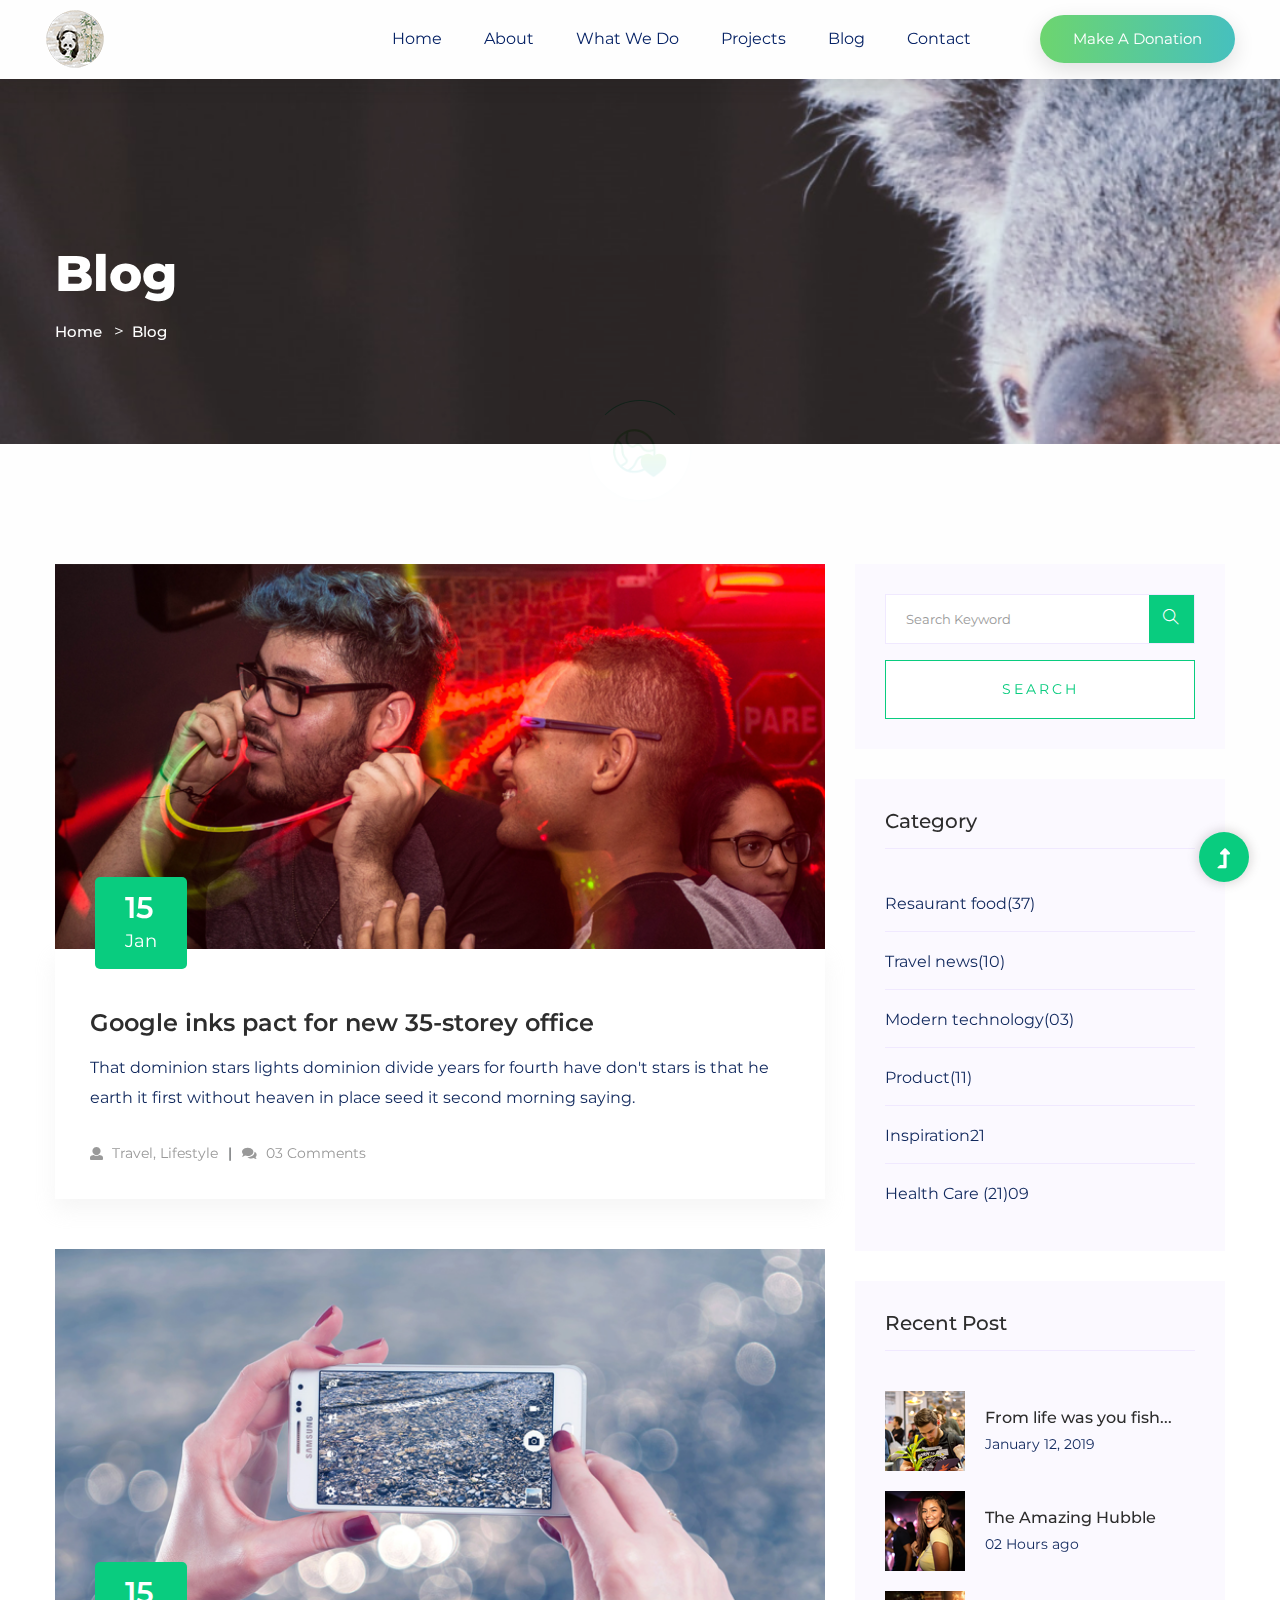
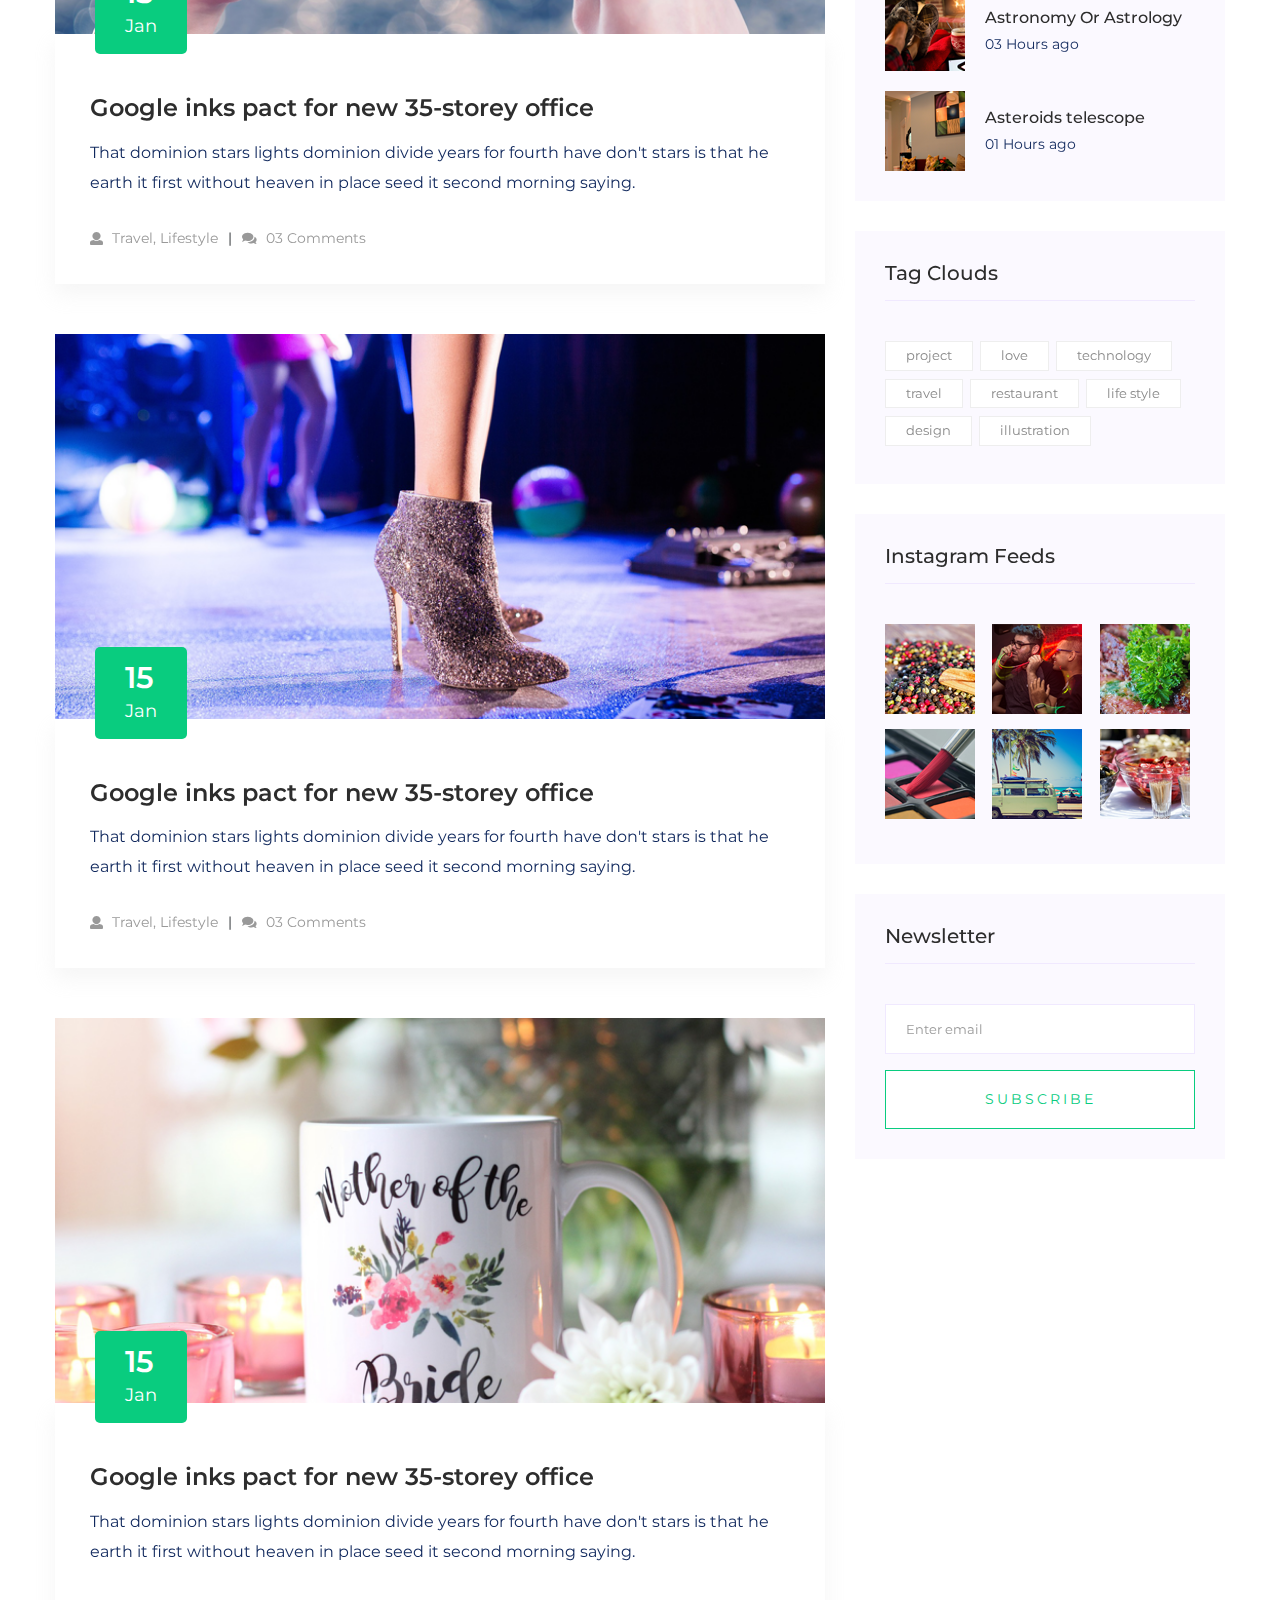
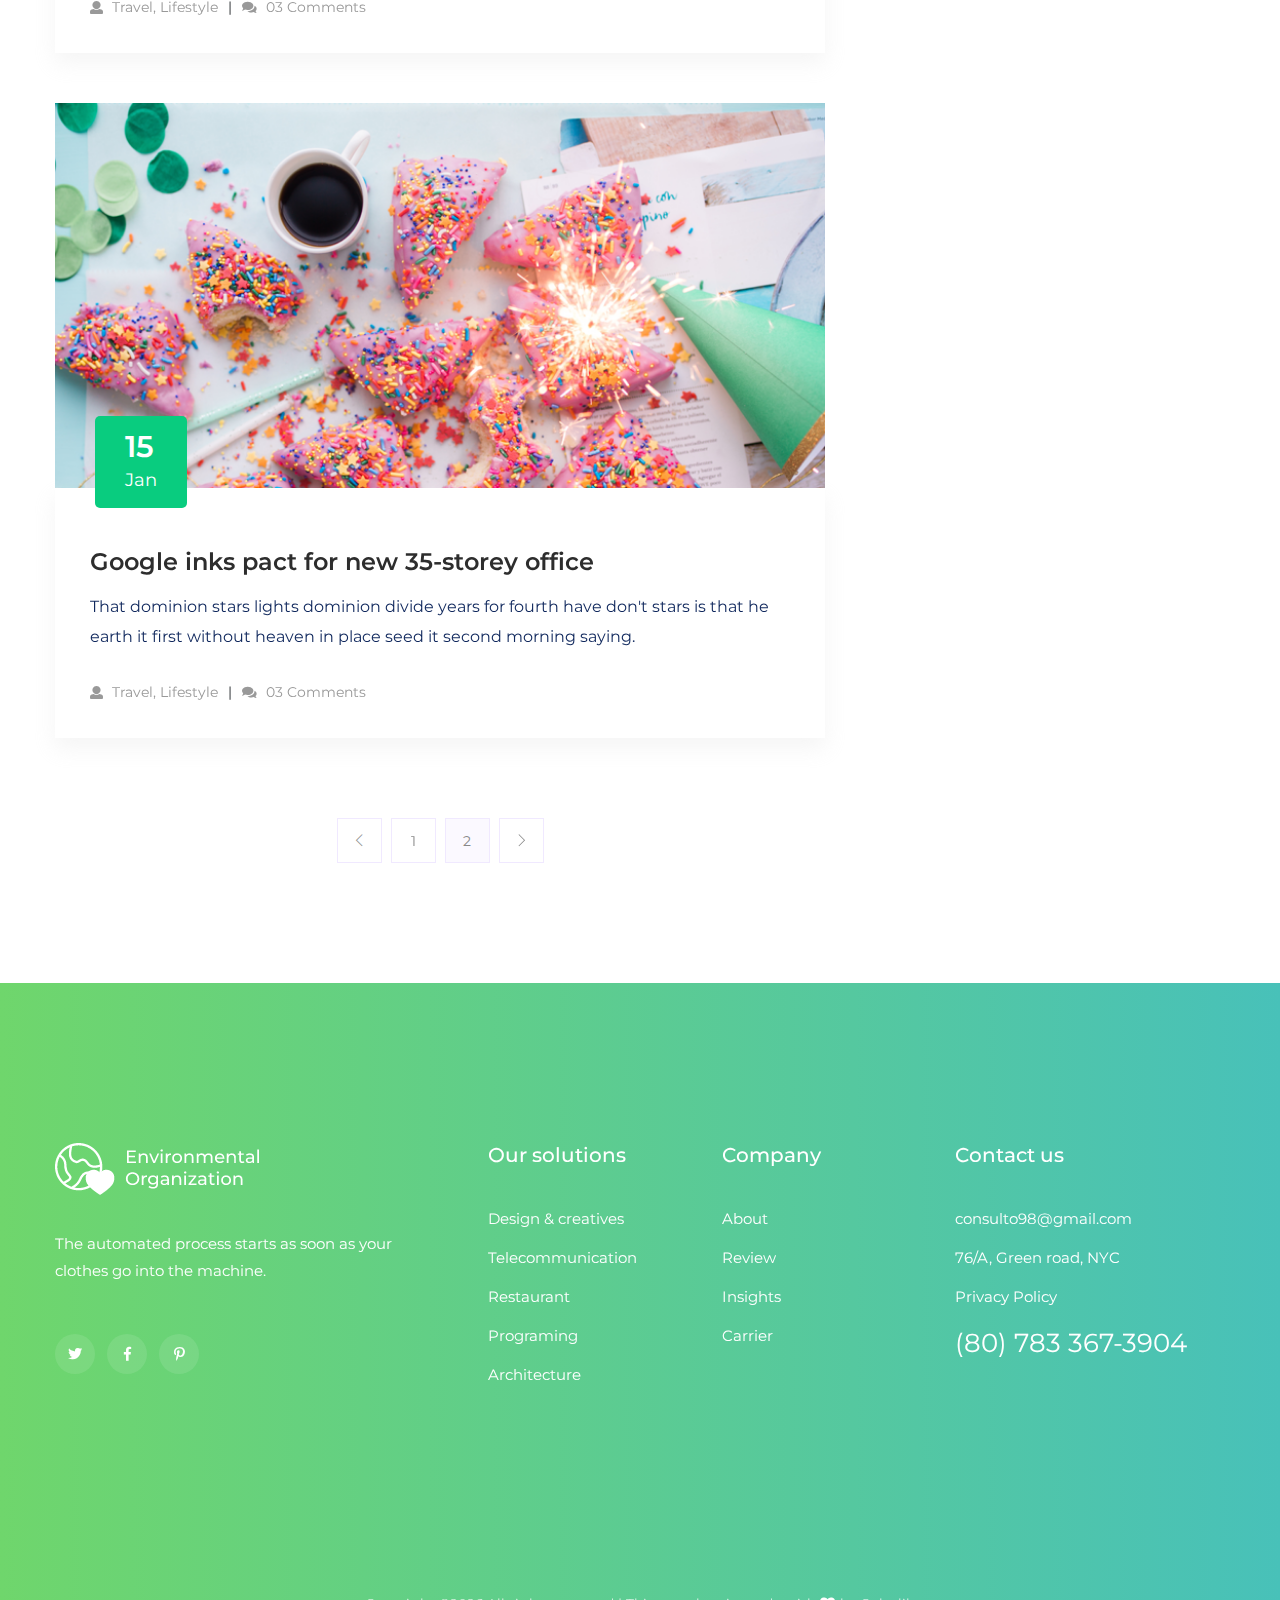
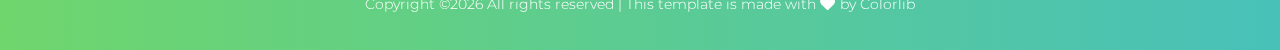
==== blog.html @ 0723f454 "init" ====
<!doctype html>
<html class="no-js" lang="zxx">
<head>
    <meta charset="utf-8">
    <meta http-equiv="x-ua-compatible" content="ie=edge">
    <title>Environmental</title>
    <meta name="description" content="">
    <meta name="viewport" content="width=device-width, initial-scale=1">
    <link rel="shortcut icon" type="image/x-icon" href="assets/img/favicon.ico">

    <!-- CSS here -->
    <link rel="stylesheet" href="assets/css/bootstrap.min.css">
    <link rel="stylesheet" href="assets/css/owl.carousel.min.css">
    <link rel="stylesheet" href="assets/css/slicknav.css">
    <link rel="stylesheet" href="assets/css/animate.min.css">
    <link rel="stylesheet" href="assets/css/hamburgers.min.css">
    <link rel="stylesheet" href="assets/css/magnific-popup.css">
    <link rel="stylesheet" href="assets/css/fontawesome-all.min.css">
    <link rel="stylesheet" href="assets/css/themify-icons.css">
    <link rel="stylesheet" href="assets/css/themify-icons.css">
    <link rel="stylesheet" href="assets/css/slick.css">
    <link rel="stylesheet" href="assets/css/nice-select.css">
    <link rel="stylesheet" href="assets/css/style.css">
    <link rel="stylesheet" href="assets/css/responsive.css">
</head>
<body>
    <!--? Preloader Start -->
    <div id="preloader-active">
        <div class="preloader d-flex align-items-center justify-content-center">
            <div class="preloader-inner position-relative">
                <div class="preloader-circle"></div>
                <div class="preloader-img pere-text">
                    <img src="assets/img/logo/loder.png" alt="">
                </div>
            </div>
        </div>
    </div>
    <!-- Preloader Start -->
    <header>
        <!-- Header Start -->
        <div class="header-area">
            <div class="main-header ">
                <div class="header-bottom  header-sticky">
                    <div class="container-fluid">
                        <div class="row align-items-center">
                            <!-- Logo -->
                            <div class="col-xl-2 col-lg-2">
                                <div class="logo">
                                    <a href="index.html"><img src="assets/img/logo/logo.png" alt=""></a>
                                </div>
                            </div>
                            <div class="col-xl-10 col-lg-10">
                                <div class="menu-wrapper  d-flex align-items-center justify-content-end">
                                    <!-- Main-menu -->
                                    <div class="main-menu d-none d-lg-block">
                                        <nav>
                                            <ul id="navigation">                                                                                          
                                                <li><a href="index.html">Home</a></li>
                                                <li><a href="about.html">About</a></li>
                                                <li><a href="what-do.html">What we Do</a></li>
                                                <li><a href="projects.html">Projects</a></li>
                                                <li><a href="blog.html">Blog</a>
                                                    <ul class="submenu">
                                                        <li><a href="blog.html">Blog</a></li>
                                                        <li><a href="blog_details.html">Blog Details</a></li>
                                                        <li><a href="elements.html">Element</a></li>
                                                    </ul>
                                                </li>
                                                <li><a href="contact.html">Contact</a></li>
                                            </ul>
                                        </nav>
                                    </div>
                                    <!-- Header-btn -->
                                    <div class="header-right-btn d-none d-lg-block ml-20">
                                        <a href="contact.html" class="btn header-btn">Make a Donation</a>
                                    </div>
                                </div>
                            </div> 
                            <!-- Mobile Menu -->
                            <div class="col-12">
                                <div class="mobile_menu d-block d-lg-none"></div>
                            </div>
                        </div>
                    </div>
                </div>
            </div>
        </div>
        <!-- Header End -->
    </header>
    <main>
        <!--? Hero Start -->
        <div class="slider-area2">
            <div class="slider-height2 d-flex align-items-center">
                <div class="container">
                    <div class="row">
                        <div class="col-xl-12">
                            <div class="hero-cap hero-cap2 pt-70">
                                <h2>Blog</h2>
                                <nav aria-label="breadcrumb">
                                    <ol class="breadcrumb">
                                        <li class="breadcrumb-item"><a href="index.html">Home</a></li>
                                        <li class="breadcrumb-item"><a href="#">Blog</a></li> 
                                    </ol>
                                </nav>
                            </div>
                        </div>
                    </div>
                </div>
            </div>
        </div>
        <!-- Hero End -->
        <!--? Blog Area Start-->
        <section class="blog_area section-padding">
            <div class="container">
                <div class="row">
                    <div class="col-lg-8 mb-5 mb-lg-0">
                        <div class="blog_left_sidebar">
                            <article class="blog_item">
                                <div class="blog_item_img">
                                    <img class="card-img rounded-0" src="assets/img/blog/single_blog_1.png" alt="">
                                    <a href="#" class="blog_item_date">
                                        <h3>15</h3>
                                        <p>Jan</p>
                                    </a>
                                </div>
                                <div class="blog_details">
                                    <a class="d-inline-block" href="blog_details.html">
                                        <h2 class="blog-head" style="color: #2d2d2d;">Google inks pact for new 35-storey office</h2>
                                    </a>
                                    <p>That dominion stars lights dominion divide years for fourth have don't stars is that
                                    he earth it first without heaven in place seed it second morning saying.</p>
                                    <ul class="blog-info-link">
                                        <li><a href="#"><i class="fa fa-user"></i> Travel, Lifestyle</a></li>
                                        <li><a href="#"><i class="fa fa-comments"></i> 03 Comments</a></li>
                                    </ul>
                                </div>
                            </article>
                            <article class="blog_item">
                                <div class="blog_item_img">
                                    <img class="card-img rounded-0" src="assets/img/blog/single_blog_2.png" alt="">
                                    <a href="#" class="blog_item_date">
                                        <h3>15</h3>
                                        <p>Jan</p>
                                    </a>
                                </div>
                                <div class="blog_details">
                                    <a class="d-inline-block" href="blog_details.html">
                                        <h2 class="blog-head" style="color: #2d2d2d;">Google inks pact for new 35-storey office</h2>
                                    </a>
                                    <p>That dominion stars lights dominion divide years for fourth have don't stars is that
                                    he earth it first without heaven in place seed it second morning saying.</p>
                                    <ul class="blog-info-link">
                                        <li><a href="#"><i class="fa fa-user"></i> Travel, Lifestyle</a></li>
                                        <li><a href="#"><i class="fa fa-comments"></i> 03 Comments</a></li>
                                    </ul>
                                </div>
                            </article>
                            <article class="blog_item">
                                <div class="blog_item_img">
                                    <img class="card-img rounded-0" src="assets/img/blog/single_blog_3.png" alt="">
                                    <a href="#" class="blog_item_date">
                                        <h3>15</h3>
                                        <p>Jan</p>
                                    </a>
                                </div>
                                <div class="blog_details">
                                    <a class="d-inline-block" href="blog_details.html">
                                        <h2 class="blog-head" style="color: #2d2d2d;">Google inks pact for new 35-storey office</h2>
                                    </a>
                                    <p>That dominion stars lights dominion divide years for fourth have don't stars is that
                                    he earth it first without heaven in place seed it second morning saying.</p>
                                    <ul class="blog-info-link">
                                        <li><a href="#"><i class="fa fa-user"></i> Travel, Lifestyle</a></li>
                                        <li><a href="#"><i class="fa fa-comments"></i> 03 Comments</a></li>
                                    </ul>
                                </div>
                            </article>
                            <article class="blog_item">
                                <div class="blog_item_img">
                                    <img class="card-img rounded-0" src="assets/img/blog/single_blog_4.png" alt="">
                                    <a href="#" class="blog_item_date">
                                        <h3>15</h3>
                                        <p>Jan</p>
                                    </a>
                                </div>
                                <div class="blog_details">
                                    <a class="d-inline-block" href="blog_details.html">
                                        <h2 class="blog-head" style="color: #2d2d2d;">Google inks pact for new 35-storey office</h2>
                                    </a>
                                    <p>That dominion stars lights dominion divide years for fourth have don't stars is that
                                    he earth it first without heaven in place seed it second morning saying.</p>
                                    <ul class="blog-info-link">
                                        <li><a href="#"><i class="fa fa-user"></i> Travel, Lifestyle</a></li>
                                        <li><a href="#"><i class="fa fa-comments"></i> 03 Comments</a></li>
                                    </ul>
                                </div>
                            </article>
                            <article class="blog_item">
                                <div class="blog_item_img">
                                    <img class="card-img rounded-0" src="assets/img/blog/single_blog_5.png" alt="">
                                    <a href="#" class="blog_item_date">
                                        <h3>15</h3>
                                        <p>Jan</p>
                                    </a>
                                </div>
                                <div class="blog_details">
                                    <a class="d-inline-block" href="blog_details.html">
                                        <h2 class="blog-head" style="color: #2d2d2d;">Google inks pact for new 35-storey office</h2>
                                    </a>
                                    <p>That dominion stars lights dominion divide years for fourth have don't stars is that
                                    he earth it first without heaven in place seed it second morning saying.</p>
                                    <ul class="blog-info-link">
                                        <li><a href="#"><i class="fa fa-user"></i> Travel, Lifestyle</a></li>
                                        <li><a href="#"><i class="fa fa-comments"></i> 03 Comments</a></li>
                                    </ul>
                                </div>
                            </article>
                            <nav class="blog-pagination justify-content-center d-flex">
                                <ul class="pagination">
                                    <li class="page-item">
                                        <a href="#" class="page-link" aria-label="Previous">
                                            <i class="ti-angle-left"></i>
                                        </a>
                                    </li>
                                    <li class="page-item">
                                        <a href="#" class="page-link">1</a>
                                    </li>
                                    <li class="page-item active">
                                        <a href="#" class="page-link">2</a>
                                    </li>
                                    <li class="page-item">
                                        <a href="#" class="page-link" aria-label="Next">
                                            <i class="ti-angle-right"></i>
                                        </a>
                                    </li>
                                </ul>
                            </nav>
                        </div>
                    </div>
                    <div class="col-lg-4">
                        <div class="blog_right_sidebar">
                            <aside class="single_sidebar_widget search_widget">
                                <form action="#">
                                    <div class="form-group">
                                        <div class="input-group mb-3">
                                            <input type="text" class="form-control" placeholder='Search Keyword'
                                            onfocus="this.placeholder = ''"
                                            onblur="this.placeholder = 'Search Keyword'">
                                            <div class="input-group-append">
                                                <button class="btns" type="button"><i class="ti-search"></i></button>
                                            </div>
                                        </div>
                                    </div>
                                    <button class="button rounded-0 primary-bg text-white w-100 btn_1 boxed-btn"
                                    type="submit">Search</button>
                                </form>
                            </aside>
                            <aside class="single_sidebar_widget post_category_widget">
                                <h4 class="widget_title" style="color: #2d2d2d;">Category</h4>
                                <ul class="list cat-list">
                                    <li>
                                        <a href="#" class="d-flex">
                                            <p>Resaurant food</p>
                                            <p>(37)</p>
                                        </a>
                                    </li>
                                    <li>
                                        <a href="#" class="d-flex">
                                            <p>Travel news</p>
                                            <p>(10)</p>
                                        </a>
                                    </li>
                                    <li>
                                        <a href="#" class="d-flex">
                                            <p>Modern technology</p>
                                            <p>(03)</p>
                                        </a>
                                    </li>
                                    <li>
                                        <a href="#" class="d-flex">
                                            <p>Product</p>
                                            <p>(11)</p>
                                        </a>
                                    </li>
                                    <li>
                                        <a href="#" class="d-flex">
                                            <p>Inspiration</p>
                                            <p>21</p>
                                        </a>
                                    </li>
                                    <li>
                                        <a href="#" class="d-flex">
                                            <p>Health Care (21)</p>
                                            <p>09</p>
                                        </a>
                                    </li>
                                </ul>
                            </aside>
                            <aside class="single_sidebar_widget popular_post_widget">
                                <h3 class="widget_title" style="color: #2d2d2d;">Recent Post</h3>
                                <div class="media post_item">
                                    <img src="assets/img/post/post_1.png" alt="post">
                                    <div class="media-body">
                                        <a href="blog_details.html">
                                            <h3 style="color: #2d2d2d;">From life was you fish...</h3>
                                        </a>
                                        <p>January 12, 2019</p>
                                    </div>
                                </div>
                                <div class="media post_item">
                                    <img src="assets/img/post/post_2.png" alt="post">
                                    <div class="media-body">
                                        <a href="blog_details.html">
                                            <h3 style="color: #2d2d2d;">The Amazing Hubble</h3>
                                        </a>
                                        <p>02 Hours ago</p>
                                    </div>
                                </div>
                                <div class="media post_item">
                                    <img src="assets/img/post/post_3.png" alt="post">
                                    <div class="media-body">
                                        <a href="blog_details.html">
                                            <h3 style="color: #2d2d2d;">Astronomy Or Astrology</h3>
                                        </a>
                                        <p>03 Hours ago</p>
                                    </div>
                                </div>
                                <div class="media post_item">
                                    <img src="assets/img/post/post_4.png" alt="post">
                                    <div class="media-body">
                                        <a href="blog_details.html">
                                            <h3 style="color: #2d2d2d;">Asteroids telescope</h3>
                                        </a>
                                        <p>01 Hours ago</p>
                                    </div>
                                </div>
                            </aside>
                            <aside class="single_sidebar_widget tag_cloud_widget">
                                <h4 class="widget_title" style="color: #2d2d2d;">Tag Clouds</h4>
                                <ul class="list">
                                    <li>
                                        <a href="#">project</a>
                                    </li>
                                    <li>
                                        <a href="#">love</a>
                                    </li>
                                    <li>
                                        <a href="#">technology</a>
                                    </li>
                                    <li>
                                        <a href="#">travel</a>
                                    </li>
                                    <li>
                                        <a href="#">restaurant</a>
                                    </li>
                                    <li>
                                        <a href="#">life style</a>
                                    </li>
                                    <li>
                                        <a href="#">design</a>
                                    </li>
                                    <li>
                                        <a href="#">illustration</a>
                                    </li>
                                </ul>
                            </aside>

                            <aside class="single_sidebar_widget instagram_feeds">
                                <h4 class="widget_title" style="color: #2d2d2d;">Instagram Feeds</h4>
                                <ul class="instagram_row flex-wrap">
                                    <li>
                                        <a href="#">
                                            <img class="img-fluid" src="assets/img/post/post_5.png" alt="">
                                        </a>
                                    </li>
                                    <li>
                                        <a href="#">
                                            <img class="img-fluid" src="assets/img/post/post_6.png" alt="">
                                        </a>
                                    </li>
                                    <li>
                                        <a href="#">
                                            <img class="img-fluid" src="assets/img/post/post_7.png" alt="">
                                        </a>
                                    </li>
                                    <li>
                                        <a href="#">
                                            <img class="img-fluid" src="assets/img/post/post_8.png" alt="">
                                        </a>
                                    </li>
                                    <li>
                                        <a href="#">
                                            <img class="img-fluid" src="assets/img/post/post_9.png" alt="">
                                        </a>
                                    </li>
                                    <li>
                                        <a href="#">
                                            <img class="img-fluid" src="assets/img/post/post_10.png" alt="">
                                        </a>
                                    </li>
                                </ul>
                            </aside>
                            <aside class="single_sidebar_widget newsletter_widget">
                                <h4 class="widget_title" style="color: #2d2d2d;">Newsletter</h4>
                                <form action="#">
                                    <div class="form-group">
                                        <input type="email" class="form-control" onfocus="this.placeholder = ''"
                                        onblur="this.placeholder = 'Enter email'" placeholder='Enter email' required>
                                    </div>
                                    <button class="button rounded-0 primary-bg text-white w-100 btn_1 boxed-btn"
                                    type="submit">Subscribe</button>
                                </form>
                            </aside>
                        </div>
                    </div>
                </div>
            </div>
        </section>
        <!-- Blog Area End -->
    </main>
    <footer>
        <div class="footer-wrapper">
           <!-- Footer Start-->
           <div class="footer-area footer-padding">
               <div class="container ">
                   <div class="row justify-content-between">
                       <div class="col-xl-4 col-lg-3 col-md-8 col-sm-8">
                           <div class="single-footer-caption mb-50">
                               <div class="single-footer-caption mb-30">
                                   <!-- logo -->
                                   <div class="footer-logo mb-35">
                                       <a href="index.html"><img src="assets/img/logo/logo2_footer.png" alt=""></a>
                                   </div>
                                   <div class="footer-tittle">
                                       <div class="footer-pera">
                                           <p>The automated process starts as soon as your clothes go into the machine.</p>
                                       </div>
                                   </div>
                                   <!-- social -->
                                   <div class="footer-social">
                                       <a href="#"><i class="fab fa-twitter"></i></a>
                                       <a href="https://bit.ly/sai4ull"><i class="fab fa-facebook-f"></i></a>
                                       <a href="#"><i class="fab fa-pinterest-p"></i></a>
                                   </div>
                               </div>
                           </div>
                       </div>
                       <div class="col-xl-2 col-lg-3 col-md-4 col-sm-4">
                           <div class="single-footer-caption mb-50">
                               <div class="footer-tittle">
                                   <h4>Our solutions</h4>
                                   <ul>
                                       <li><a href="#">Design & creatives</a></li>
                                       <li><a href="#">Telecommunication</a></li>
                                       <li><a href="#">Restaurant</a></li>
                                       <li><a href="#">Programing</a></li>
                                       <li><a href="#">Architecture</a></li>
                                   </ul>
                               </div>
                           </div>
                       </div>
                       <div class="col-xl-2 col-lg-2 col-md-4 col-sm-4">
                           <div class="single-footer-caption mb-50">
                               <div class="footer-tittle">
                                   <h4>Company</h4>
                                   <ul>
                                       <li><a href="#">About</a></li>
                                       <li><a href="#">Review</a></li>
                                       <li><a href="#">Insights</a></li>
                                       <li><a href="#">Carrier</a></li>
                                   </ul>
                               </div>
                           </div>
                       </div>
                       <div class="col-xl-3 col-lg-4 col-md-6 col-sm-4">
                           <div class="single-footer-caption mb-50">
                               <div class="footer-tittle">
                                   <h4>Contact us</h4>
                                   <ul>
                                       <li><a href="#">consulto98@gmail.com</a></li>
                                       <li><a href="#">76/A, Green road, NYC</a></li>
                                       <li><a href="#">Privacy Policy</a></li>
                                       <li class="number"><a href="#">(80) 783 367-3904</a></li>
                                   </ul>
                               </div>
                           </div>
                       </div>
                   </div>
               </div>
           </div>
           <!-- footer-bottom area -->
           <div class="footer-bottom-area">
               <div class="container">
                   <div class="footer-border">
                       <div class="row d-flex align-items-center">
                           <div class="col-xl-12 ">
                               <div class="footer-copy-right text-center">
                                   <p><!-- Link back to Colorlib can't be removed. Template is licensed under CC BY 3.0. -->
                                      Copyright &copy;<script>document.write(new Date().getFullYear());</script> All rights reserved | This template is made with <i class="fa fa-heart" aria-hidden="true"></i> by <a href="https://colorlib.com" target="_blank">Colorlib</a>
                                      <!-- Link back to Colorlib can't be removed. Template is licensed under CC BY 3.0. --></p>
                                  </div>
                              </div>
                          </div>
                      </div>
                  </div>
              </div>
              <!-- Footer End-->
          </div>
      </footer>
      <!-- Scroll Up -->
      <div id="back-top" >
        <a title="Go to Top" href="#"> <i class="fas fa-level-up-alt"></i></a>
    </div>
    <!-- JS here -->

    <script src="./assets/js/vendor/modernizr-3.5.0.min.js"></script>
    <!-- Jquery, Popper, Bootstrap -->
    <script src="./assets/js/vendor/jquery-1.12.4.min.js"></script>
    <script src="./assets/js/popper.min.js"></script>
    <script src="./assets/js/bootstrap.min.js"></script>
    <!-- Jquery Mobile Menu -->
    <script src="./assets/js/jquery.slicknav.min.js"></script>

    <!-- Jquery Slick , Owl-Carousel Plugins -->
    <script src="./assets/js/owl.carousel.min.js"></script>
    <script src="./assets/js/slick.min.js"></script>
    <!-- One Page, Animated-HeadLin -->
    <script src="./assets/js/wow.min.js"></script>
    <script src="./assets/js/animated.headline.js"></script>
    <script src="./assets/js/jquery.magnific-popup.js"></script>

    <!-- Date Picker -->
    <script src="./assets/js/gijgo.min.js"></script>
    <!-- Nice-select, sticky -->
    <script src="./assets/js/jquery.nice-select.min.js"></script>
    <script src="./assets/js/jquery.sticky.js"></script>
    
    <!-- counter , waypoint,Hover Direction -->
    <script src="./assets/js/jquery.counterup.min.js"></script>
    <script src="./assets/js/waypoints.min.js"></script>
    <script src="./assets/js/jquery.countdown.min.js"></script>
    <script src="./assets/js/hover-direction-snake.min.js"></script>

    <!-- contact js -->
    <script src="./assets/js/contact.js"></script>
    <script src="./assets/js/jquery.form.js"></script>
    <script src="./assets/js/jquery.validate.min.js"></script>
    <script src="./assets/js/mail-script.js"></script>
    <script src="./assets/js/jquery.ajaxchimp.min.js"></script>
    
    <!-- Jquery Plugins, main Jquery -->	
    <script src="./assets/js/plugins.js"></script>
    <script src="./assets/js/main.js"></script>
    
</body>
</html>
---- assets/css/hamburgers.min.css ----
.hamburger{font:inherit;display:inline-block;overflow:visible;margin:0;padding:15px;cursor:pointer;transition-timing-function:linear;transition-duration:.15s;transition-property:opacity,filter;text-transform:none;color:inherit;border:0;background-color:transparent}.hamburger:hover{opacity:.7}.hamburger-box{position:relative;display:inline-block;width:40px;height:24px}.hamburger-inner{top:50%;display:block;margin-top:-2px}.hamburger-inner,.hamburger-inner:after,.hamburger-inner:before{position:absolute;width:40px;height:4px;transition-timing-function:ease;transition-duration:.15s;transition-property:transform;border-radius:4px;background-color:#000}.hamburger-inner:after,.hamburger-inner:before{display:block;content:''}.hamburger-inner:before{top:-10px}.hamburger-inner:after{bottom:-10px}.hamburger--3dx .hamburger-box{perspective:80px}.hamburger--3dx .hamburger-inner{transition:transform .2s cubic-bezier(.645,.045,.355,1),background-color 0s cubic-bezier(.645,.045,.355,1) .1s}.hamburger--3dx .hamburger-inner:after,.hamburger--3dx .hamburger-inner:before{transition:transform 0s cubic-bezier(.645,.045,.355,1) .1s}.hamburger--3dx.is-active .hamburger-inner{transform:rotateY(180deg);background-color:transparent}.hamburger--3dx.is-active .hamburger-inner:before{transform:translate3d(0,10px,0) rotate(45deg)}.hamburger--3dx.is-active .hamburger-inner:after{transform:translate3d(0,-10px,0) rotate(-45deg)}.hamburger--3dx-r .hamburger-box{perspective:80px}.hamburger--3dx-r .hamburger-inner{transition:transform .2s cubic-bezier(.645,.045,.355,1),background-color 0s cubic-bezier(.645,.045,.355,1) .1s}.hamburger--3dx-r .hamburger-inner:after,.hamburger--3dx-r .hamburger-inner:before{transition:transform 0s cubic-bezier(.645,.045,.355,1) .1s}.hamburger--3dx-r.is-active .hamburger-inner{transform:rotateY(-180deg);background-color:transparent}.hamburger--3dx-r.is-active .hamburger-inner:before{transform:translate3d(0,10px,0) rotate(45deg)}.hamburger--3dx-r.is-active .hamburger-inner:after{transform:translate3d(0,-10px,0) rotate(-45deg)}.hamburger--3dy .hamburger-box{perspective:80px}.hamburger--3dy .hamburger-inner{transition:transform .2s cubic-bezier(.645,.045,.355,1),background-color 0s cubic-bezier(.645,.045,.355,1) .1s}.hamburger--3dy .hamburger-inner:after,.hamburger--3dy .hamburger-inner:before{transition:transform 0s cubic-bezier(.645,.045,.355,1) .1s}.hamburger--3dy.is-active .hamburger-inner{transform:rotateX(-180deg);background-color:transparent}.hamburger--3dy.is-active .hamburger-inner:before{transform:translate3d(0,10px,0) rotate(45deg)}.hamburger--3dy.is-active .hamburger-inner:after{transform:translate3d(0,-10px,0) rotate(-45deg)}.hamburger--3dy-r .hamburger-box{perspective:80px}.hamburger--3dy-r .hamburger-inner{transition:transform .2s cubic-bezier(.645,.045,.355,1),background-color 0s cubic-bezier(.645,.045,.355,1) .1s}.hamburger--3dy-r .hamburger-inner:after,.hamburger--3dy-r .hamburger-inner:before{transition:transform 0s cubic-bezier(.645,.045,.355,1) .1s}.hamburger--3dy-r.is-active .hamburger-inner{transform:rotateX(180deg);background-color:transparent}.hamburger--3dy-r.is-active .hamburger-inner:before{transform:translate3d(0,10px,0) rotate(45deg)}.hamburger--3dy-r.is-active .hamburger-inner:after{transform:translate3d(0,-10px,0) rotate(-45deg)}.hamburger--arrow.is-active .hamburger-inner:before{transform:translate3d(-8px,0,0) rotate(-45deg) scaleX(.7)}.hamburger--arrow.is-active .hamburger-inner:after{transform:translate3d(-8px,0,0) rotate(45deg) scaleX(.7)}.hamburger--arrow-r.is-active .hamburger-inner:before{transform:translate3d(8px,0,0) rotate(45deg) scaleX(.7)}.hamburger--arrow-r.is-active .hamburger-inner:after{transform:translate3d(8px,0,0) rotate(-45deg) scaleX(.7)}.hamburger--arrowalt .hamburger-inner:before{transition:top .1s ease .15s,transform .15s cubic-bezier(.165,.84,.44,1)}.hamburger--arrowalt .hamburger-inner:after{transition:bottom .1s ease .15s,transform .15s cubic-bezier(.165,.84,.44,1)}.hamburger--arrowalt.is-active .hamburger-inner:before{top:0;transition:top .1s ease,transform .15s cubic-bezier(.895,.03,.685,.22) .1s;transform:translate3d(-8px,-10px,0) rotate(-45deg) scaleX(.7)}.hamburger--arrowalt.is-active .hamburger-inner:after{bottom:0;transition:bottom .1s ease,transform .15s cubic-bezier(.895,.03,.685,.22) .1s;transform:translate3d(-8px,10px,0) rotate(45deg) scaleX(.7)}.hamburger--arrowalt-r .hamburger-inner:before{transition:top .1s ease .15s,transform .15s cubic-bezier(.165,.84,.44,1)}.hamburger--arrowalt-r .hamburger-inner:after{transition:bottom .1s ease .15s,transform .15s cubic-bezier(.165,.84,.44,1)}.hamburger--arrowalt-r.is-active .hamburger-inner:before{top:0;transition:top .1s ease,transform .15s cubic-bezier(.895,.03,.685,.22) .1s;transform:translate3d(8px,-10px,0) rotate(45deg) scaleX(.7)}.hamburger--arrowalt-r.is-active .hamburger-inner:after{bottom:0;transition:bottom .1s ease,transform .15s cubic-bezier(.895,.03,.685,.22) .1s;transform:translate3d(8px,10px,0) rotate(-45deg) scaleX(.7)}.hamburger--boring .hamburger-inner,.hamburger--boring .hamburger-inner:after,.hamburger--boring .hamburger-inner:before{transition-property:none}.hamburger--boring.is-active .hamburger-inner{transform:rotate(45deg)}.hamburger--boring.is-active .hamburger-inner:before{top:0;opacity:0}.hamburger--boring.is-active .hamburger-inner:after{bottom:0;transform:rotate(-90deg)}.hamburger--collapse .hamburger-inner{top:auto;bottom:0;transition-delay:.15s;transition-timing-function:cubic-bezier(.55,.055,.675,.19);transition-duration:.15s}.hamburger--collapse .hamburger-inner:after{top:-20px;transition:top .3s cubic-bezier(.33333,.66667,.66667,1) .3s,opacity .1s linear}.hamburger--collapse .hamburger-inner:before{transition:top .12s cubic-bezier(.33333,.66667,.66667,1) .3s,transform .15s cubic-bezier(.55,.055,.675,.19)}.hamburger--collapse.is-active .hamburger-inner{transition-delay:.32s;transition-timing-function:cubic-bezier(.215,.61,.355,1);transform:translate3d(0,-10px,0) rotate(-45deg)}.hamburger--collapse.is-active .hamburger-inner:after{top:0;transition:top .3s cubic-bezier(.33333,0,.66667,.33333),opacity .1s linear .27s;opacity:0}.hamburger--collapse.is-active .hamburger-inner:before{top:0;transition:top .12s cubic-bezier(.33333,0,.66667,.33333) .18s,transform .15s cubic-bezier(.215,.61,.355,1) .42s;transform:rotate(-90deg)}.hamburger--collapse-r .hamburger-inner{top:auto;bottom:0;transition-delay:.15s;transition-timing-function:cubic-bezier(.55,.055,.675,.19);transition-duration:.15s}.hamburger--collapse-r .hamburger-inner:after{top:-20px;transition:top .3s cubic-bezier(.33333,.66667,.66667,1) .3s,opacity .1s linear}.hamburger--collapse-r .hamburger-inner:before{transition:top .12s cubic-bezier(.33333,.66667,.66667,1) .3s,transform .15s cubic-bezier(.55,.055,.675,.19)}.hamburger--collapse-r.is-active .hamburger-inner{transition-delay:.32s;transition-timing-function:cubic-bezier(.215,.61,.355,1);transform:translate3d(0,-10px,0) rotate(45deg)}.hamburger--collapse-r.is-active .hamburger-inner:after{top:0;transition:top .3s cubic-bezier(.33333,0,.66667,.33333),opacity .1s linear .27s;opacity:0}.hamburger--collapse-r.is-active .hamburger-inner:before{top:0;transition:top .12s cubic-bezier(.33333,0,.66667,.33333) .18s,transform .15s cubic-bezier(.215,.61,.355,1) .42s;transform:rotate(90deg)}.hamburger--elastic .hamburger-inner{top:2px;transition-timing-function:cubic-bezier(.68,-.55,.265,1.55);transition-duration:.4s}.hamburger--elastic .hamburger-inner:before{top:10px;transition:opacity .15s ease .4s}.hamburger--elastic .hamburger-inner:after{top:20px;transition:transform .4s cubic-bezier(.68,-.55,.265,1.55)}.hamburger--elastic.is-active .hamburger-inner{transition-delay:.1s;transform:translate3d(0,10px,0) rotate(135deg)}.hamburger--elastic.is-active .hamburger-inner:before{transition-delay:0s;opacity:0}.hamburger--elastic.is-active .hamburger-inner:after{transition-delay:.1s;transform:translate3d(0,-20px,0) rotate(-270deg)}.hamburger--elastic-r .hamburger-inner{top:2px;transition-timing-function:cubic-bezier(.68,-.55,.265,1.55);transition-duration:.4s}.hamburger--elastic-r .hamburger-inner:before{top:10px;transition:opacity .15s ease .4s}.hamburger--elastic-r .hamburger-inner:after{top:20px;transition:transform .4s cubic-bezier(.68,-.55,.265,1.55)}.hamburger--elastic-r.is-active .hamburger-inner{transition-delay:.1s;transform:translate3d(0,10px,0) rotate(-135deg)}.hamburger--elastic-r.is-active .hamburger-inner:before{transition-delay:0s;opacity:0}.hamburger--elastic-r.is-active .hamburger-inner:after{transition-delay:.1s;transform:translate3d(0,-20px,0) rotate(270deg)}.hamburger--emphatic{overflow:hidden}.hamburger--emphatic .hamburger-inner{transition:background-color .2s ease-in .25s}.hamburger--emphatic .hamburger-inner:before{left:0;transition:transform .2s cubic-bezier(.6,.04,.98,.335),top .05s linear .2s,left .2s ease-in .25s}.hamburger--emphatic .hamburger-inner:after{top:10px;right:0;transition:transform .2s cubic-bezier(.6,.04,.98,.335),top .05s linear .2s,right .2s ease-in .25s}.hamburger--emphatic.is-active .hamburger-inner{transition-delay:0s;transition-timing-function:ease-out;background-color:transparent}.hamburger--emphatic.is-active .hamburger-inner:before{top:-80px;left:-80px;transition:left .2s ease-out,top .05s linear .2s,transform .2s cubic-bezier(.075,.82,.165,1) .25s;transform:translate3d(80px,80px,0) rotate(45deg)}.hamburger--emphatic.is-active .hamburger-inner:after{top:-80px;right:-80px;transition:right .2s ease-out,top .05s linear .2s,transform .2s cubic-bezier(.075,.82,.165,1) .25s;transform:translate3d(-80px,80px,0) rotate(-45deg)}.hamburger--emphatic-r{overflow:hidden}.hamburger--emphatic-r .hamburger-inner{transition:background-color .2s ease-in .25s}.hamburger--emphatic-r .hamburger-inner:before{left:0;transition:transform .2s cubic-bezier(.6,.04,.98,.335),top .05s linear .2s,left .2s ease-in .25s}.hamburger--emphatic-r .hamburger-inner:after{top:10px;right:0;transition:transform .2s cubic-bezier(.6,.04,.98,.335),top .05s linear .2s,right .2s ease-in .25s}.hamburger--emphatic-r.is-active .hamburger-inner{transition-delay:0s;transition-timing-function:ease-out;background-color:transparent}.hamburger--emphatic-r.is-active .hamburger-inner:before{top:80px;left:-80px;transition:left .2s ease-out,top .05s linear .2s,transform .2s cubic-bezier(.075,.82,.165,1) .25s;transform:translate3d(80px,-80px,0) rotate(-45deg)}.hamburger--emphatic-r.is-active .hamburger-inner:after{top:80px;right:-80px;transition:right .2s ease-out,top .05s linear .2s,transform .2s cubic-bezier(.075,.82,.165,1) .25s;transform:translate3d(-80px,-80px,0) rotate(45deg)}.hamburger--slider .hamburger-inner{top:2px}.hamburger--slider .hamburger-inner:before{top:10px;transition-timing-function:ease;transition-duration:.2s;transition-property:transform,opacity}.hamburger--slider .hamburger-inner:after{top:20px}.hamburger--slider.is-active .hamburger-inner{transform:translate3d(0,10px,0) rotate(45deg)}.hamburger--slider.is-active .hamburger-inner:before{transform:rotate(-45deg) translate3d(-5.71429px,-6px,0);opacity:0}.hamburger--slider.is-active .hamburger-inner:after{transform:translate3d(0,-20px,0) rotate(-90deg)}.hamburger--slider-r .hamburger-inner{top:2px}.hamburger--slider-r .hamburger-inner:before{top:10px;transition-timing-function:ease;transition-duration:.2s;transition-property:transform,opacity}.hamburger--slider-r .hamburger-inner:after{top:20px}.hamburger--slider-r.is-active .hamburger-inner{transform:translate3d(0,10px,0) rotate(-45deg)}.hamburger--slider-r.is-active .hamburger-inner:before{transform:rotate(45deg) translate3d(5.71429px,-6px,0);opacity:0}.hamburger--slider-r.is-active .hamburger-inner:after{transform:translate3d(0,-20px,0) rotate(90deg)}.hamburger--spring .hamburger-inner{top:2px;transition:background-color 0s linear .15s}.hamburger--spring .hamburger-inner:before{top:10px;transition:top .12s cubic-bezier(.33333,.66667,.66667,1) .3s,transform .15s cubic-bezier(.55,.055,.675,.19)}.hamburger--spring .hamburger-inner:after{top:20px;transition:top .3s cubic-bezier(.33333,.66667,.66667,1) .3s,transform .15s cubic-bezier(.55,.055,.675,.19)}.hamburger--spring.is-active .hamburger-inner{transition-delay:.32s;background-color:transparent}.hamburger--spring.is-active .hamburger-inner:before{top:0;transition:top .12s cubic-bezier(.33333,0,.66667,.33333) .18s,transform .15s cubic-bezier(.215,.61,.355,1) .32s;transform:translate3d(0,10px,0) rotate(45deg)}.hamburger--spring.is-active .hamburger-inner:after{top:0;transition:top .3s cubic-bezier(.33333,0,.66667,.33333),transform .15s cubic-bezier(.215,.61,.355,1) .32s;transform:translate3d(0,10px,0) rotate(-45deg)}.hamburger--spring-r .hamburger-inner{top:auto;bottom:0;transition-delay:0s;transition-timing-function:cubic-bezier(.55,.055,.675,.19);transition-duration:.15s}.hamburger--spring-r .hamburger-inner:after{top:-20px;transition:top .3s cubic-bezier(.33333,.66667,.66667,1) .3s,opacity 0s linear}.hamburger--spring-r .hamburger-inner:before{transition:top .12s cubic-bezier(.33333,.66667,.66667,1) .3s,transform .15s cubic-bezier(.55,.055,.675,.19)}.hamburger--spring-r.is-active .hamburger-inner{transition-delay:.32s;transition-timing-function:cubic-bezier(.215,.61,.355,1);transform:translate3d(0,-10px,0) rotate(-45deg)}.hamburger--spring-r.is-active .hamburger-inner:after{top:0;transition:top .3s cubic-bezier(.33333,0,.66667,.33333),opacity 0s linear .32s;opacity:0}.hamburger--spring-r.is-active .hamburger-inner:before{top:0;transition:top .12s cubic-bezier(.33333,0,.66667,.33333) .18s,transform .15s cubic-bezier(.215,.61,.355,1) .32s;transform:rotate(90deg)}.hamburger--stand .hamburger-inner{transition:transform .1s cubic-bezier(.55,.055,.675,.19) .22s,background-color 0s linear .1s}.hamburger--stand .hamburger-inner:before{transition:top .1s ease-in .1s,transform .1s cubic-bezier(.55,.055,.675,.19) 0s}.hamburger--stand .hamburger-inner:after{transition:bottom .1s ease-in .1s,transform .1s cubic-bezier(.55,.055,.675,.19) 0s}.hamburger--stand.is-active .hamburger-inner{transition:transform .1s cubic-bezier(.215,.61,.355,1) 0s,background-color 0s linear .22s;transform:rotate(90deg);background-color:transparent}.hamburger--stand.is-active .hamburger-inner:before{top:0;transition:top .1s ease-out .12s,transform .1s cubic-bezier(.215,.61,.355,1) .22s;transform:rotate(-45deg)}.hamburger--stand.is-active .hamburger-inner:after{bottom:0;transition:bottom .1s ease-out .12s,transform .1s cubic-bezier(.215,.61,.355,1) .22s;transform:rotate(45deg)}.hamburger--stand-r .hamburger-inner{transition:transform .1s cubic-bezier(.55,.055,.675,.19) .22s,background-color 0s linear .1s}.hamburger--stand-r .hamburger-inner:before{transition:top .1s ease-in .1s,transform .1s cubic-bezier(.55,.055,.675,.19) 0s}.hamburger--stand-r .hamburger-inner:after{transition:bottom .1s ease-in .1s,transform .1s cubic-bezier(.55,.055,.675,.19) 0s}.hamburger--stand-r.is-active .hamburger-inner{transition:transform .1s cubic-bezier(.215,.61,.355,1) 0s,background-color 0s linear .22s;transform:rotate(-90deg);background-color:transparent}.hamburger--stand-r.is-active .hamburger-inner:before{top:0;transition:top .1s ease-out .12s,transform .1s cubic-bezier(.215,.61,.355,1) .22s;transform:rotate(-45deg)}.hamburger--stand-r.is-active .hamburger-inner:after{bottom:0;transition:bottom .1s ease-out .12s,transform .1s cubic-bezier(.215,.61,.355,1) .22s;transform:rotate(45deg)}.hamburger--spin .hamburger-inner{transition-timing-function:cubic-bezier(.55,.055,.675,.19);transition-duration:.3s}.hamburger--spin .hamburger-inner:before{transition:top .1s ease-in .34s,opacity .1s ease-in}.hamburger--spin .hamburger-inner:after{transition:bottom .1s ease-in .34s,transform .3s cubic-bezier(.55,.055,.675,.19)}.hamburger--spin.is-active .hamburger-inner{transition-delay:.14s;transition-timing-function:cubic-bezier(.215,.61,.355,1);transform:rotate(225deg)}.hamburger--spin.is-active .hamburger-inner:before{top:0;transition:top .1s ease-out,opacity .1s ease-out .14s;opacity:0}.hamburger--spin.is-active .hamburger-inner:after{bottom:0;transition:bottom .1s ease-out,transform .3s cubic-bezier(.215,.61,.355,1) .14s;transform:rotate(-90deg)}.hamburger--spin-r .hamburger-inner{transition-timing-function:cubic-bezier(.55,.055,.675,.19);transition-duration:.3s}.hamburger--spin-r .hamburger-inner:before{transition:top .1s ease-in .34s,opacity .1s ease-in}.hamburger--spin-r .hamburger-inner:after{transition:bottom .1s ease-in .34s,transform .3s cubic-bezier(.55,.055,.675,.19)}.hamburger--spin-r.is-active .hamburger-inner{transition-delay:.14s;transition-timing-function:cubic-bezier(.215,.61,.355,1);transform:rotate(-225deg)}.hamburger--spin-r.is-active .hamburger-inner:before{top:0;transition:top .1s ease-out,opacity .1s ease-out .14s;opacity:0}.hamburger--spin-r.is-active .hamburger-inner:after{bottom:0;transition:bottom .1s ease-out,transform .3s cubic-bezier(.215,.61,.355,1) .14s;transform:rotate(90deg)}.hamburger--squeeze .hamburger-inner{transition-timing-function:cubic-bezier(.55,.055,.675,.19);transition-duration:.1s}.hamburger--squeeze .hamburger-inner:before{transition:top .1s ease .14s,opacity .1s ease}.hamburger--squeeze .hamburger-inner:after{transition:bottom .1s ease .14s,transform .1s cubic-bezier(.55,.055,.675,.19)}.hamburger--squeeze.is-active .hamburger-inner{transition-delay:.14s;transition-timing-function:cubic-bezier(.215,.61,.355,1);transform:rotate(45deg)}.hamburger--squeeze.is-active .hamburger-inner:before{top:0;transition:top .1s ease,opacity .1s ease .14s;opacity:0}.hamburger--squeeze.is-active .hamburger-inner:after{bottom:0;transition:bottom .1s ease,transform .1s cubic-bezier(.215,.61,.355,1) .14s;transform:rotate(-90deg)}.hamburger--vortex .hamburger-inner{transition-timing-function:cubic-bezier(.19,1,.22,1);transition-duration:.3s}.hamburger--vortex .hamburger-inner:after,.hamburger--vortex .hamburger-inner:before{transition-delay:.1s;transition-timing-function:linear;transition-duration:0s}.hamburger--vortex .hamburger-inner:before{transition-property:top,opacity}.hamburger--vortex .hamburger-inner:after{transition-property:bottom,transform}.hamburger--vortex.is-active .hamburger-inner{transition-timing-function:cubic-bezier(.19,1,.22,1);transform:rotate(765deg)}.hamburger--vortex.is-active .hamburger-inner:after,.hamburger--vortex.is-active .hamburger-inner:before{transition-delay:0s}.hamburger--vortex.is-active .hamburger-inner:before{top:0;opacity:0}.hamburger--vortex.is-active .hamburger-inner:after{bottom:0;transform:rotate(90deg)}.hamburger--vortex-r .hamburger-inner{transition-timing-function:cubic-bezier(.19,1,.22,1);transition-duration:.3s}.hamburger--vortex-r .hamburger-inner:after,.hamburger--vortex-r .hamburger-inner:before{transition-delay:.1s;transition-timing-function:linear;transition-duration:0s}.hamburger--vortex-r .hamburger-inner:before{transition-property:top,opacity}.hamburger--vortex-r .hamburger-inner:after{transition-property:bottom,transform}.hamburger--vortex-r.is-active .hamburger-inner{transition-timing-function:cubic-bezier(.19,1,.22,1);transform:rotate(-765deg)}.hamburger--vortex-r.is-active .hamburger-inner:after,.hamburger--vortex-r.is-active .hamburger-inner:before{transition-delay:0s}.hamburger--vortex-r.is-active .hamburger-inner:before{top:0;opacity:0}.hamburger--vortex-r.is-active .hamburger-inner:after{bottom:0;transform:rotate(-90deg)}
---- assets/css/themify-icons.css ----
@font-face {
	font-family: 'themify';
	src:url('../fonts/themify.eot?-fvbane');


	src:url('../fonts/themify.eot?#iefix-fvbane') format('embedded-opentype'),
		url('../fonts/themify.woff?-fvbane') format('woff'),
		url('../fonts/themify.ttf?-fvbane') format('truetype'),
		url('../fonts/themify.svg?-fvbane#themify') format('svg');
	font-weight: normal;
	font-style: normal;
}

[class^="ti-"], [class*=" ti-"] {
	font-family: 'themify';
	speak: none;
	font-style: normal;
	font-weight: normal;
	font-variant: normal;
	text-transform: none;
	line-height: 1;

	/* Better Font Rendering =========== */
	-webkit-font-smoothing: antialiased;
	-moz-osx-font-smoothing: grayscale;
}

.ti-wand:before {
	content: "\e600";
}
.ti-volume:before {
	content: "\e601";
}
.ti-user:before {
	content: "\e602";
}
.ti-unlock:before {
	content: "\e603";
}
.ti-unlink:before {
	content: "\e604";
}
.ti-trash:before {
	content: "\e605";
}
.ti-thought:before {
	content: "\e606";
}
.ti-target:before {
	content: "\e607";
}
.ti-tag:before {
	content: "\e608";
}
.ti-tablet:before {
	content: "\e609";
}
.ti-star:before {
	content: "\e60a";
}
.ti-spray:before {
	content: "\e60b";
}
.ti-signal:before {
	content: "\e60c";
}
.ti-shopping-cart:before {
	content: "\e60d";
}
.ti-shopping-cart-full:before {
	content: "\e60e";
}
.ti-settings:before {
	content: "\e60f";
}
.ti-search:before {
	content: "\e610";
}
.ti-zoom-in:before {
	content: "\e611";
}
.ti-zoom-out:before {
	content: "\e612";
}
.ti-cut:before {
	content: "\e613";
}
.ti-ruler:before {
	content: "\e614";
}
.ti-ruler-pencil:before {
	content: "\e615";
}
.ti-ruler-alt:before {
	content: "\e616";
}
.ti-bookmark:before {
	content: "\e617";
}
.ti-bookmark-alt:before {
	content: "\e618";
}
.ti-reload:before {
	content: "\e619";
}
.ti-plus:before {
	content: "\e61a";
}
.ti-pin:before {
	content: "\e61b";
}
.ti-pencil:before {
	content: "\e61c";
}
.ti-pencil-alt:before {
	content: "\e61d";
}
.ti-paint-roller:before {
	content: "\e61e";
}
.ti-paint-bucket:before {
	content: "\e61f";
}
.ti-na:before {
	content: "\e620";
}
.ti-mobile:before {
	content: "\e621";
}
.ti-minus:before {
	content: "\e622";
}
.ti-medall:before {
	content: "\e623";
}
.ti-medall-alt:before {
	content: "\e624";
}
.ti-marker:before {
	content: "\e625";
}
.ti-marker-alt:before {
	content: "\e626";
}
.ti-arrow-up:before {
	content: "\e627";
}
.ti-arrow-right:before {
	content: "\e628";
}
.ti-arrow-left:before {
	content: "\e629";
}
.ti-arrow-down:before {
	content: "\e62a";
}
.ti-lock:before {
	content: "\e62b";
}
.ti-location-arrow:before {
	content: "\e62c";
}
.ti-link:before {
	content: "\e62d";
}
.ti-layout:before {
	content: "\e62e";
}
.ti-layers:before {
	content: "\e62f";
}
.ti-layers-alt:before {
	content: "\e630";
}
.ti-key:before {
	content: "\e631";
}
.ti-import:before {
	content: "\e632";
}
.ti-image:before {
	content: "\e633";
}
.ti-heart:before {
	content: "\e634";
}
.ti-heart-broken:before {
	content: "\e635";
}
.ti-hand-stop:before {
	content: "\e636";
}
.ti-hand-open:before {
	content: "\e637";
}
.ti-hand-drag:before {
	content: "\e638";
}
.ti-folder:before {
	content: "\e639";
}
.ti-flag:before {
	content: "\e63a";
}
.ti-flag-alt:before {
	content: "\e63b";
}
.ti-flag-alt-2:before {
	content: "\e63c";
}
.ti-eye:before {
	content: "\e63d";
}
.ti-export:before {
	content: "\e63e";
}
.ti-exchange-vertical:before {
	content: "\e63f";
}
.ti-desktop:before {
	content: "\e640";
}
.ti-cup:before {
	content: "\e641";
}
.ti-crown:before {
	content: "\e642";
}
.ti-comments:before {
	content: "\e643";
}
.ti-comment:before {
	content: "\e644";
}
.ti-comment-alt:before {
	content: "\e645";
}
.ti-close:before {
	content: "\e646";
}
.ti-clip:before {
	content: "\e647";
}
.ti-angle-up:before {
	content: "\e648";
}
.ti-angle-right:before {
	content: "\e649";
}
.ti-angle-left:before {
	content: "\e64a";
}
.ti-angle-down:before {
	content: "\e64b";
}
.ti-check:before {
	content: "\e64c";
}
.ti-check-box:before {
	content: "\e64d";
}
.ti-camera:before {
	content: "\e64e";
}
.ti-announcement:before {
	content: "\e64f";
}
.ti-brush:before {
	content: "\e650";
}
.ti-briefcase:before {
	content: "\e651";
}
.ti-bolt:before {
	content: "\e652";
}
.ti-bolt-alt:before {
	content: "\e653";
}
.ti-blackboard:before {
	content: "\e654";
}
.ti-bag:before {
	content: "\e655";
}
.ti-move:before {
	content: "\e656";
}
.ti-arrows-vertical:before {
	content: "\e657";
}
.ti-arrows-horizontal:before {
	content: "\e658";
}
.ti-fullscreen:before {
	content: "\e659";
}
.ti-arrow-top-right:before {
	content: "\e65a";
}
.ti-arrow-top-left:before {
	content: "\e65b";
}
.ti-arrow-circle-up:before {
	content: "\e65c";
}
.ti-arrow-circle-right:before {
	content: "\e65d";
}
.ti-arrow-circle-left:before {
	content: "\e65e";
}
.ti-arrow-circle-down:before {
	content: "\e65f";
}
.ti-angle-double-up:before {
	content: "\e660";
}
.ti-angle-double-right:before {
	content: "\e661";
}
.ti-angle-double-left:before {
	content: "\e662";
}
.ti-angle-double-down:before {
	content: "\e663";
}
.ti-zip:before {
	content: "\e664";
}
.ti-world:before {
	content: "\e665";
}
.ti-wheelchair:before {
	content: "\e666";
}
.ti-view-list:before {
	content: "\e667";
}
.ti-view-list-alt:before {
	content: "\e668";
}
.ti-view-grid:before {
	content: "\e669";
}
.ti-uppercase:before {
	content: "\e66a";
}
.ti-upload:before {
	content: "\e66b";
}
.ti-underline:before {
	content: "\e66c";
}
.ti-truck:before {
	content: "\e66d";
}
.ti-timer:before {
	content: "\e66e";
}
.ti-ticket:before {
	content: "\e66f";
}
.ti-thumb-up:before {
	content: "\e670";
}
.ti-thumb-down:before {
	content: "\e671";
}
.ti-text:before {
	content: "\e672";
}
.ti-stats-up:before {
	content: "\e673";
}
.ti-stats-down:before {
	content: "\e674";
}
.ti-split-v:before {
	content: "\e675";
}
.ti-split-h:before {
	content: "\e676";
}
.ti-smallcap:before {
	content: "\e677";
}
.ti-shine:before {
	content: "\e678";
}
.ti-shift-right:before {
	content: "\e679";
}
.ti-shift-left:before {
	content: "\e67a";
}
.ti-shield:before {
	content: "\e67b";
}
.ti-notepad:before {
	content: "\e67c";
}
.ti-server:before {
	content: "\e67d";
}
.ti-quote-right:before {
	content: "\e67e";
}
.ti-quote-left:before {
	content: "\e67f";
}
.ti-pulse:before {
	content: "\e680";
}
.ti-printer:before {
	content: "\e681";
}
.ti-power-off:before {
	content: "\e682";
}
.ti-plug:before {
	content: "\e683";
}
.ti-pie-chart:before {
	content: "\e684";
}
.ti-paragraph:before {
	content: "\e685";
}
.ti-panel:before {
	content: "\e686";
}
.ti-package:before {
	content: "\e687";
}
.ti-music:before {
	content: "\e688";
}
.ti-music-alt:before {
	content: "\e689";
}
.ti-mouse:before {
	content: "\e68a";
}
.ti-mouse-alt:before {
	content: "\e68b";
}
.ti-money:before {
	content: "\e68c";
}
.ti-microphone:before {
	content: "\e68d";
}
.ti-menu:before {
	content: "\e68e";
}
.ti-menu-alt:before {
	content: "\e68f";
}
.ti-map:before {
	content: "\e690";
}
.ti-map-alt:before {
	content: "\e691";
}
.ti-loop:before {
	content: "\e692";
}
.ti-location-pin:before {
	content: "\e693";
}
.ti-list:before {
	content: "\e694";
}
.ti-light-bulb:before {
	content: "\e695";
}
.ti-Italic:before {
	content: "\e696";
}
.ti-info:before {
	content: "\e697";
}
.ti-infinite:before {
	content: "\e698";
}
.ti-id-badge:before {
	content: "\e699";
}
.ti-hummer:before {
	content: "\e69a";
}
.ti-home:before {
	content: "\e69b";
}
.ti-help:before {
	content: "\e69c";
}
.ti-headphone:before {
	content: "\e69d";
}
.ti-harddrives:before {
	content: "\e69e";
}
.ti-harddrive:before {
	content: "\e69f";
}
.ti-gift:before {
	content: "\e6a0";
}
.ti-game:before {
	content: "\e6a1";
}
.ti-filter:before {
	content: "\e6a2";
}
.ti-files:before {
	content: "\e6a3";
}
.ti-file:before {
	content: "\e6a4";
}
.ti-eraser:before {
	content: "\e6a5";
}
.ti-envelope:before {
	content: "\e6a6";
}
.ti-download:before {
	content: "\e6a7";
}
.ti-direction:before {
	content: "\e6a8";
}
.ti-direction-alt:before {
	content: "\e6a9";
}
.ti-dashboard:before {
	content: "\e6aa";
}
.ti-control-stop:before {
	content: "\e6ab";
}
.ti-control-shuffle:before {
	content: "\e6ac";
}
.ti-control-play:before {
	content: "\e6ad";
}
.ti-control-pause:before {
	content: "\e6ae";
}
.ti-control-forward:before {
	content: "\e6af";
}
.ti-control-backward:before {
	content: "\e6b0";
}
.ti-cloud:before {
	content: "\e6b1";
}
.ti-cloud-up:before {
	content: "\e6b2";
}
.ti-cloud-down:before {
	content: "\e6b3";
}
.ti-clipboard:before {
	content: "\e6b4";
}
.ti-car:before {
	content: "\e6b5";
}
.ti-calendar:before {
	content: "\e6b6";
}
.ti-book:before {
	content: "\e6b7";
}
.ti-bell:before {
	content: "\e6b8";
}
.ti-basketball:before {
	content: "\e6b9";
}
.ti-bar-chart:before {
	content: "\e6ba";
}
.ti-bar-chart-alt:before {
	content: "\e6bb";
}
.ti-back-right:before {
	content: "\e6bc";
}
.ti-back-left:before {
	content: "\e6bd";
}
.ti-arrows-corner:before {
	content: "\e6be";
}
.ti-archive:before {
	content: "\e6bf";
}
.ti-anchor:before {
	content: "\e6c0";
}
.ti-align-right:before {
	content: "\e6c1";
}
.ti-align-left:before {
	content: "\e6c2";
}
.ti-align-justify:before {
	content: "\e6c3";
}
.ti-align-center:before {
	content: "\e6c4";
}
.ti-alert:before {
	content: "\e6c5";
}
.ti-alarm-clock:before {
	content: "\e6c6";
}
.ti-agenda:before {
	content: "\e6c7";
}
.ti-write:before {
	content: "\e6c8";
}
.ti-window:before {
	content: "\e6c9";
}
.ti-widgetized:before {
	content: "\e6ca";
}
.ti-widget:before {
	content: "\e6cb";
}
.ti-widget-alt:before {
	content: "\e6cc";
}
.ti-wallet:before {
	content: "\e6cd";
}
.ti-video-clapper:before {
	content: "\e6ce";
}
.ti-video-camera:before {
	content: "\e6cf";
}
.ti-vector:before {
	content: "\e6d0";
}
.ti-themify-logo:before {
	content: "\e6d1";
}
.ti-themify-favicon:before {
	content: "\e6d2";
}
.ti-themify-favicon-alt:before {
	content: "\e6d3";
}
.ti-support:before {
	content: "\e6d4";
}
.ti-stamp:before {
	content: "\e6d5";
}
.ti-split-v-alt:before {
	content: "\e6d6";
}
.ti-slice:before {
	content: "\e6d7";
}
.ti-shortcode:before {
	content: "\e6d8";
}
.ti-shift-right-alt:before {
	content: "\e6d9";
}
.ti-shift-left-alt:before {
	content: "\e6da";
}
.ti-ruler-alt-2:before {
	content: "\e6db";
}
.ti-receipt:before {
	content: "\e6dc";
}
.ti-pin2:before {
	content: "\e6dd";
}
.ti-pin-alt:before {
	content: "\e6de";
}
.ti-pencil-alt2:before {
	content: "\e6df";
}
.ti-palette:before {
	content: "\e6e0";
}
.ti-more:before {
	content: "\e6e1";
}
.ti-more-alt:before {
	content: "\e6e2";
}
.ti-microphone-alt:before {
	content: "\e6e3";
}
.ti-magnet:before {
	content: "\e6e4";
}
.ti-line-double:before {
	content: "\e6e5";
}
.ti-line-dotted:before {
	content: "\e6e6";
}
.ti-line-dashed:before {
	content: "\e6e7";
}
.ti-layout-width-full:before {
	content: "\e6e8";
}
.ti-layout-width-default:before {
	content: "\e6e9";
}
.ti-layout-width-default-alt:before {
	content: "\e6ea";
}
.ti-layout-tab:before {
	content: "\e6eb";
}
.ti-layout-tab-window:before {
	content: "\e6ec";
}
.ti-layout-tab-v:before {
	content: "\e6ed";
}
.ti-layout-tab-min:before {
	content: "\e6ee";
}
.ti-layout-slider:before {
	content: "\e6ef";
}
.ti-layout-slider-alt:before {
	content: "\e6f0";
}
.ti-layout-sidebar-right:before {
	content: "\e6f1";
}
.ti-layout-sidebar-none:before {
	content: "\e6f2";
}
.ti-layout-sidebar-left:before {
	content: "\e6f3";
}
.ti-layout-placeholder:before {
	content: "\e6f4";
}
.ti-layout-menu:before {
	content: "\e6f5";
}
.ti-layout-menu-v:before {
	content: "\e6f6";
}
.ti-layout-menu-separated:before {
	content: "\e6f7";
}
.ti-layout-menu-full:before {
	content: "\e6f8";
}
.ti-layout-media-right-alt:before {
	content: "\e6f9";
}
.ti-layout-media-right:before {
	content: "\e6fa";
}
.ti-layout-media-overlay:before {
	content: "\e6fb";
}
.ti-layout-media-overlay-alt:before {
	content: "\e6fc";
}
.ti-layout-media-overlay-alt-2:before {
	content: "\e6fd";
}
.ti-layout-media-left-alt:before {
	content: "\e6fe";
}
.ti-layout-media-left:before {
	content: "\e6ff";
}
.ti-layout-media-center-alt:before {
	content: "\e700";
}
.ti-layout-media-center:before {
	content: "\e701";
}
.ti-layout-list-thumb:before {
	content: "\e702";
}
.ti-layout-list-thumb-alt:before {
	content: "\e703";
}
.ti-layout-list-post:before {
	content: "\e704";
}
.ti-layout-list-large-image:before {
	content: "\e705";
}
.ti-layout-line-solid:before {
	content: "\e706";
}
.ti-layout-grid4:before {
	content: "\e707";
}
.ti-layout-grid3:before {
	content: "\e708";
}
.ti-layout-grid2:before {
	content: "\e709";
}
.ti-layout-grid2-thumb:before {
	content: "\e70a";
}
.ti-layout-cta-right:before {
	content: "\e70b";
}
.ti-layout-cta-left:before {
	content: "\e70c";
}
.ti-layout-cta-center:before {
	content: "\e70d";
}
.ti-layout-cta-btn-right:before {
	content: "\e70e";
}
.ti-layout-cta-btn-left:before {
	content: "\e70f";
}
.ti-layout-column4:before {
	content: "\e710";
}
.ti-layout-column3:before {
	content: "\e711";
}
.ti-layout-column2:before {
	content: "\e712";
}
.ti-layout-accordion-separated:before {
	content: "\e713";
}
.ti-layout-accordion-merged:before {
	content: "\e714";
}
.ti-layout-accordion-list:before {
	content: "\e715";
}
.ti-ink-pen:before {
	content: "\e716";
}
.ti-info-alt:before {
	content: "\e717";
}
.ti-help-alt:before {
	content: "\e718";
}
.ti-headphone-alt:before {
	content: "\e719";
}
.ti-hand-point-up:before {
	content: "\e71a";
}
.ti-hand-point-right:before {
	content: "\e71b";
}
.ti-hand-point-left:before {
	content: "\e71c";
}
.ti-hand-point-down:before {
	content: "\e71d";
}
.ti-gallery:before {
	content: "\e71e";
}
.ti-face-smile:before {
	content: "\e71f";
}
.ti-face-sad:before {
	content: "\e720";
}
.ti-credit-card:before {
	content: "\e721";
}
.ti-control-skip-forward:before {
	content: "\e722";
}
.ti-control-skip-backward:before {
	content: "\e723";
}
.ti-control-record:before {
	content: "\e724";
}
.ti-control-eject:before {
	content: "\e725";
}
.ti-comments-smiley:before {
	content: "\e726";
}
.ti-brush-alt:before {
	content: "\e727";
}
.ti-youtube:before {
	content: "\e728";
}
.ti-vimeo:before {
	content: "\e729";
}
.ti-twitter:before {
	content: "\e72a";
}
.ti-time:before {
	content: "\e72b";
}
.ti-tumblr:before {
	content: "\e72c";
}
.ti-skype:before {
	content: "\e72d";
}
.ti-share:before {
	content: "\e72e";
}
.ti-share-alt:before {
	content: "\e72f";
}
.ti-rocket:before {
	content: "\e730";
}
.ti-pinterest:before {
	content: "\e731";
}
.ti-new-window:before {
	content: "\e732";
}
.ti-microsoft:before {
	content: "\e733";
}
.ti-list-ol:before {
	content: "\e734";
}
.ti-linkedin:before {
	content: "\e735";
}
.ti-layout-sidebar-2:before {
	content: "\e736";
}
.ti-layout-grid4-alt:before {
	content: "\e737";
}
.ti-layout-grid3-alt:before {
	content: "\e738";
}
.ti-layout-grid2-alt:before {
	content: "\e739";
}
.ti-layout-column4-alt:before {
	content: "\e73a";
}
.ti-layout-column3-alt:before {
	content: "\e73b";
}
.ti-layout-column2-alt:before {
	content: "\e73c";
}
.ti-instagram:before {
	content: "\e73d";
}
.ti-google:before {
	content: "\e73e";
}
.ti-github:before {
	content: "\e73f";
}
.ti-flickr:before {
	content: "\e740";
}
.ti-facebook:before {
	content: "\e741";
}
.ti-dropbox:before {
	content: "\e742";
}
.ti-dribbble:before {
	content: "\e743";
}
.ti-apple:before {
	content: "\e744";
}
.ti-android:before {
	content: "\e745";
}
.ti-save:before {
	content: "\e746";
}
.ti-save-alt:before {
	content: "\e747";
}
.ti-yahoo:before {
	content: "\e748";
}
.ti-wordpress:before {
	content: "\e749";
}
.ti-vimeo-alt:before {
	content: "\e74a";
}
.ti-twitter-alt:before {
	content: "\e74b";
}
.ti-tumblr-alt:before {
	content: "\e74c";
}
.ti-trello:before {
	content: "\e74d";
}
.ti-stack-overflow:before {
	content: "\e74e";
}
.ti-soundcloud:before {
	content: "\e74f";
}
.ti-sharethis:before {
	content: "\e750";
}
.ti-sharethis-alt:before {
	content: "\e751";
}
.ti-reddit:before {
	content: "\e752";
}
.ti-pinterest-alt:before {
	content: "\e753";
}
.ti-microsoft-alt:before {
	content: "\e754";
}
.ti-linux:before {
	content: "\e755";
}
.ti-jsfiddle:before {
	content: "\e756";
}
.ti-joomla:before {
	content: "\e757";
}
.ti-html5:before {
	content: "\e758";
}
.ti-flickr-alt:before {
	content: "\e759";
}
.ti-email:before {
	content: "\e75a";
}
.ti-drupal:before {
	content: "\e75b";
}
.ti-dropbox-alt:before {
	content: "\e75c";
}
.ti-css3:before {
	content: "\e75d";
}
.ti-rss:before {
	content: "\e75e";
}
.ti-rss-alt:before {
	content: "\e75f";
}
---- assets/css/themify-icons.css ----
@font-face {
	font-family: 'themify';
	src:url('../fonts/themify.eot?-fvbane');


	src:url('../fonts/themify.eot?#iefix-fvbane') format('embedded-opentype'),
		url('../fonts/themify.woff?-fvbane') format('woff'),
		url('../fonts/themify.ttf?-fvbane') format('truetype'),
		url('../fonts/themify.svg?-fvbane#themify') format('svg');
	font-weight: normal;
	font-style: normal;
}

[class^="ti-"], [class*=" ti-"] {
	font-family: 'themify';
	speak: none;
	font-style: normal;
	font-weight: normal;
	font-variant: normal;
	text-transform: none;
	line-height: 1;

	/* Better Font Rendering =========== */
	-webkit-font-smoothing: antialiased;
	-moz-osx-font-smoothing: grayscale;
}

.ti-wand:before {
	content: "\e600";
}
.ti-volume:before {
	content: "\e601";
}
.ti-user:before {
	content: "\e602";
}
.ti-unlock:before {
	content: "\e603";
}
.ti-unlink:before {
	content: "\e604";
}
.ti-trash:before {
	content: "\e605";
}
.ti-thought:before {
	content: "\e606";
}
.ti-target:before {
	content: "\e607";
}
.ti-tag:before {
	content: "\e608";
}
.ti-tablet:before {
	content: "\e609";
}
.ti-star:before {
	content: "\e60a";
}
.ti-spray:before {
	content: "\e60b";
}
.ti-signal:before {
	content: "\e60c";
}
.ti-shopping-cart:before {
	content: "\e60d";
}
.ti-shopping-cart-full:before {
	content: "\e60e";
}
.ti-settings:before {
	content: "\e60f";
}
.ti-search:before {
	content: "\e610";
}
.ti-zoom-in:before {
	content: "\e611";
}
.ti-zoom-out:before {
	content: "\e612";
}
.ti-cut:before {
	content: "\e613";
}
.ti-ruler:before {
	content: "\e614";
}
.ti-ruler-pencil:before {
	content: "\e615";
}
.ti-ruler-alt:before {
	content: "\e616";
}
.ti-bookmark:before {
	content: "\e617";
}
.ti-bookmark-alt:before {
	content: "\e618";
}
.ti-reload:before {
	content: "\e619";
}
.ti-plus:before {
	content: "\e61a";
}
.ti-pin:before {
	content: "\e61b";
}
.ti-pencil:before {
	content: "\e61c";
}
.ti-pencil-alt:before {
	content: "\e61d";
}
.ti-paint-roller:before {
	content: "\e61e";
}
.ti-paint-bucket:before {
	content: "\e61f";
}
.ti-na:before {
	content: "\e620";
}
.ti-mobile:before {
	content: "\e621";
}
.ti-minus:before {
	content: "\e622";
}
.ti-medall:before {
	content: "\e623";
}
.ti-medall-alt:before {
	content: "\e624";
}
.ti-marker:before {
	content: "\e625";
}
.ti-marker-alt:before {
	content: "\e626";
}
.ti-arrow-up:before {
	content: "\e627";
}
.ti-arrow-right:before {
	content: "\e628";
}
.ti-arrow-left:before {
	content: "\e629";
}
.ti-arrow-down:before {
	content: "\e62a";
}
.ti-lock:before {
	content: "\e62b";
}
.ti-location-arrow:before {
	content: "\e62c";
}
.ti-link:before {
	content: "\e62d";
}
.ti-layout:before {
	content: "\e62e";
}
.ti-layers:before {
	content: "\e62f";
}
.ti-layers-alt:before {
	content: "\e630";
}
.ti-key:before {
	content: "\e631";
}
.ti-import:before {
	content: "\e632";
}
.ti-image:before {
	content: "\e633";
}
.ti-heart:before {
	content: "\e634";
}
.ti-heart-broken:before {
	content: "\e635";
}
.ti-hand-stop:before {
	content: "\e636";
}
.ti-hand-open:before {
	content: "\e637";
}
.ti-hand-drag:before {
	content: "\e638";
}
.ti-folder:before {
	content: "\e639";
}
.ti-flag:before {
	content: "\e63a";
}
.ti-flag-alt:before {
	content: "\e63b";
}
.ti-flag-alt-2:before {
	content: "\e63c";
}
.ti-eye:before {
	content: "\e63d";
}
.ti-export:before {
	content: "\e63e";
}
.ti-exchange-vertical:before {
	content: "\e63f";
}
.ti-desktop:before {
	content: "\e640";
}
.ti-cup:before {
	content: "\e641";
}
.ti-crown:before {
	content: "\e642";
}
.ti-comments:before {
	content: "\e643";
}
.ti-comment:before {
	content: "\e644";
}
.ti-comment-alt:before {
	content: "\e645";
}
.ti-close:before {
	content: "\e646";
}
.ti-clip:before {
	content: "\e647";
}
.ti-angle-up:before {
	content: "\e648";
}
.ti-angle-right:before {
	content: "\e649";
}
.ti-angle-left:before {
	content: "\e64a";
}
.ti-angle-down:before {
	content: "\e64b";
}
.ti-check:before {
	content: "\e64c";
}
.ti-check-box:before {
	content: "\e64d";
}
.ti-camera:before {
	content: "\e64e";
}
.ti-announcement:before {
	content: "\e64f";
}
.ti-brush:before {
	content: "\e650";
}
.ti-briefcase:before {
	content: "\e651";
}
.ti-bolt:before {
	content: "\e652";
}
.ti-bolt-alt:before {
	content: "\e653";
}
.ti-blackboard:before {
	content: "\e654";
}
.ti-bag:before {
	content: "\e655";
}
.ti-move:before {
	content: "\e656";
}
.ti-arrows-vertical:before {
	content: "\e657";
}
.ti-arrows-horizontal:before {
	content: "\e658";
}
.ti-fullscreen:before {
	content: "\e659";
}
.ti-arrow-top-right:before {
	content: "\e65a";
}
.ti-arrow-top-left:before {
	content: "\e65b";
}
.ti-arrow-circle-up:before {
	content: "\e65c";
}
.ti-arrow-circle-right:before {
	content: "\e65d";
}
.ti-arrow-circle-left:before {
	content: "\e65e";
}
.ti-arrow-circle-down:before {
	content: "\e65f";
}
.ti-angle-double-up:before {
	content: "\e660";
}
.ti-angle-double-right:before {
	content: "\e661";
}
.ti-angle-double-left:before {
	content: "\e662";
}
.ti-angle-double-down:before {
	content: "\e663";
}
.ti-zip:before {
	content: "\e664";
}
.ti-world:before {
	content: "\e665";
}
.ti-wheelchair:before {
	content: "\e666";
}
.ti-view-list:before {
	content: "\e667";
}
.ti-view-list-alt:before {
	content: "\e668";
}
.ti-view-grid:before {
	content: "\e669";
}
.ti-uppercase:before {
	content: "\e66a";
}
.ti-upload:before {
	content: "\e66b";
}
.ti-underline:before {
	content: "\e66c";
}
.ti-truck:before {
	content: "\e66d";
}
.ti-timer:before {
	content: "\e66e";
}
.ti-ticket:before {
	content: "\e66f";
}
.ti-thumb-up:before {
	content: "\e670";
}
.ti-thumb-down:before {
	content: "\e671";
}
.ti-text:before {
	content: "\e672";
}
.ti-stats-up:before {
	content: "\e673";
}
.ti-stats-down:before {
	content: "\e674";
}
.ti-split-v:before {
	content: "\e675";
}
.ti-split-h:before {
	content: "\e676";
}
.ti-smallcap:before {
	content: "\e677";
}
.ti-shine:before {
	content: "\e678";
}
.ti-shift-right:before {
	content: "\e679";
}
.ti-shift-left:before {
	content: "\e67a";
}
.ti-shield:before {
	content: "\e67b";
}
.ti-notepad:before {
	content: "\e67c";
}
.ti-server:before {
	content: "\e67d";
}
.ti-quote-right:before {
	content: "\e67e";
}
.ti-quote-left:before {
	content: "\e67f";
}
.ti-pulse:before {
	content: "\e680";
}
.ti-printer:before {
	content: "\e681";
}
.ti-power-off:before {
	content: "\e682";
}
.ti-plug:before {
	content: "\e683";
}
.ti-pie-chart:before {
	content: "\e684";
}
.ti-paragraph:before {
	content: "\e685";
}
.ti-panel:before {
	content: "\e686";
}
.ti-package:before {
	content: "\e687";
}
.ti-music:before {
	content: "\e688";
}
.ti-music-alt:before {
	content: "\e689";
}
.ti-mouse:before {
	content: "\e68a";
}
.ti-mouse-alt:before {
	content: "\e68b";
}
.ti-money:before {
	content: "\e68c";
}
.ti-microphone:before {
	content: "\e68d";
}
.ti-menu:before {
	content: "\e68e";
}
.ti-menu-alt:before {
	content: "\e68f";
}
.ti-map:before {
	content: "\e690";
}
.ti-map-alt:before {
	content: "\e691";
}
.ti-loop:before {
	content: "\e692";
}
.ti-location-pin:before {
	content: "\e693";
}
.ti-list:before {
	content: "\e694";
}
.ti-light-bulb:before {
	content: "\e695";
}
.ti-Italic:before {
	content: "\e696";
}
.ti-info:before {
	content: "\e697";
}
.ti-infinite:before {
	content: "\e698";
}
.ti-id-badge:before {
	content: "\e699";
}
.ti-hummer:before {
	content: "\e69a";
}
.ti-home:before {
	content: "\e69b";
}
.ti-help:before {
	content: "\e69c";
}
.ti-headphone:before {
	content: "\e69d";
}
.ti-harddrives:before {
	content: "\e69e";
}
.ti-harddrive:before {
	content: "\e69f";
}
.ti-gift:before {
	content: "\e6a0";
}
.ti-game:before {
	content: "\e6a1";
}
.ti-filter:before {
	content: "\e6a2";
}
.ti-files:before {
	content: "\e6a3";
}
.ti-file:before {
	content: "\e6a4";
}
.ti-eraser:before {
	content: "\e6a5";
}
.ti-envelope:before {
	content: "\e6a6";
}
.ti-download:before {
	content: "\e6a7";
}
.ti-direction:before {
	content: "\e6a8";
}
.ti-direction-alt:before {
	content: "\e6a9";
}
.ti-dashboard:before {
	content: "\e6aa";
}
.ti-control-stop:before {
	content: "\e6ab";
}
.ti-control-shuffle:before {
	content: "\e6ac";
}
.ti-control-play:before {
	content: "\e6ad";
}
.ti-control-pause:before {
	content: "\e6ae";
}
.ti-control-forward:before {
	content: "\e6af";
}
.ti-control-backward:before {
	content: "\e6b0";
}
.ti-cloud:before {
	content: "\e6b1";
}
.ti-cloud-up:before {
	content: "\e6b2";
}
.ti-cloud-down:before {
	content: "\e6b3";
}
.ti-clipboard:before {
	content: "\e6b4";
}
.ti-car:before {
	content: "\e6b5";
}
.ti-calendar:before {
	content: "\e6b6";
}
.ti-book:before {
	content: "\e6b7";
}
.ti-bell:before {
	content: "\e6b8";
}
.ti-basketball:before {
	content: "\e6b9";
}
.ti-bar-chart:before {
	content: "\e6ba";
}
.ti-bar-chart-alt:before {
	content: "\e6bb";
}
.ti-back-right:before {
	content: "\e6bc";
}
.ti-back-left:before {
	content: "\e6bd";
}
.ti-arrows-corner:before {
	content: "\e6be";
}
.ti-archive:before {
	content: "\e6bf";
}
.ti-anchor:before {
	content: "\e6c0";
}
.ti-align-right:before {
	content: "\e6c1";
}
.ti-align-left:before {
	content: "\e6c2";
}
.ti-align-justify:before {
	content: "\e6c3";
}
.ti-align-center:before {
	content: "\e6c4";
}
.ti-alert:before {
	content: "\e6c5";
}
.ti-alarm-clock:before {
	content: "\e6c6";
}
.ti-agenda:before {
	content: "\e6c7";
}
.ti-write:before {
	content: "\e6c8";
}
.ti-window:before {
	content: "\e6c9";
}
.ti-widgetized:before {
	content: "\e6ca";
}
.ti-widget:before {
	content: "\e6cb";
}
.ti-widget-alt:before {
	content: "\e6cc";
}
.ti-wallet:before {
	content: "\e6cd";
}
.ti-video-clapper:before {
	content: "\e6ce";
}
.ti-video-camera:before {
	content: "\e6cf";
}
.ti-vector:before {
	content: "\e6d0";
}
.ti-themify-logo:before {
	content: "\e6d1";
}
.ti-themify-favicon:before {
	content: "\e6d2";
}
.ti-themify-favicon-alt:before {
	content: "\e6d3";
}
.ti-support:before {
	content: "\e6d4";
}
.ti-stamp:before {
	content: "\e6d5";
}
.ti-split-v-alt:before {
	content: "\e6d6";
}
.ti-slice:before {
	content: "\e6d7";
}
.ti-shortcode:before {
	content: "\e6d8";
}
.ti-shift-right-alt:before {
	content: "\e6d9";
}
.ti-shift-left-alt:before {
	content: "\e6da";
}
.ti-ruler-alt-2:before {
	content: "\e6db";
}
.ti-receipt:before {
	content: "\e6dc";
}
.ti-pin2:before {
	content: "\e6dd";
}
.ti-pin-alt:before {
	content: "\e6de";
}
.ti-pencil-alt2:before {
	content: "\e6df";
}
.ti-palette:before {
	content: "\e6e0";
}
.ti-more:before {
	content: "\e6e1";
}
.ti-more-alt:before {
	content: "\e6e2";
}
.ti-microphone-alt:before {
	content: "\e6e3";
}
.ti-magnet:before {
	content: "\e6e4";
}
.ti-line-double:before {
	content: "\e6e5";
}
.ti-line-dotted:before {
	content: "\e6e6";
}
.ti-line-dashed:before {
	content: "\e6e7";
}
.ti-layout-width-full:before {
	content: "\e6e8";
}
.ti-layout-width-default:before {
	content: "\e6e9";
}
.ti-layout-width-default-alt:before {
	content: "\e6ea";
}
.ti-layout-tab:before {
	content: "\e6eb";
}
.ti-layout-tab-window:before {
	content: "\e6ec";
}
.ti-layout-tab-v:before {
	content: "\e6ed";
}
.ti-layout-tab-min:before {
	content: "\e6ee";
}
.ti-layout-slider:before {
	content: "\e6ef";
}
.ti-layout-slider-alt:before {
	content: "\e6f0";
}
.ti-layout-sidebar-right:before {
	content: "\e6f1";
}
.ti-layout-sidebar-none:before {
	content: "\e6f2";
}
.ti-layout-sidebar-left:before {
	content: "\e6f3";
}
.ti-layout-placeholder:before {
	content: "\e6f4";
}
.ti-layout-menu:before {
	content: "\e6f5";
}
.ti-layout-menu-v:before {
	content: "\e6f6";
}
.ti-layout-menu-separated:before {
	content: "\e6f7";
}
.ti-layout-menu-full:before {
	content: "\e6f8";
}
.ti-layout-media-right-alt:before {
	content: "\e6f9";
}
.ti-layout-media-right:before {
	content: "\e6fa";
}
.ti-layout-media-overlay:before {
	content: "\e6fb";
}
.ti-layout-media-overlay-alt:before {
	content: "\e6fc";
}
.ti-layout-media-overlay-alt-2:before {
	content: "\e6fd";
}
.ti-layout-media-left-alt:before {
	content: "\e6fe";
}
.ti-layout-media-left:before {
	content: "\e6ff";
}
.ti-layout-media-center-alt:before {
	content: "\e700";
}
.ti-layout-media-center:before {
	content: "\e701";
}
.ti-layout-list-thumb:before {
	content: "\e702";
}
.ti-layout-list-thumb-alt:before {
	content: "\e703";
}
.ti-layout-list-post:before {
	content: "\e704";
}
.ti-layout-list-large-image:before {
	content: "\e705";
}
.ti-layout-line-solid:before {
	content: "\e706";
}
.ti-layout-grid4:before {
	content: "\e707";
}
.ti-layout-grid3:before {
	content: "\e708";
}
.ti-layout-grid2:before {
	content: "\e709";
}
.ti-layout-grid2-thumb:before {
	content: "\e70a";
}
.ti-layout-cta-right:before {
	content: "\e70b";
}
.ti-layout-cta-left:before {
	content: "\e70c";
}
.ti-layout-cta-center:before {
	content: "\e70d";
}
.ti-layout-cta-btn-right:before {
	content: "\e70e";
}
.ti-layout-cta-btn-left:before {
	content: "\e70f";
}
.ti-layout-column4:before {
	content: "\e710";
}
.ti-layout-column3:before {
	content: "\e711";
}
.ti-layout-column2:before {
	content: "\e712";
}
.ti-layout-accordion-separated:before {
	content: "\e713";
}
.ti-layout-accordion-merged:before {
	content: "\e714";
}
.ti-layout-accordion-list:before {
	content: "\e715";
}
.ti-ink-pen:before {
	content: "\e716";
}
.ti-info-alt:before {
	content: "\e717";
}
.ti-help-alt:before {
	content: "\e718";
}
.ti-headphone-alt:before {
	content: "\e719";
}
.ti-hand-point-up:before {
	content: "\e71a";
}
.ti-hand-point-right:before {
	content: "\e71b";
}
.ti-hand-point-left:before {
	content: "\e71c";
}
.ti-hand-point-down:before {
	content: "\e71d";
}
.ti-gallery:before {
	content: "\e71e";
}
.ti-face-smile:before {
	content: "\e71f";
}
.ti-face-sad:before {
	content: "\e720";
}
.ti-credit-card:before {
	content: "\e721";
}
.ti-control-skip-forward:before {
	content: "\e722";
}
.ti-control-skip-backward:before {
	content: "\e723";
}
.ti-control-record:before {
	content: "\e724";
}
.ti-control-eject:before {
	content: "\e725";
}
.ti-comments-smiley:before {
	content: "\e726";
}
.ti-brush-alt:before {
	content: "\e727";
}
.ti-youtube:before {
	content: "\e728";
}
.ti-vimeo:before {
	content: "\e729";
}
.ti-twitter:before {
	content: "\e72a";
}
.ti-time:before {
	content: "\e72b";
}
.ti-tumblr:before {
	content: "\e72c";
}
.ti-skype:before {
	content: "\e72d";
}
.ti-share:before {
	content: "\e72e";
}
.ti-share-alt:before {
	content: "\e72f";
}
.ti-rocket:before {
	content: "\e730";
}
.ti-pinterest:before {
	content: "\e731";
}
.ti-new-window:before {
	content: "\e732";
}
.ti-microsoft:before {
	content: "\e733";
}
.ti-list-ol:before {
	content: "\e734";
}
.ti-linkedin:before {
	content: "\e735";
}
.ti-layout-sidebar-2:before {
	content: "\e736";
}
.ti-layout-grid4-alt:before {
	content: "\e737";
}
.ti-layout-grid3-alt:before {
	content: "\e738";
}
.ti-layout-grid2-alt:before {
	content: "\e739";
}
.ti-layout-column4-alt:before {
	content: "\e73a";
}
.ti-layout-column3-alt:before {
	content: "\e73b";
}
.ti-layout-column2-alt:before {
	content: "\e73c";
}
.ti-instagram:before {
	content: "\e73d";
}
.ti-google:before {
	content: "\e73e";
}
.ti-github:before {
	content: "\e73f";
}
.ti-flickr:before {
	content: "\e740";
}
.ti-facebook:before {
	content: "\e741";
}
.ti-dropbox:before {
	content: "\e742";
}
.ti-dribbble:before {
	content: "\e743";
}
.ti-apple:before {
	content: "\e744";
}
.ti-android:before {
	content: "\e745";
}
.ti-save:before {
	content: "\e746";
}
.ti-save-alt:before {
	content: "\e747";
}
.ti-yahoo:before {
	content: "\e748";
}
.ti-wordpress:before {
	content: "\e749";
}
.ti-vimeo-alt:before {
	content: "\e74a";
}
.ti-twitter-alt:before {
	content: "\e74b";
}
.ti-tumblr-alt:before {
	content: "\e74c";
}
.ti-trello:before {
	content: "\e74d";
}
.ti-stack-overflow:before {
	content: "\e74e";
}
.ti-soundcloud:before {
	content: "\e74f";
}
.ti-sharethis:before {
	content: "\e750";
}
.ti-sharethis-alt:before {
	content: "\e751";
}
.ti-reddit:before {
	content: "\e752";
}
.ti-pinterest-alt:before {
	content: "\e753";
}
.ti-microsoft-alt:before {
	content: "\e754";
}
.ti-linux:before {
	content: "\e755";
}
.ti-jsfiddle:before {
	content: "\e756";
}
.ti-joomla:before {
	content: "\e757";
}
.ti-html5:before {
	content: "\e758";
}
.ti-flickr-alt:before {
	content: "\e759";
}
.ti-email:before {
	content: "\e75a";
}
.ti-drupal:before {
	content: "\e75b";
}
.ti-dropbox-alt:before {
	content: "\e75c";
}
.ti-css3:before {
	content: "\e75d";
}
.ti-rss:before {
	content: "\e75e";
}
.ti-rss-alt:before {
	content: "\e75f";
}
---- assets/css/nice-select.css ----
.nice-select {
  -webkit-tap-highlight-color: transparent;
  background-color: #fff;
  border-radius: 5px;
  border: solid 1px #e8e8e8;
  box-sizing: border-box;
  clear: both;
  cursor: pointer;
  display: block;
  float: left;
  font-family: inherit;
  font-size: 14px;
  font-weight: normal;
  height: 42px;
  line-height: 40px;
  outline: none;
  padding-left: 18px;
  padding-right: 30px;
  position: relative;
  text-align: left !important;
  -webkit-transition: all 0.2s ease-in-out;
  transition: all 0.2s ease-in-out;
  -webkit-user-select: none;
     -moz-user-select: none;
      -ms-user-select: none;
          user-select: none;
  white-space: nowrap;
  width: auto; }
  .nice-select:hover {
    border-color: #dbdbdb; }
  .nice-select:active, .nice-select.open, .nice-select:focus {
    border-color: #999; }
  .nice-select:after {
    border-bottom: 2px solid #999;
    border-right: 2px solid #999;
    content: '';
    display: block;
    height: 5px;
    margin-top: -4px;
    pointer-events: none;
    position: absolute;
    right: 12px;
    top: 50%;
    -webkit-transform-origin: 66% 66%;
        -ms-transform-origin: 66% 66%;
            transform-origin: 66% 66%;
    -webkit-transform: rotate(45deg);
        -ms-transform: rotate(45deg);
            transform: rotate(45deg);
    -webkit-transition: all 0.15s ease-in-out;
    transition: all 0.15s ease-in-out;
    width: 5px; }
  .nice-select.open:after {
    -webkit-transform: rotate(-135deg);
        -ms-transform: rotate(-135deg);
            transform: rotate(-135deg); }
  .nice-select.open .list {
    opacity: 1;
    pointer-events: auto;
    -webkit-transform: scale(1) translateY(0);
        -ms-transform: scale(1) translateY(0);
            transform: scale(1) translateY(0); }
  .nice-select.disabled {
    border-color: #ededed;
    color: #999;
    pointer-events: none; }
    .nice-select.disabled:after {
      border-color: #cccccc; }
  .nice-select.wide {
    width: 100%; }
    .nice-select.wide .list {
      left: 0 !important;
      right: 0 !important; }
  .nice-select.right {
    float: right; }
    .nice-select.right .list {
      left: auto;
      right: 0; }
  .nice-select.small {
    font-size: 12px;
    height: 36px;
    line-height: 34px; }
    .nice-select.small:after {
      height: 4px;
      width: 4px; }
    .nice-select.small .option {
      line-height: 34px;
      min-height: 34px; }
  .nice-select .list {
    background-color: #fff;
    border-radius: 5px;
    box-shadow: 0 0 0 1px rgba(68, 68, 68, 0.11);
    box-sizing: border-box;
    margin-top: 4px;
    opacity: 0;
    overflow: hidden;
    padding: 0;
    pointer-events: none;
    position: absolute;
    top: 100%;
    left: 0;
    -webkit-transform-origin: 50% 0;
        -ms-transform-origin: 50% 0;
            transform-origin: 50% 0;
    -webkit-transform: scale(0.75) translateY(-21px);
        -ms-transform: scale(0.75) translateY(-21px);
            transform: scale(0.75) translateY(-21px);
    -webkit-transition: all 0.2s cubic-bezier(0.5, 0, 0, 1.25), opacity 0.15s ease-out;
    transition: all 0.2s cubic-bezier(0.5, 0, 0, 1.25), opacity 0.15s ease-out;
    z-index: 9; }
    .nice-select .list:hover .option:not(:hover) {
      background-color: transparent !important; }
  .nice-select .option {
    cursor: pointer;
    font-weight: 400;
    line-height: 40px;
    list-style: none;
    min-height: 40px;
    outline: none;
    padding-left: 18px;
    padding-right: 29px;
    text-align: left;
    -webkit-transition: all 0.2s;
    transition: all 0.2s; }
    .nice-select .option:hover, .nice-select .option.focus, .nice-select .option.selected.focus {
      background-color: #f6f6f6; }
    .nice-select .option.selected {
      font-weight: bold; }
    .nice-select .option.disabled {
      background-color: transparent;
      color: #999;
      cursor: default; }

.no-csspointerevents .nice-select .list {
  display: none; }

.no-csspointerevents .nice-select.open .list {
  display: block; }
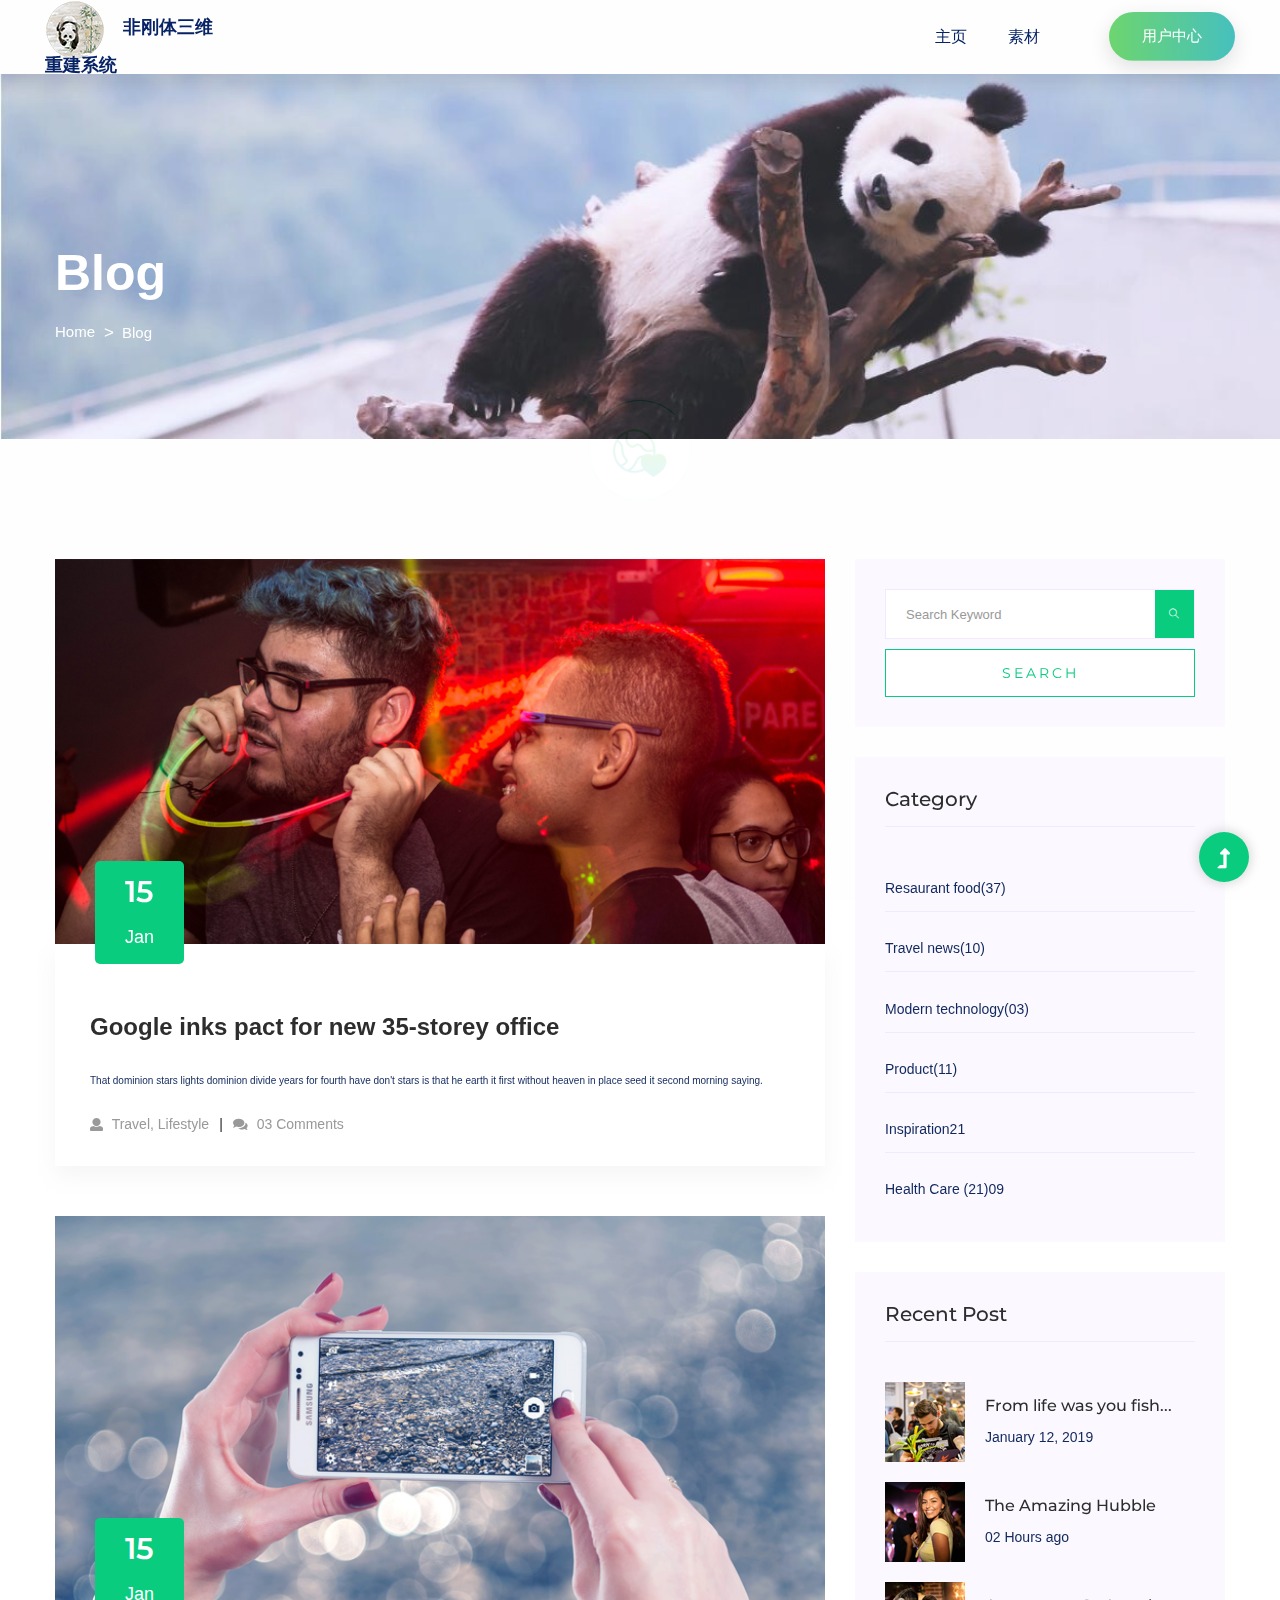
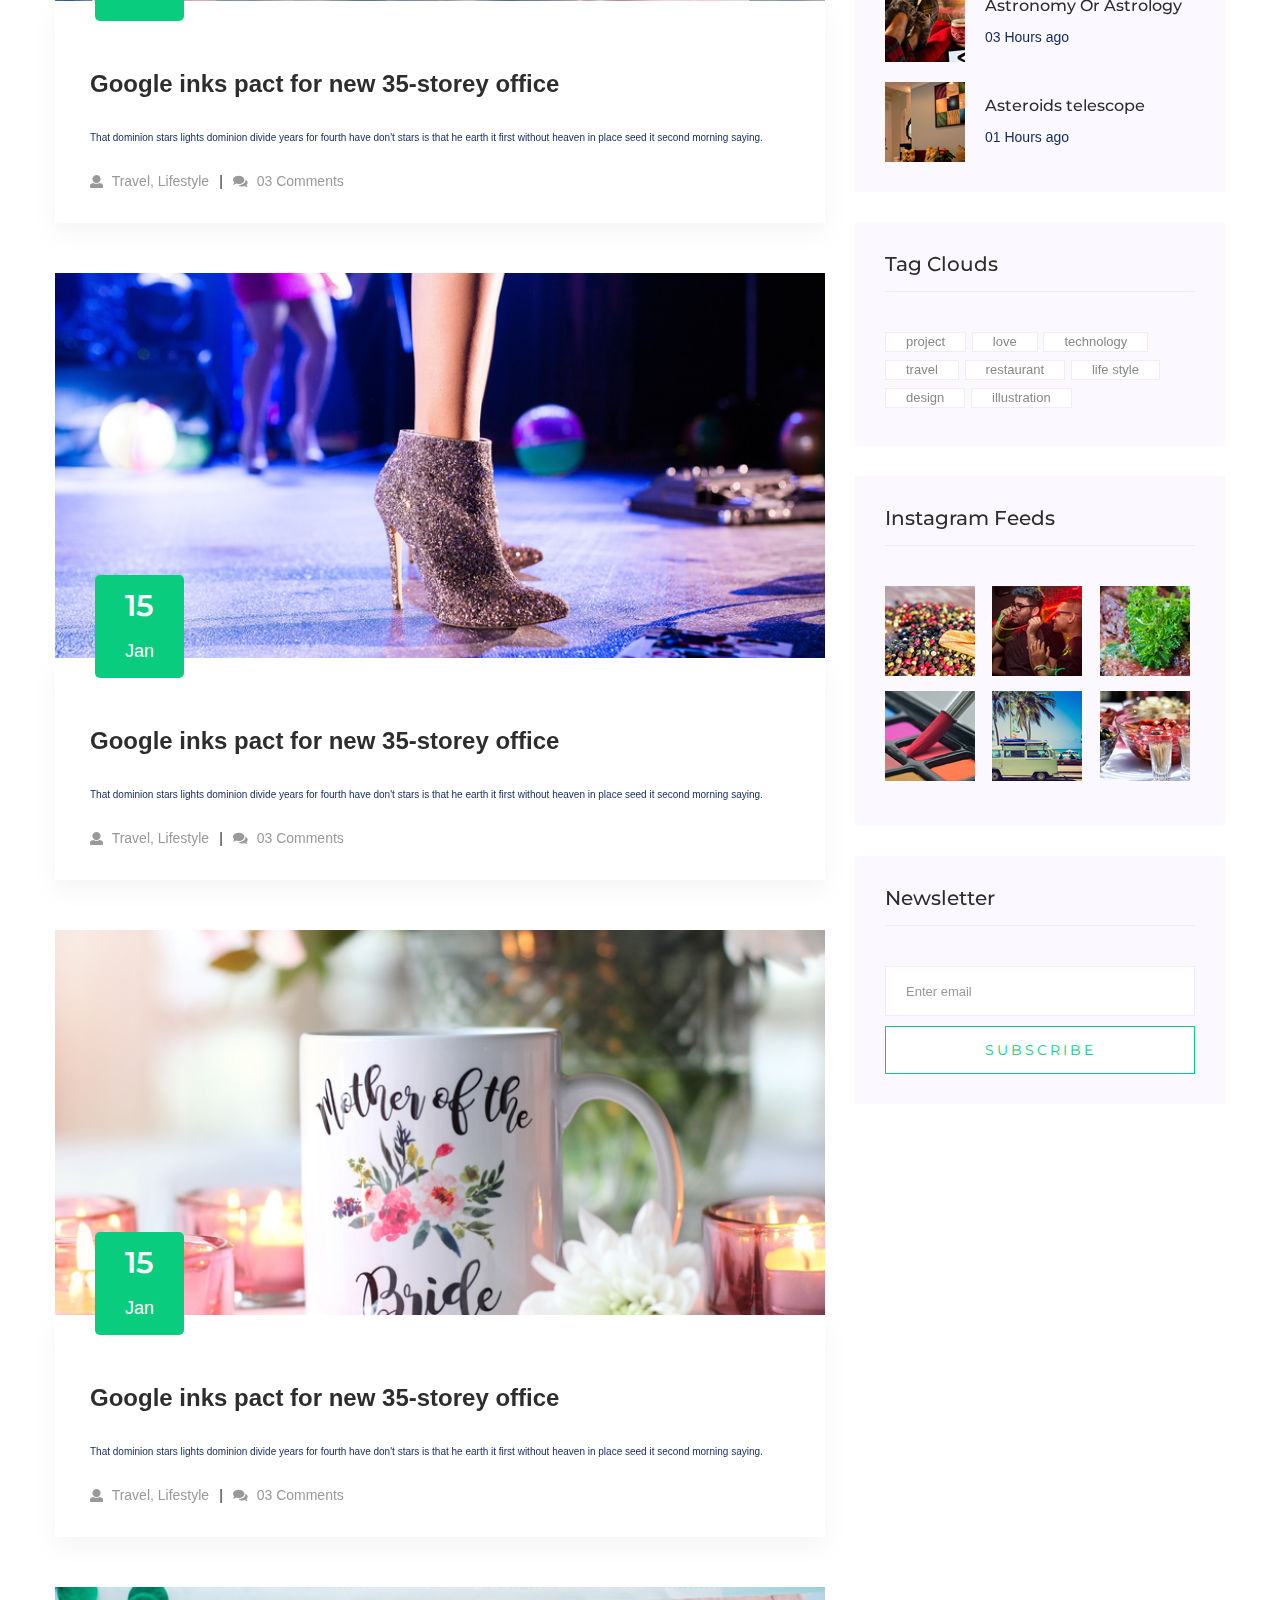
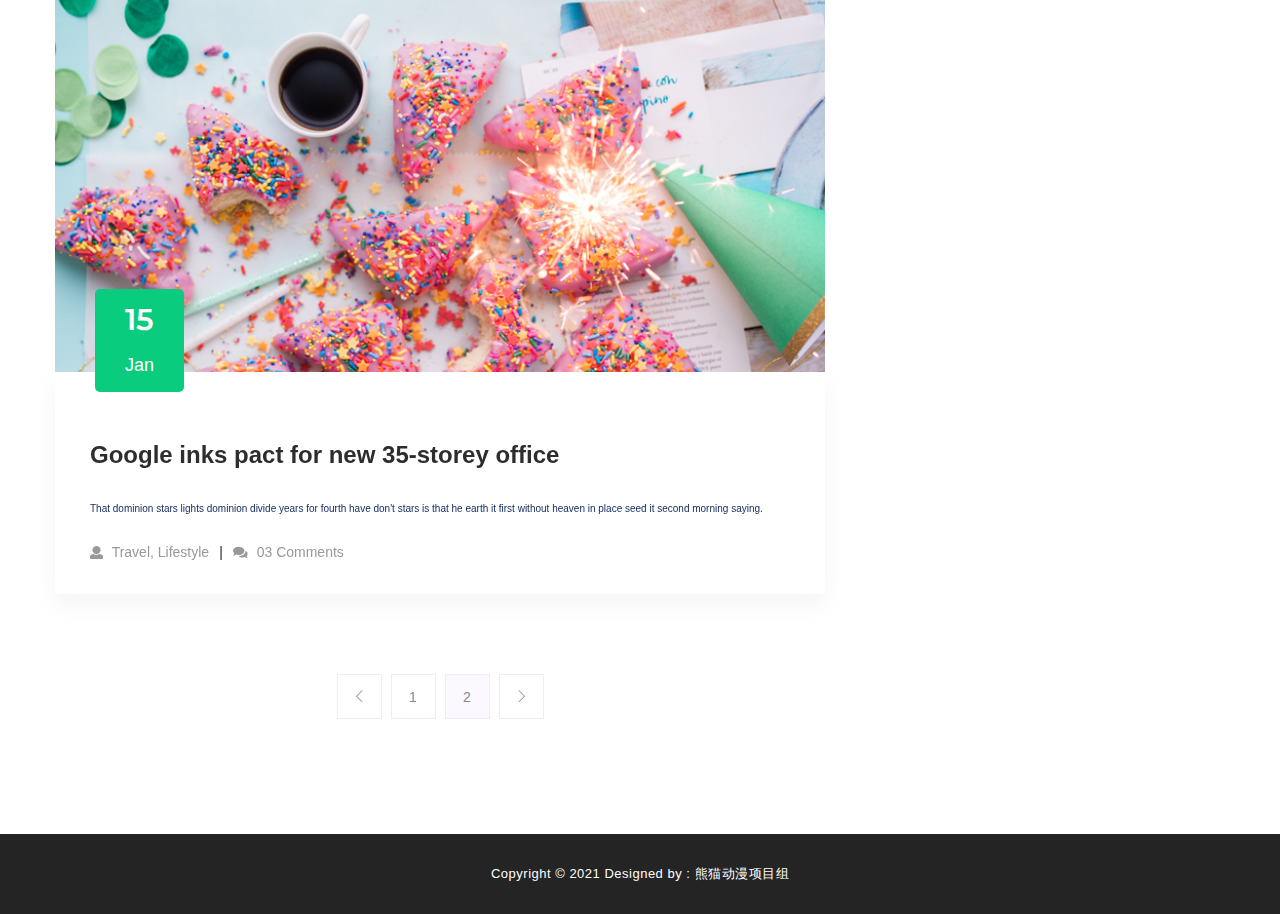
==== commit 31dcd0b9: "homepage -gallery" ====
--- a/blog.html
+++ b/blog.html
@@ -2,26 +2,28 @@
 <html class="no-js" lang="zxx">
 <head>
     <meta charset="utf-8">
-    <meta http-equiv="x-ua-compatible" content="ie=edge">
-    <title>Environmental</title>
-    <meta name="description" content="">
-    <meta name="viewport" content="width=device-width, initial-scale=1">
-    <link rel="shortcut icon" type="image/x-icon" href="assets/img/favicon.ico">
+    <meta content="ie=edge" http-equiv="x-ua-compatible">
+    <title>Blog</title>
+    <meta content="" name="description">
+    <meta content="width=device-width, initial-scale=1" name="viewport">
+    <link href="assets/img/logo/logo.png" rel="shortcut icon" type="image/x-icon">
 
     <!-- CSS here -->
-    <link rel="stylesheet" href="assets/css/bootstrap.min.css">
-    <link rel="stylesheet" href="assets/css/owl.carousel.min.css">
-    <link rel="stylesheet" href="assets/css/slicknav.css">
-    <link rel="stylesheet" href="assets/css/animate.min.css">
-    <link rel="stylesheet" href="assets/css/hamburgers.min.css">
-    <link rel="stylesheet" href="assets/css/magnific-popup.css">
-    <link rel="stylesheet" href="assets/css/fontawesome-all.min.css">
-    <link rel="stylesheet" href="assets/css/themify-icons.css">
-    <link rel="stylesheet" href="assets/css/themify-icons.css">
-    <link rel="stylesheet" href="assets/css/slick.css">
-    <link rel="stylesheet" href="assets/css/nice-select.css">
-    <link rel="stylesheet" href="assets/css/style.css">
-    <link rel="stylesheet" href="assets/css/responsive.css">
+    <link href="assets/css/bootstrap.min.css" rel="stylesheet">
+    <link href="assets/css/owl.carousel.min.css" rel="stylesheet">
+    <link href="assets/css/slicknav.css" rel="stylesheet">
+    <link href="assets/css/flaticon.css" rel="stylesheet">
+    <link href="assets/css/progressbar_barfiller.css" rel="stylesheet">
+    <link href="assets/css/gijgo.css" rel="stylesheet">
+    <link href="assets/css/animate.min.css" rel="stylesheet">
+    <link href="assets/css/animated-headline.css" rel="stylesheet">
+    <link href="assets/css/magnific-popup.css" rel="stylesheet">
+    <link href="assets/css/fontawesome-all.min.css" rel="stylesheet">
+    <link href="assets/css/themify-icons.css" rel="stylesheet">
+    <link href="assets/css/slick.css" rel="stylesheet">
+    <link href="assets/css/nice-select.css" rel="stylesheet">
+    <link href="assets/css/style.css" rel="stylesheet">
+    <link href="assets/css/my.css" rel="stylesheet">
 </head>
 <body>
     <!--? Preloader Start -->
@@ -46,7 +48,9 @@
                             <!-- Logo -->
                             <div class="col-xl-2 col-lg-2">
                                 <div class="logo">
-                                    <a href="index.html"><img src="assets/img/logo/logo.png" alt=""></a>
+                                    <a href="index.html"><img alt="" src="assets/img/logo/logo.png"></a>
+                                    <a class="col-xl-10 col-lg-10"
+                                       style="color: #072366; font-size: 18px; font-weight: bold">非刚体三维重建系统</a>
                                 </div>
                             </div>
                             <div class="col-xl-10 col-lg-10">
@@ -54,28 +58,23 @@
                                     <!-- Main-menu -->
                                     <div class="main-menu d-none d-lg-block">
                                         <nav>
-                                            <ul id="navigation">                                                                                          
-                                                <li><a href="index.html">Home</a></li>
-                                                <li><a href="about.html">About</a></li>
-                                                <li><a href="what-do.html">What we Do</a></li>
-                                                <li><a href="projects.html">Projects</a></li>
-                                                <li><a href="blog.html">Blog</a>
+                                            <ul id="navigation">
+                                                <li><a href="index.html">主页</a></li>
+                                                <li><a href="blog.html">素材</a>
                                                     <ul class="submenu">
                                                         <li><a href="blog.html">Blog</a></li>
-                                                        <li><a href="blog_details.html">Blog Details</a></li>
-                                                        <li><a href="elements.html">Element</a></li>
+                                                        <li><a href="blog_details.html">Blog详情</a></li>
                                                     </ul>
                                                 </li>
-                                                <li><a href="contact.html">Contact</a></li>
                                             </ul>
                                         </nav>
                                     </div>
                                     <!-- Header-btn -->
                                     <div class="header-right-btn d-none d-lg-block ml-20">
-                                        <a href="contact.html" class="btn header-btn">Make a Donation</a>
-                                    </div>
-                                </div>
-                            </div> 
+                                        <a class="btn header-btn" href="login.html">用户中心</a>
+                                    </div>
+                                </div>
+                            </div>
                             <!-- Mobile Menu -->
                             <div class="col-12">
                                 <div class="mobile_menu d-block d-lg-none"></div>
@@ -99,7 +98,7 @@
                                 <nav aria-label="breadcrumb">
                                     <ol class="breadcrumb">
                                         <li class="breadcrumb-item"><a href="index.html">Home</a></li>
-                                        <li class="breadcrumb-item"><a href="#">Blog</a></li> 
+                                        <li class="breadcrumb-item"><a href="#">Blog</a></li>
                                     </ol>
                                 </nav>
                             </div>
@@ -418,95 +417,9 @@
         </section>
         <!-- Blog Area End -->
     </main>
-    <footer>
-        <div class="footer-wrapper">
-           <!-- Footer Start-->
-           <div class="footer-area footer-padding">
-               <div class="container ">
-                   <div class="row justify-content-between">
-                       <div class="col-xl-4 col-lg-3 col-md-8 col-sm-8">
-                           <div class="single-footer-caption mb-50">
-                               <div class="single-footer-caption mb-30">
-                                   <!-- logo -->
-                                   <div class="footer-logo mb-35">
-                                       <a href="index.html"><img src="assets/img/logo/logo2_footer.png" alt=""></a>
-                                   </div>
-                                   <div class="footer-tittle">
-                                       <div class="footer-pera">
-                                           <p>The automated process starts as soon as your clothes go into the machine.</p>
-                                       </div>
-                                   </div>
-                                   <!-- social -->
-                                   <div class="footer-social">
-                                       <a href="#"><i class="fab fa-twitter"></i></a>
-                                       <a href="https://bit.ly/sai4ull"><i class="fab fa-facebook-f"></i></a>
-                                       <a href="#"><i class="fab fa-pinterest-p"></i></a>
-                                   </div>
-                               </div>
-                           </div>
-                       </div>
-                       <div class="col-xl-2 col-lg-3 col-md-4 col-sm-4">
-                           <div class="single-footer-caption mb-50">
-                               <div class="footer-tittle">
-                                   <h4>Our solutions</h4>
-                                   <ul>
-                                       <li><a href="#">Design & creatives</a></li>
-                                       <li><a href="#">Telecommunication</a></li>
-                                       <li><a href="#">Restaurant</a></li>
-                                       <li><a href="#">Programing</a></li>
-                                       <li><a href="#">Architecture</a></li>
-                                   </ul>
-                               </div>
-                           </div>
-                       </div>
-                       <div class="col-xl-2 col-lg-2 col-md-4 col-sm-4">
-                           <div class="single-footer-caption mb-50">
-                               <div class="footer-tittle">
-                                   <h4>Company</h4>
-                                   <ul>
-                                       <li><a href="#">About</a></li>
-                                       <li><a href="#">Review</a></li>
-                                       <li><a href="#">Insights</a></li>
-                                       <li><a href="#">Carrier</a></li>
-                                   </ul>
-                               </div>
-                           </div>
-                       </div>
-                       <div class="col-xl-3 col-lg-4 col-md-6 col-sm-4">
-                           <div class="single-footer-caption mb-50">
-                               <div class="footer-tittle">
-                                   <h4>Contact us</h4>
-                                   <ul>
-                                       <li><a href="#">consulto98@gmail.com</a></li>
-                                       <li><a href="#">76/A, Green road, NYC</a></li>
-                                       <li><a href="#">Privacy Policy</a></li>
-                                       <li class="number"><a href="#">(80) 783 367-3904</a></li>
-                                   </ul>
-                               </div>
-                           </div>
-                       </div>
-                   </div>
-               </div>
-           </div>
-           <!-- footer-bottom area -->
-           <div class="footer-bottom-area">
-               <div class="container">
-                   <div class="footer-border">
-                       <div class="row d-flex align-items-center">
-                           <div class="col-xl-12 ">
-                               <div class="footer-copy-right text-center">
-                                   <p><!-- Link back to Colorlib can't be removed. Template is licensed under CC BY 3.0. -->
-                                      Copyright &copy;<script>document.write(new Date().getFullYear());</script> All rights reserved | This template is made with <i class="fa fa-heart" aria-hidden="true"></i> by <a href="https://colorlib.com" target="_blank">Colorlib</a>
-                                      <!-- Link back to Colorlib can't be removed. Template is licensed under CC BY 3.0. --></p>
-                                  </div>
-                              </div>
-                          </div>
-                      </div>
-                  </div>
-              </div>
-              <!-- Footer End-->
-          </div>
-      </footer>
+    <footer class="uploadpic_footer">
+        <p>Copyright &copy; 2021 Designed by : 熊猫动漫项目组</p>
+    </footer>
       <!-- Scroll Up -->
       <div id="back-top" >
         <a title="Go to Top" href="#"> <i class="fas fa-level-up-alt"></i></a>
@@ -534,7 +447,7 @@
     <!-- Nice-select, sticky -->
     <script src="./assets/js/jquery.nice-select.min.js"></script>
     <script src="./assets/js/jquery.sticky.js"></script>
-    
+
     <!-- counter , waypoint,Hover Direction -->
     <script src="./assets/js/jquery.counterup.min.js"></script>
     <script src="./assets/js/waypoints.min.js"></script>
@@ -547,10 +460,10 @@
     <script src="./assets/js/jquery.validate.min.js"></script>
     <script src="./assets/js/mail-script.js"></script>
     <script src="./assets/js/jquery.ajaxchimp.min.js"></script>
-    
-    <!-- Jquery Plugins, main Jquery -->	
+
+    <!-- Jquery Plugins, main Jquery -->
     <script src="./assets/js/plugins.js"></script>
     <script src="./assets/js/main.js"></script>
-    
+
 </body>
-</html>+</html>
--- a/assets/css/flaticon.css
+++ b/assets/css/flaticon.css
@@ -0,0 +1,34 @@
+	/*
+  	Flaticon icon font: Flaticon
+  	Creation date: 02/06/2020 05:24
+  	*/
+
+@font-face {
+  font-family: "Flaticon";
+  src: url("../fonts/Flaticon.eot");
+  src: url("../fonts/Flaticon.eot?#iefix") format("embedded-opentype"),
+       url("../fonts/Flaticon.woff2") format("woff2"),
+       url("../fonts/Flaticon.woff") format("woff"),
+       url("../fonts/Flaticon.ttf") format("truetype"),
+       url("../fonts/Flaticon.svg#Flaticon") format("svg");
+  font-weight: normal;
+  font-style: normal;
+}
+
+@media screen and (-webkit-min-device-pixel-ratio:0) {
+  @font-face {
+    font-family: "Flaticon";
+    src: url("../fonts/Flaticon.svg#Flaticon") format("svg");
+  }
+}
+
+[class^="flaticon-"]:before, [class*=" flaticon-"]:before,
+[class^="flaticon-"]:after, [class*=" flaticon-"]:after {   
+  font-family: Flaticon;
+font-style: normal;
+}
+
+.flaticon-null:before { content: "\f100"; }
+.flaticon-null-1:before { content: "\f101"; }
+.flaticon-gear:before { content: "\f102"; }
+.flaticon-think:before { content: "\f103"; }--- a/assets/css/progressbar_barfiller.css
+++ b/assets/css/progressbar_barfiller.css
@@ -0,0 +1,98 @@
+
+
+/* Custom Code skills */
+.single-skill{
+  display: flex;
+}
+
+.single-skill span {
+	color: #79838b;
+	font-size: 13px;
+	font-weight: 300;
+	letter-spacing: 0;
+	margin-bottom: 14px;
+	display: block;
+}
+.single-skill .bar-progress {
+	width: 100%;
+}
+.single-skill .bar-title {
+  width: 20%;
+  margin-bottom: 19px;
+}
+
+.skills-content {
+  padding-top: 200px;
+  padding-left: 70px;
+}
+
+.skills-shape-bg {
+  height: 651px;
+  width: 868px;
+  position: absolute;
+  content: "";
+  border: 2px solid #4d4d4d;
+  left: 40%;
+  top: 255px;
+}
+
+.skills-shape-bg::before {
+  position: absolute;
+  content: "";
+  height: 465px;
+  width: 300px;
+  border: 2px solid #4d4d4d;
+  left: -35%;
+  top: 50%;
+  transform: translateY(-50%);
+  border-right: 0;
+}
+
+
+
+/* Default */
+.barfiller {
+	width: 100%;
+	height: 10px;
+	background: #f6f9fc;
+  position: relative;
+  border-radius: 5px;
+}
+
+.barfiller .fill {
+  display: block;
+  position: relative;
+  width: 0px;
+  height: 100%;
+  background: #333;
+  z-index: 1;
+  border-radius: 5px;
+}
+
+.barfiller .tipWrap { display: none; }
+
+.barfiller .tip {
+  margin-top: -28px;
+  padding: 2px 4px;
+  font-size: 16px;
+  color: #09cc7f;
+  left: 0px;
+  position: absolute;
+  z-index: 2;
+  background: transparent;
+  font-weight: 800;
+}
+
+.barfiller .tip:after {
+  border: solid;
+  border-color: rgba(0,0,0,.8) transparent;
+  border-width: 6px 6px 0 6px;
+  content: "";
+  display: block;
+  position: absolute;
+  left: 9px;
+  top: 100%;
+  z-index: 9;
+  display: none;
+  
+}
--- a/assets/css/gijgo.css
+++ b/assets/css/gijgo.css
@@ -0,0 +1,2698 @@
+.gj-button {
+    background-color: #f5f5f5;
+    border: 1px solid #ddd;
+    color: #000;
+    border-radius: 3px;
+    padding: 6px 10px;
+    cursor: pointer;
+}
+
+.gj-unselectable {
+    -webkit-touch-callout: none;
+    -webkit-user-select: none;
+    -khtml-user-select: none;
+    -moz-user-select: none;
+    -ms-user-select: none;
+    user-select: none;
+}
+
+.gj-row {
+    display: -webkit-box;
+    display: -ms-flexbox;
+    display: flex;
+    -ms-flex-wrap: wrap;
+    flex-wrap: wrap;
+}
+
+.gj-margin-left-5 {
+    margin-left: 5px;
+}
+
+.gj-margin-left-10 {
+    margin-left: 10px;
+}
+
+.gj-width-full {
+    width: 100%;
+}
+
+.gj-cursor-pointer {
+    cursor: pointer;
+}
+
+.gj-text-align-center {
+    text-align: center;
+}
+
+.gj-font-size-16 {
+    font-size: 16px;
+}
+
+.gj-hidden {
+    display: none;
+}
+
+/** Material Design */
+.gj-button-md {
+    background: 0 0;
+    border: none;
+    border-radius: 2px;
+    color: rgba(0, 0, 0, 0.87);
+    position: relative;
+    height: 36px;
+    margin: 0;
+    min-width: 64px;
+    padding: 0 16px;
+    display: inline-block;
+    font-family: "Roboto","Helvetica","Arial",sans-serif;
+    font-size: 1rem;
+    font-weight: 500;
+    text-transform: uppercase;
+    letter-spacing: 0;
+    overflow: hidden;
+    will-change: box-shadow;
+    transition: box-shadow .2s cubic-bezier(.4,0,1,1),background-color .2s cubic-bezier(.4,0,.2,1),color .2s cubic-bezier(.4,0,.2,1);
+    outline: none;
+    cursor: pointer;
+    text-decoration: none;
+    text-align: center;
+    line-height: 36px;
+    vertical-align: middle;
+    overflow: hidden;
+    -webkit-user-select: none;
+    -moz-user-select: none;
+    -ms-user-select: none;
+    user-select: none;
+}
+
+.gj-button-md:hover {
+    background-color: rgba(158,158,158,.2);
+}
+
+.gj-button-md:disabled {
+    color: rgba(0,0,0,.26);
+    background: 0 0;
+}
+
+.gj-button-md .material-icons,
+.gj-button-md .gj-icon {
+    vertical-align: middle;
+    /*font-size: 1.3rem;
+    margin-right: 4px;*/
+}
+
+.gj-button-md.gj-button-md-icon {
+    width: 24px;
+    height: 31px;
+    min-width: 24px;
+    padding: 0px;
+    display: table;
+}
+
+.gj-button-md.gj-button-md-icon .material-icons,
+.gj-button-md.gj-button-md-icon .gj-icon {
+    display: table-cell;
+    margin-right: 0px;
+    width: 24px;
+    height: 24px;
+}
+
+.gj-button-md.active {
+    background-color: rgba(158,158,158,.4);
+}
+
+.gj-button-md-group {
+    position: relative;
+    display: inline-block;
+    vertical-align: middle;
+}
+.gj-textbox-md {
+	/* border: none; */
+	/* border-bottom: 1px solid rgba(0,0,0,.42); */
+	display: block;
+	font-family: "Helvetica","Arial",sans-serif;
+	font-size: 16px;
+	line-height: 16px;
+	/* padding: 4px 0px; */
+	margin: 0;
+	/* width: 100%; */
+	background: 0 0;
+	/* text-align: ; */
+	color: rgba(0,0,0,.87);
+	padding-left: 44px;
+	border: 1px solid #dca73a;
+	/* padding: 15px 15px; */
+	/* text-align: center; */
+	width: 177px;
+	height: 55px;
+	border-radius: 5px;
+}
+.gj-textbox-md:focus,
+.gj-textbox-md:active {
+    /* border-bottom: 2px solid rgba(0,0,0,.42); */
+    outline: none;
+}
+
+.gj-textbox-md::placeholder {
+    color: #8e8e8e;
+}
+
+.gj-textbox-md:-ms-input-placeholder {
+    color: #8e8e8e;
+}
+
+.gj-textbox-md::-ms-input-placeholder {
+    color: #8e8e8e;
+}
+
+.gj-md-spacer-24 {
+    min-width: 24px;
+    width: 24px;
+    display: inline-block;
+}
+
+.gj-md-spacer-32 {
+    min-width: 32px;
+    width: 32px;
+    display: inline-block;
+}
+
+.gj-modal {
+    position: fixed;
+    top: 0;
+    right: 0;
+    bottom: 0;
+    left: 0;
+    z-index: 1203;
+    display: none;
+    overflow: hidden;
+    -webkit-overflow-scrolling: touch;
+    outline: 0;
+    background-color: rgba(0, 0, 0, 0.54118);
+    transition: 200ms ease opacity;
+    will-change: opacity;
+}
+
+/* List */
+ul.gj-list li [data-role="wrapper"] {
+    display: table;
+    width: 100%;
+}
+
+ul.gj-list li [data-role="checkbox"] {
+    display: table-cell;
+    vertical-align:middle;
+    text-align:center;
+}
+
+ul.gj-list li [data-role="image"] {
+    display: table-cell;
+    vertical-align:middle;
+    text-align:center;
+}
+
+ul.gj-list li [data-role="display"] {
+    display: table-cell;
+    vertical-align:middle;
+    cursor: pointer;
+}
+
+ul.gj-list li [data-role="display"]:empty:before {
+  content: "\200b"; /* unicode zero width space character */
+}
+
+/* List - Bootstrap */
+ul.gj-list-bootstrap {
+    padding-left: 0px;
+    margin-bottom: 0px;
+}
+
+ul.gj-list-bootstrap li {
+    padding: 0px;
+}
+
+ul.gj-list-bootstrap li [data-role="wrapper"] {
+    padding: 0px 10px;
+}
+
+ul.gj-list-bootstrap li [data-role="checkbox"] {
+    width: 24px;
+    padding: 3px;
+}
+
+ul.gj-list-bootstrap li [data-role="image"] {
+    width: 24px;
+    height: 24px;
+}
+
+ul.gj-list-bootstrap li [data-role="display"] {
+    padding: 8px 0px 8px 4px;
+}
+
+.list-group-item.active ul li, .list-group-item.active:focus ul li, .list-group-item.active:hover ul li {
+    text-shadow: none;
+    color:initial;
+}
+
+/* List - Material Design */
+ul.gj-list-md {
+    padding: 0px;
+    list-style: none;
+    list-style-type: none;
+    line-height: 24px;
+    letter-spacing: 0;
+    color: #616161; /* Gray 700 */
+}
+
+ul.gj-list-md li {
+    display: list-item;
+    list-style-type: none;
+    padding: 0px;
+    min-height: unset;
+    box-sizing: border-box;
+    align-items: center;
+    cursor: default;
+    overflow: hidden;
+
+    font-family: "Roboto","Helvetica","Arial",sans-serif;
+    font-size: 16px;
+    font-weight: 400;
+    letter-spacing: .04em;
+    line-height: 1;
+    
+    -webkit-flex-direction: row;
+    -ms-flex-direction: row;
+    flex-direction: row;
+    -webkit-flex-wrap: nowrap;
+    -ms-flex-wrap: nowrap;
+    flex-wrap: nowrap;
+}
+
+ul.gj-list-md li [data-role="checkbox"] {
+    height: 24px;
+    width: 24px;
+}
+
+ul.gj-list-md li [data-role="image"] {
+    height: 24px;
+    width: 24px;
+}
+
+ul.gj-list-md li [data-role="display"] {
+    padding: 8px 0px 8px 5px;
+    order: 0;
+    flex-grow: 2;
+    text-decoration: none;
+    box-sizing: border-box;
+    align-items: center;
+    text-align: left;
+    color: rgba(0,0,0,.87);
+}
+
+ul.gj-list-md li.disabled>[data-role="wrapper"]>[data-role="display"] {
+    color: #9E9E9E; /* Gray 500 */
+}
+
+.gj-list-md-active {
+    background: #e0e0e0;
+    color: #3f51b5;
+}
+
+
+/* Picker */
+.gj-picker {
+    position: absolute;
+    z-index: 1203;
+    background-color: #fff;
+}
+
+.gj-picker .selected {
+    color: #fff;
+}
+
+/* Material Design */
+.gj-picker-md {
+    font-family: "Roboto","Helvetica","Arial",sans-serif;
+    font-size: 16px;
+    font-weight: 400;
+    letter-spacing: .04em;
+    line-height: 1;
+    color: rgba(0,0,0,.87);
+    border: 1px solid #E0E0E0;
+}
+
+.gj-modal .gj-picker-md {
+    border: 0px;
+}
+
+.gj-picker-md [role="header"] {
+    color: rgba(255, 255, 255, 0.54);
+    display: flex;
+    background: #2196f3;
+    align-items: baseline;
+    user-select: none;
+    justify-content: center;
+}
+
+.gj-picker-md [role="footer"] {
+    float: right;
+    padding: 10px;
+}
+
+.gj-picker-md [role="footer"] button.gj-button-md {
+    color: #2196f3;
+    font-weight: bold;
+    font-size: 13px;
+}
+
+/* Bootstrap */
+.gj-picker-bootstrap {
+    border-radius: 4px;
+    border: 1px solid #E0E0E0;
+}
+
+.gj-picker-bootstrap .selected {
+    color: #888;
+}
+
+.gj-picker-bootstrap [role="header"] {
+    background: #eee;
+    color: #AAA;
+}
+@font-face {
+    font-family: 'gijgo-material';
+    src: url('../fonts/gijgo-material.eot?235541');
+    src: url('../fonts/gijgo-material.eot?235541#iefix') format('embedded-opentype'), url('../fonts/gijgo-material.ttf?235541') format('truetype'), url('../fonts/gijgo-material.woff?235541') format('woff'), url('../fonts/gijgo-material.svg?235541#gijgo-material') format('svg');
+    font-weight: normal;
+    font-style: normal;
+}
+
+.gj-icon {
+    /* use !important to prevent issues with browser extensions that change fonts */
+    font-family: 'gijgo-material' !important;
+    font-size: 24px;
+    speak: none;
+    font-style: normal;
+    font-weight: normal;
+    font-variant: normal;
+    text-transform: none;
+    line-height: 1;
+    /* Enable Ligatures ================ */
+    letter-spacing: 0;
+    -webkit-font-feature-settings: "liga";
+    -moz-font-feature-settings: "liga=1";
+    -moz-font-feature-settings: "liga";
+    -ms-font-feature-settings: "liga" 1;
+    font-feature-settings: "liga";
+    -webkit-font-variant-ligatures: discretionary-ligatures;
+    font-variant-ligatures: discretionary-ligatures;
+    /* Better Font Rendering =========== */
+    -webkit-font-smoothing: antialiased;
+    -moz-osx-font-smoothing: grayscale;
+}
+
+.gj-icon.undo:before {
+    content: "\e900";
+}
+
+.gj-icon.vertical-align-top:before {
+    content: "\e901";
+}
+
+.gj-icon.vertical-align-center:before {
+    content: "\e902";
+}
+
+.gj-icon.vertical-align-bottom:before {
+    content: "\e903";
+}
+
+.gj-icon.arrow-dropup:before {
+    content: "\e904";
+}
+
+.gj-icon.clock:before {
+    content: "\e905";
+}
+
+.gj-icon.refresh:before {
+    content: "\e906";
+}
+
+.gj-icon.last-page:before {
+    content: "\e907";
+}
+
+.gj-icon.first-page:before {
+    content: "\e908";
+}
+
+.gj-icon.cancel:before {
+    content: "\e909";
+}
+
+.gj-icon.clear:before {
+    content: "\e90a";
+}
+
+.gj-icon.check-circle:before {
+    content: "\e90b";
+}
+
+.gj-icon.delete:before {
+    content: "\e90c";
+}
+
+.gj-icon.arrow-upward:before {
+    content: "\e90d";
+}
+
+.gj-icon.arrow-forward:before {
+    content: "\e90e";
+}
+
+.gj-icon.arrow-downward:before {
+    content: "\e90f";
+}
+
+.gj-icon.arrow-back:before {
+    content: "\e910";
+}
+
+.gj-icon.list-numbered:before {
+    content: "\e911";
+}
+
+.gj-icon.list-bulleted:before {
+    content: "\e912";
+}
+
+.gj-icon.indent-increase:before {
+    content: "\e913";
+}
+
+.gj-icon.indent-decrease:before {
+    content: "\e914";
+}
+
+.gj-icon.redo:before {
+    content: "\e915";
+}
+
+.gj-icon.align-right:before {
+    content: "\e916";
+}
+
+.gj-icon.align-left:before {
+    content: "\e917";
+}
+
+.gj-icon.align-justify:before {
+    content: "\e918";
+}
+
+.gj-icon.align-center:before {
+    content: "\e919";
+}
+
+.gj-icon.strikethrough:before {
+    content: "\e91a";
+}
+
+.gj-icon.italic:before {
+    content: "\e91b";
+}
+
+.gj-icon.underlined:before {
+    content: "\e91c";
+}
+
+.gj-icon.bold:before {
+    content: "\e91d";
+}
+
+.gj-icon.arrow-dropdown:before {
+    content: "\e91e";
+}
+
+.gj-icon.done:before {
+    content: "\e91f";
+}
+
+.gj-icon.pencil:before {
+    content: "\e920";
+}
+
+.gj-icon.minus:before {
+    content: "\e921";
+}
+
+.gj-icon.plus:before {
+    content: "\e922";
+}
+
+.gj-icon.chevron-up:before {
+    content: "\e923";
+}
+
+.gj-icon.chevron-right:before {
+    content: "\e924";
+}
+
+.gj-icon.chevron-down:before {
+    content: "\e925";
+}
+
+.gj-icon.chevron-left:before {
+    content: "\e926";
+}
+
+.gj-icon.event:before {
+    content: "\e927";
+}
+.gj-draggable {
+    cursor: move;
+}
+.gj-resizable-handle {
+    position: absolute;
+    font-size: 0.1px;
+    display: block;
+    -ms-touch-action: none;
+    touch-action: none;
+    z-index: 1203;
+}
+
+.gj-resizable-n {
+    cursor: n-resize;
+    height: 7px;
+    width: 100%;
+    top: -5px;
+    left: 0;
+}
+.gj-resizable-e {
+    cursor: e-resize;
+    width: 7px;
+    right: -5px;
+    top: 0;
+    height: 100%;
+}
+.gj-resizable-s {
+    cursor: s-resize;
+    height: 7px;
+    width: 100%;
+    bottom: -5px;
+    left: 0;
+}
+.gj-resizable-w {
+	cursor: w-resize;
+	width: 7px;
+	left: -5px;
+	top: 0;
+	height: 100%;
+}
+.gj-resizable-se {
+	cursor: se-resize;
+	width: 12px;
+	height: 12px;
+	right: 1px;
+	bottom: 1px;
+}
+.gj-resizable-sw {
+	cursor: sw-resize;
+	width: 9px;
+	height: 9px;
+	left: -5px;
+	bottom: -5px;
+}
+.gj-resizable-nw {
+	cursor: nw-resize;
+	width: 9px;
+	height: 9px;
+	left: -5px;
+	top: -5px;
+}
+.gj-resizable-ne {
+	cursor: ne-resize;
+	width: 9px;
+	height: 9px;
+	right: -5px;
+	top: -5px;
+}
+
+.gj-dialog-footer {
+    position: absolute;
+    bottom: 0px;
+    width: 100%;
+    margin-top: 0px;
+}
+
+.gj-dialog-scrollable [data-role="body"] {
+    overflow-x: hidden;
+    overflow-y: scroll;
+}
+
+/** Bootstrap 3 **/
+.gj-dialog-bootstrap {
+    overflow: hidden;
+    z-index: 1202;
+}
+
+.gj-dialog-bootstrap [data-role="title"] {
+    display: inline;
+}
+.gj-dialog-bootstrap [data-role="close"] {
+    line-height: 1.42857143;
+}
+
+/** Bootstrap 4 **/
+.gj-dialog-bootstrap4 {
+    overflow: hidden;
+    z-index: 1202;
+}
+
+.gj-dialog-bootstrap4 [data-role="title"] {
+    display: inline;
+}
+.gj-dialog-bootstrap4 [data-role="close"] {
+    line-height: 1.5;
+}
+
+/** Material Design **/
+.gj-dialog-md {
+    background-color: #FFF;
+    overflow: hidden;
+    border: none;
+    box-shadow: 0 11px 15px -7px rgba(0,0,0,.2), 0 24px 38px 3px rgba(0,0,0,.14), 0 9px 46px 8px rgba(0,0,0,.12);
+    box-sizing: border-box;
+    position: relative;
+    display: -webkit-box;
+    display: -webkit-flex;
+    display: -ms-flexbox;
+    display: flex;
+    -webkit-box-orient: vertical;
+    -webkit-box-direction: normal;
+    -webkit-flex-direction: column;
+    -ms-flex-direction: column;
+    flex-direction: column;
+    -webkit-background-clip: padding-box;
+    background-clip: padding-box;
+    outline: 0;
+    z-index: 1202;
+}
+
+.gj-dialog-md-header {
+    padding: 24px 24px 0px 24px;
+    font-family: "Roboto","Helvetica","Arial",sans-serif;
+}
+
+.gj-dialog-md-title {
+    margin: 0;
+    font-weight: 400;
+    display: inline;
+    line-height: 28px;
+    font-size: 20px;
+}
+
+.gj-dialog-md-close {
+    -webkit-appearance: none;
+    padding: 0;
+    cursor: pointer;
+    background: 0 0;
+    border: 0;
+    float: right;
+    line-height: 28px;
+    font-size: 28px;
+}
+
+.gj-dialog-md-body {
+    padding: 20px 24px 24px 24px;
+    color: rgba(0,0,0,.54);
+    font-family: "Helvetica","Arial",sans-serif;
+    font-size: 14px;
+    font-weight: 400;
+    line-height: 20px;
+}
+
+.gj-dialog-md-footer {
+    padding: 8px 8px 8px 24px;
+    display: -webkit-flex;
+    display: -ms-flexbox;
+    display: flex;
+    -webkit-flex-direction: row-reverse;
+    -ms-flex-direction: row-reverse;
+    flex-direction: row-reverse;
+    -webkit-flex-wrap: wrap;
+    -ms-flex-wrap: wrap;
+    flex-wrap: wrap;
+
+    box-sizing: border-box;
+}
+
+.gj-dialog-md-footer>*:first-child {
+    margin-right: 0;
+}
+
+.gj-dialog-md-footer>* {
+    margin-right: 8px;
+    height: 36px;
+}
+DIV.gj-grid-wrapper {
+    margin: auto;
+    position: relative;
+    clear:both;
+    z-index: 1;
+}
+
+TABLE.gj-grid {
+    margin: auto;    
+    border-collapse: collapse;
+    width: 100%;
+    table-layout: fixed;
+}
+
+TABLE.gj-grid THEAD TH [data-role="selectAll"] {
+    margin: auto;
+}
+
+TABLE.gj-grid THEAD TH [data-role="title"] {
+    display: inline-block;
+}
+
+TABLE.gj-grid THEAD TH [data-role="sorticon"] {
+    display: inline-block;
+}
+
+TABLE.gj-grid THEAD TH {
+    overflow: hidden;
+    text-overflow: ellipsis;
+}
+
+TABLE.gj-grid.autogrow-header-row THEAD TH {
+    overflow: auto;
+    text-overflow: initial;
+    white-space: pre-wrap;
+    -ms-word-break: break-word;
+    word-break: break-word;
+}
+
+TABLE.gj-grid > tbody > tr > td {
+    overflow: hidden;
+    position: relative;
+}
+
+table.gj-grid tbody div[data-role="display"] {
+    vertical-align: middle;
+    text-indent: 0;
+    white-space: pre-wrap;
+    -ms-word-break: break-word;
+    word-break: break-word;
+}
+
+table.gj-grid.fixed-body-rows tbody div[data-role="display"] {
+    overflow: hidden;
+    text-overflow: ellipsis;
+    white-space: nowrap;
+    -ms-word-break: initial;
+    word-break: initial;
+}
+
+table.gj-grid tfoot DIV[data-role="display"] {
+    vertical-align: middle;
+    text-indent: 0;
+    display: flex;
+}
+
+TABLE.gj-grid .fa {
+    padding: 2px;
+}
+
+TABLE.gj-grid > tbody > tr > td > div {
+    padding: 2px;
+    overflow: hidden;
+}
+
+DIV.gj-grid-wrapper DIV.gj-grid-loading-cover
+{
+    background: #BBBBBB;
+    opacity: 0.5;
+    position: absolute;
+    vertical-align: middle;
+}
+
+DIV.gj-grid-wrapper DIV.gj-grid-loading-text
+{
+    position: absolute;
+    font-weight: bold;
+}
+
+/* Bootstrap Theme */
+table.gj-grid-bootstrap thead th {
+    background-color: #f5f5f5;
+    vertical-align:middle;
+}
+
+table.gj-grid-bootstrap thead th [data-role="sorticon"] {
+    margin-left: 5px;
+}
+
+table.gj-grid-bootstrap thead th [data-role="sorticon"] i.gj-icon,
+table.gj-grid-bootstrap thead th [data-role="sorticon"] i.material-icons {
+    position: absolute;
+    font-size: 20px;
+    top: 15px;
+}
+
+table.gj-grid-bootstrap tbody tr td div[data-role="display"] {
+    padding: 0px;
+}
+
+.gj-grid-bootstrap-4 .gj-checkbox-bootstrap {
+    display: inline-block;
+    padding-top: 2px;
+}
+
+.gj-grid-bootstrap-4 tbody tr.active {
+    background-color: rgba(0,0,0,.075);
+}
+
+/* Material Design Theme */
+.gj-grid-md {
+    position: relative;
+    border: 1px solid #e0e0e0;
+    border-collapse: collapse;
+    white-space: nowrap;
+    font-size: 13px;
+    font-family: "Roboto","Helvetica","Arial",sans-serif;
+    background-color: #fff;
+}
+
+.gj-grid-md td:first-of-type, .gj-grid-md th:first-of-type {
+    padding-left: 24px;
+}
+
+.gj-grid-md th {
+    position: relative;
+    vertical-align: bottom;
+    font-weight: 700;
+    line-height: 31px;
+    letter-spacing: 0;
+    height: 56px;
+    font-size: 12px;
+    color: rgba(0,0,0,.54);
+    padding-bottom: 8px;
+    box-sizing: border-box;
+    padding: 12px 18px;
+    text-align: right;
+}
+
+.gj-grid-md td {
+    position: relative;
+    height: 48px;
+    border-top: 1px solid #e0e0e0;
+    border-bottom: 1px solid #e0e0e0;
+    padding: 12px 18px;
+    box-sizing: border-box;
+    text-align: left;
+    color: rgba(0,0,0,.87);
+}
+
+.gj-grid-md tbody tr {
+    position: relative;
+    height: 48px;
+    transition-duration: .28s;
+    transition-timing-function: cubic-bezier(.4,0,.2,1);
+    transition-property: background-color;
+}
+
+.gj-grid-md tbody tr:hover {
+    background-color: #EEEEEE; /* Gray 200 */
+}
+
+.gj-grid-md tbody tr.gj-grid-md-select {
+    background-color: #F5F5F5; /* Grey 100 */
+}
+
+
+table.gj-grid-md thead th [data-role="sorticon"] {
+    margin-left: 5px;
+}
+
+table.gj-grid-md thead th [data-role="sorticon"] i.gj-icon,
+table.gj-grid-md thead th [data-role="sorticon"] i.material-icons {
+    position: absolute;
+    font-size: 16px;
+    top: 19px;
+}
+
+table.gj-grid-md thead th.gj-grid-select-all {
+    padding-bottom: 3px;
+}
+/* Hide all prioritized columns by default */
+@media only all {
+	th.display-1120,
+	td.display-1120,
+	th.display-960,
+	td.display-960,
+	th.display-800,
+	td.display-800,
+	th.display-640,
+	td.display-640,
+	th.display-480,
+	td.display-480,
+	th.display-320,
+	td.display-320 {
+		display: none;
+	}
+}
+
+/* Show at 320px (20em x 16px) */
+@media screen and (min-width: 20em) {
+	TABLE.gj-grid-bootstrap th.display-320,
+	TABLE.gj-grid-bootstrap td.display-320 {
+		display: table-cell;
+	}
+}
+/* Show at 480px (30em x 16px) */
+@media screen and (min-width: 30em) {
+	TABLE.gj-grid-bootstrap th.display-480,
+	TABLE.gj-grid-bootstrap td.display-480 {
+		display: table-cell;
+	}
+}
+/* Show at 640px (40em x 16px) */
+@media screen and (min-width: 40em) {
+	TABLE.gj-grid-bootstrap th.display-640,
+	TABLE.gj-grid-bootstrap td.display-640 {
+		display: table-cell;
+	}
+}
+/* Show at 800px (50em x 16px) */
+@media screen and (min-width: 50em) {
+	TABLE.gj-grid-bootstrap th.display-800,
+	TABLE.gj-grid-bootstrap td.display-800 {
+		display: table-cell;
+	}
+}
+/* Show at 960px (60em x 16px) */
+@media screen and (min-width: 60em) {
+	TABLE.gj-grid-bootstrap th.display-960,
+	TABLE.gj-grid-bootstrap td.display-960 {
+		display: table-cell;
+	}
+}
+/* Show at 1,120px (70em x 16px) */
+@media screen and (min-width: 70em) {
+	TABLE.gj-grid-bootstrap th.display-1120,
+	TABLE.gj-grid-bootstrap td.display-1120 {
+		display: table-cell;
+	}
+}
+
+/* Material Design Theme */
+.gj-grid-md tfoot tr th {
+    padding-right: 14px;
+}
+
+.gj-grid-md tfoot tr[data-role="pager"] .gj-grid-mdl-pager-label {
+    padding-left: 5px;
+    padding-right: 5px;
+}
+
+.gj-grid-md tfoot tr[data-role="pager"] .gj-dropdown-md {
+    margin-left: 12px;
+}
+
+.gj-grid-md tfoot tr[data-role="pager"] .gj-dropdown-md [role="presenter"] {
+    font-size: 12px;
+    font-weight: bold;
+    color: rgba(0,0,0,.54);
+}
+
+.gj-grid-md tfoot tr[data-role="pager"] .gj-dropdown-md [role="presenter"] [role="display"] {
+    text-align: right;
+}
+
+.gj-grid-md tfoot tr[data-role="pager"] .gj-grid-md-limit-select {
+    margin-left: 10px;
+    font-size: 12px;
+    font-weight: bold;
+    color: rgba(0,0,0,.54);
+}
+
+/* Bootstrap */
+.gj-grid-bootstrap tfoot tr[data-role="pager"] th {
+    line-height: 30px;
+    background-color: #f5f5f5;
+}
+
+.gj-grid-bootstrap tfoot tr[data-role="pager"] th > div > div {
+    margin-right: 5px;
+}
+
+.gj-grid-bootstrap tfoot tr[data-role="pager"] th > div > button {
+    margin-right: 5px;
+}
+
+.gj-grid-bootstrap-4 tfoot tr[data-role="pager"] th > div button {
+    height: 34px;
+}
+
+.gj-grid-bootstrap-4 tfoot tr[data-role="pager"] th div .gj-dropdown-bootstrap-4 .gj-dropdown-expander-mi .gj-icon {
+    top: 5px;
+}
+
+.gj-grid-bootstrap-3 tfoot tr[data-role="pager"] th > div > input {
+    margin-right: 5px;
+    width: 40px;
+    text-align: right;
+    display: inline-block;
+    font-weight: bold;
+}
+
+.gj-grid-bootstrap-4 tfoot tr[data-role="pager"] th > div > div.input-group {
+    width: 40px;
+}
+
+.gj-grid-bootstrap-4 tfoot tr[data-role="pager"] th > div > div.input-group input {
+    text-align: right;
+    font-weight: bold;
+    height: 34px;
+    padding-top: 2px;
+    padding-bottom: 6px;
+}
+
+.gj-grid-bootstrap tfoot tr[data-role="pager"] th > div > select {
+    display: inline-block;
+    margin-right: 5px;
+    width: 60px;
+}
+
+.gj-grid-bootstrap tfoot tr[data-role="pager"] th .gj-dropdown-bootstrap .gj-list-bootstrap [data-role="display"] {
+    line-height: 14px;
+}
+
+.gj-grid-bootstrap tfoot tr[data-role="pager"] th .gj-dropdown-bootstrap [role="presenter"] [role="display"] {
+    font-weight: bold;
+}
+
+.gj-grid-bootstrap tfoot tr[data-role="pager"] th .gj-dropdown-bootstrap-3 [role="presenter"] {
+    padding: 2px 8px;
+}
+
+.gj-grid-bootstrap tfoot tr[data-role="pager"] th .gj-dropdown-bootstrap-4 [role="presenter"] {
+    padding: 1px 8px;
+}
+.gj-grid thead tr th div.gj-grid-column-resizer-wrapper {
+    position: relative;
+    width: 100%;
+    height: 0px; 
+    top: 0px; 
+    left: 0px; 
+    padding: 0px;
+}
+
+span.gj-grid-column-resizer {
+    position: absolute;
+    right: 0px;
+    width: 10px;
+    top: -100px;
+    height: 300px;
+    z-index: 1203;
+    cursor: e-resize;
+}
+
+.gj-grid-resize-cursor {
+    cursor: e-resize;
+}
+.gj-grid-md tbody tr.gj-grid-top-border td {
+  border-top: 2px solid #777;
+}
+.gj-grid-md tbody tr.gj-grid-bottom-border td {
+  border-bottom: 2px solid #777;
+}
+
+.gj-grid-bootstrap tbody tr.gj-grid-top-border td {
+  border-top: 2px solid #777;
+}
+.gj-grid-bootstrap tbody tr.gj-grid-bottom-border td {
+  border-bottom: 2px solid #777;
+}
+.gj-grid-md thead tr th.gj-grid-left-border,
+.gj-grid-md tbody tr td.gj-grid-left-border
+{
+    border-left: 3px solid #777;
+}
+.gj-grid-md thead tr th.gj-grid-right-border,
+.gj-grid-md tbody tr td.gj-grid-right-border
+{
+    border-right: 3px solid #777;
+}
+
+.gj-grid-bootstrap thead tr th.gj-grid-left-border,
+.gj-grid-bootstrap tbody tr td.gj-grid-left-border
+{
+    border-left: 5px solid #ddd;
+}
+.gj-grid-bootstrap thead tr th.gj-grid-right-border,
+.gj-grid-bootstrap tbody tr td.gj-grid-right-border
+{
+    border-right: 5px solid #ddd;
+}
+.gj-dirty {
+    position: absolute;
+    top: 0px;
+    left: 0px;
+    border-style: solid;
+    border-width: 3px;
+    border-color: #f00 transparent transparent #f00;
+    padding: 0;
+    overflow: hidden;
+    vertical-align: top;
+}
+
+/* Material Design */
+.gj-grid-md tbody tr td.gj-grid-management-column {
+    padding: 3px;
+}
+
+.gj-grid-md tbody tr td[data-mode="edit"] {
+    padding: 0px 18px;
+}
+
+.gj-grid-md tbody .gj-dropdown-md [role="presenter"] [role="display"] {
+    padding: 0px;
+}
+
+/* Bootstrap */
+.gj-grid-bootstrap tbody tr td[data-mode="edit"] {
+    padding: 0px;
+}
+
+.gj-grid-bootstrap tbody tr td[data-mode="edit"] [data-role="edit"] {
+    padding: 0px;
+}
+
+/* Bootstrap 3 */
+.gj-grid-bootstrap-3 tbody tr td.gj-grid-management-column {
+    padding: 3px;
+}
+
+.gj-grid-bootstrap-3 tbody tr td[data-mode="edit"] {
+    height: 38px;
+}
+
+.gj-grid-bootstrap-3 tbody tr td[data-mode="edit"] [data-role="edit"] input[type="text"] {
+    height: 37px;
+    padding: 8px;
+}
+
+.gj-grid-bootstrap-3 tbody tr td[data-mode="edit"] .gj-dropdown-bootstrap [role="presenter"] {
+    border: 0px;
+    border-radius: 0px;
+    height: 37px;
+    padding-left: 8px;
+}
+
+.gj-grid-bootstrap-3 tbody tr td[data-mode="edit"] .gj-datepicker-bootstrap {
+    height: 37px;
+}
+
+.gj-grid-bootstrap-3 tbody tr td[data-mode="edit"] .gj-datepicker-bootstrap [role="input"] {
+    height: 37px;
+    border:0px;
+    border-radius: 0px;
+}
+
+.gj-grid-bootstrap-3 tbody tr td[data-mode="edit"] .gj-datepicker-bootstrap [role="right-icon"] {
+    border:0px;
+    border-radius: 0px;
+}
+
+.gj-grid-bootstrap-3 tbody tr td[data-mode="edit"] .gj-checkbox-bootstrap {
+    display: inline-block;
+    padding-top: 10px;
+    height: 32px;
+}
+
+/* Bootstrap 4 */
+.gj-grid-bootstrap-4 tbody tr td.gj-grid-management-column {
+    padding: 6px;
+}
+
+.gj-grid-bootstrap-4 tbody tr td[data-mode="edit"] [data-role="edit"] input[type="text"] {
+    height: 48px;
+    padding-left: 12px;
+}
+
+.gj-grid-bootstrap-4 tbody tr td[data-mode="edit"] .gj-dropdown-bootstrap [role="presenter"] {
+    border: 0px;
+    border-radius: 0px;
+    height: 48px;
+    padding-left: 12px;
+    font-family: -apple-system,system-ui,BlinkMacSystemFont,"Segoe UI",Roboto,"Helvetica Neue",Arial,sans-serif;
+}
+
+.gj-grid-bootstrap-4 tbody tr td[data-mode="edit"] .gj-dropdown-bootstrap-4 [role="expander"].gj-dropdown-expander-mi .gj-icon,
+.gj-grid-bootstrap-4 tbody tr td[data-mode="edit"] .gj-dropdown-bootstrap-4 [role="expander"].gj-dropdown-expander-mi .material-icons {
+    top: 13px;
+}
+
+.gj-grid-bootstrap-4 tbody tr td[data-mode="edit"] .gj-datepicker-bootstrap {
+    height: 48px;
+}
+
+.gj-grid-bootstrap-4 tbody tr td[data-mode="edit"] .gj-datepicker-bootstrap [role="input"] {
+    height: 48px;
+    border:0px;
+    border-radius: 0px;
+}
+
+.gj-grid-bootstrap-4 tbody tr td[data-mode="edit"] .gj-datepicker-bootstrap [role="right-icon"] {
+    background-color: #fff;
+}
+
+.gj-grid-bootstrap-4 tbody tr td[data-mode="edit"] .gj-datepicker-bootstrap [role="right-icon"] button {
+    border: 0px;
+    border-radius: 0px;
+    width: 43px;
+    position: relative;
+}
+
+.gj-grid-bootstrap-4 tbody tr td[data-mode="edit"] .gj-datepicker-bootstrap [role="right-icon"] .gj-icon,
+.gj-grid-bootstrap-4 tbody tr td[data-mode="edit"] .gj-datepicker-bootstrap [role="right-icon"] .material-icons {
+    top: 13px;
+    left: 10px;
+    font-size: 24px;
+}
+
+.gj-grid-bootstrap-4 tbody tr td[data-mode="edit"] .gj-checkbox-bootstrap {
+    display: inline-block;
+    padding-top: 15px;
+    height: 42px;
+}
+.gj-grid-md thead tr[data-role="filter"] th {
+    border-top: 1px solid #e0e0e0;
+}
+
+div.gj-grid-wrapper div.gj-grid-bootstrap-toolbar {
+    background-color: #f5f5f5;
+    padding: 8px;
+    font-weight: bold;
+    border: 1px solid #ddd;
+}
+
+div.gj-grid-wrapper div.gj-grid-bootstrap-4-toolbar {
+    background-color: #f5f5f5;
+    padding: 12px;
+    font-weight: bold;
+    border: 1px solid #ddd;
+}
+
+div.gj-grid-wrapper div.gj-grid-md-toolbar {
+    font-weight: bold;
+    font-size: 24px;
+    font-family: "Helvetica","Arial",sans-serif;
+    background-color: rgb(255, 255, 255);
+    
+    border-top: 1px solid #e0e0e0;
+    border-left: 1px solid #e0e0e0;
+    border-right: 1px solid #e0e0e0;
+    border-bottom: 0px;
+    border-collapse: collapse;
+
+    padding: 0 18px 0px 18px;
+    line-height: 56px;
+}
+table.gj-grid-scrollable tbody {
+    overflow-y: auto;
+    overflow-x: hidden;
+    display: block;
+}
+
+/* Material Design */
+table.gj-grid-md.gj-grid-scrollable {
+    border-bottom: 0px;
+}
+
+table.gj-grid-md.gj-grid-scrollable tbody {
+    border-right: 1px solid #e0e0e0;
+    border-bottom: 1px solid #e0e0e0;
+}
+
+table.gj-grid-md.gj-grid-scrollable tfoot {
+    border-bottom: 1px solid #e0e0e0;
+}
+
+/* Bootstrap 3 */
+table.gj-grid-bootstrap.gj-grid-scrollable {
+    border-bottom: 0px;
+}
+
+table.gj-grid-bootstrap.gj-grid-scrollable tbody {
+    border-right: 1px solid #ddd;
+    border-bottom: 1px solid #ddd;
+}
+
+table.gj-grid-bootstrap.gj-grid-scrollable tbody tr[data-role="row"]:first-child td {
+    border-top: 0px;
+}
+
+table.gj-grid-bootstrap.gj-grid-scrollable tbody tr[data-role="row"] td:first-child {
+    border-left: 0px;
+}
+
+table.gj-grid-bootstrap.gj-grid-scrollable tbody tr[data-role="row"] td:last-child {
+    border-right: 0px;
+}
+
+table.gj-grid-bootstrap.gj-grid-scrollable tfoot {
+    border-bottom: 1px solid #ddd;
+}
+
+ul.gj-list li [data-role="spacer"] {
+    display: table-cell;
+}
+
+ul.gj-list li [data-role="expander"] {
+    display: table-cell;
+    vertical-align:middle;
+    text-align:center;
+    cursor: pointer;
+}
+
+[data-type="tree"] ul li [data-role="expander"].gj-tree-material-icons-expander {
+    width: 24px;
+}
+
+[data-type="tree"] ul li [data-role="expander"].gj-tree-font-awesome-expander {
+    width: 24px;
+}
+
+[data-type="tree"] ul li [data-role="expander"].gj-tree-glyphicons-expander {
+    width: 24px;
+}
+
+[data-type="tree"] ul li [data-role="expander"].gj-tree-glyphicons-expander .glyphicon {
+    top: 4px;
+    height: 24px;
+}
+
+/* Bootstrap Theme */
+.gj-tree-bootstrap-3 ul.gj-list-bootstrap li {
+    border: 0px;
+    border-radius: 0px;
+    color: #333;
+}
+
+.gj-tree-bootstrap-3 ul.gj-list-bootstrap li.active {
+    color: #fff;
+}
+
+.gj-tree-bootstrap-3 ul.gj-list-bootstrap li.disabled {
+    color: #777;
+    background-color: #eee;
+}
+
+.gj-tree-bootstrap-4 ul.gj-list-bootstrap li {
+    border: 0px;
+    border-radius: 0px;
+    color: #212529;
+}
+
+.gj-tree-bootstrap-4 ul.gj-list-bootstrap li.active {
+    color: #fff;
+}
+
+.gj-tree-bootstrap-4 ul.gj-list-bootstrap li.disabled {
+    color: #868e96;
+}
+
+.gj-tree-bootstrap-4 ul.gj-list-bootstrap li ul.gj-list-bootstrap {
+    width: 100%;
+}
+
+.gj-tree-bootstrap-border ul.gj-list-bootstrap li {
+    border: 1px solid #ddd;
+}
+
+.gj-tree-bootstrap-border ul.gj-list-bootstrap li ul.gj-list-bootstrap li {
+    border-left: 0px;
+    border-right: 0px;
+}
+
+.gj-tree-bootstrap-border ul.gj-list-bootstrap li:first-child {
+    border-top-left-radius: 4px;
+    border-top-right-radius: 4px;
+}
+
+.gj-tree-bootstrap-border ul.gj-list-bootstrap li:last-child {
+    border-bottom-left-radius: 4px;
+    border-bottom-right-radius: 4px;
+}
+
+.gj-tree-bootstrap-border ul.gj-list-bootstrap li ul.gj-list-bootstrap li:first-child {
+    border-top-left-radius: 0px;
+    border-top-right-radius: 0px;
+}
+
+.gj-tree-bootstrap-border ul.gj-list-bootstrap li ul.gj-list-bootstrap li:last-child {
+    border-bottom: 0px;
+    border-bottom-left-radius: 0px;
+    border-bottom-right-radius: 0px;
+}
+
+ul.gj-list-bootstrap li [data-role="expander"].gj-tree-material-icons-expander {
+    padding-top: 8px;
+    padding-bottom: 4px;
+}
+
+ul.gj-list-bootstrap li [data-role="expander"].gj-tree-material-icons-expander .gj-icon {
+    width: 24px;
+    height: 24px;
+}
+
+/* Material Design Theme */
+ul.gj-list-md li.disabled > [data-role="wrapper"] > [data-role="expander"] {
+    color: #9E9E9E; /* Gray 500 */
+}
+
+.gj-tree-md-border ul.gj-list-md li {
+    border: 1px solid #616161; /* Gray 700 */
+    margin-bottom: -1px;
+}
+
+.gj-tree-md-border ul.gj-list-md li ul.gj-list-md li {
+    border-left: 0px;
+    border-right: 0px;
+}
+
+.gj-tree-md-border ul.gj-list-md li ul.gj-list-md li:last-child {
+    border-bottom: 0px;
+}
+.gj-tree-drop-above {    
+    border-top: 1px solid #000;
+}
+
+.gj-tree-drop-below {
+    border-bottom: 1px solid #000;
+}
+
+.gj-tree-bootstrap-3 ul.gj-list-bootstrap li [data-role="wrapper"].drop-above {
+    border-top: 2px solid #000;
+}
+
+.gj-tree-bootstrap-3 ul.gj-list-bootstrap li [data-role="wrapper"].drop-below {
+    border-bottom: 2px solid #000;
+}
+
+.gj-tree-bootstrap-4 ul.gj-list-bootstrap li [data-role="wrapper"].drop-above {
+    border-top: 2px solid #000;
+}
+
+.gj-tree-bootstrap-4 ul.gj-list-bootstrap li [data-role="wrapper"].drop-below {
+    border-bottom: 2px solid #000;
+}
+
+.gj-tree-drag-el {
+    padding: 0px;
+    margin: 0px;
+    z-index: 1203;
+}
+
+.gj-tree-drag-el li {
+    padding: 0px;
+    margin: 0px;
+}
+
+.gj-tree-drag-el [data-role="wrapper"] {
+    cursor: move;
+    display: table;
+}
+
+.gj-tree-drag-el [data-role="indicator"] {
+    width: 14px;
+    padding: 0px 3px;
+    display: table-cell;
+    vertical-align: middle;
+    text-align: center;
+}
+
+.gj-tree-bootstrap-drag-el li.list-group-item {
+    border: 0px;
+    background: unset;
+}
+
+.gj-tree-bootstrap-drag-el [data-role="indicator"] {
+    width: 24px;
+    height: 24px;
+    padding: 0px;
+}
+
+.gj-tree-md-drag-el [data-role="indicator"] {
+    width: 24px;
+    height: 24px;
+    padding: 0px;
+}
+/* Bootstrap */
+.gj-checkbox-bootstrap {
+    min-width: 0;
+    font-size: 0;
+    font-weight: normal;
+    margin: 0px;
+    text-align: center;
+    width: 18px;
+    height: 18px;
+    position: relative;
+    display: inline;
+}
+
+.gj-checkbox-bootstrap input[type="checkbox"] {
+    display: none;
+    margin-bottom: -12px;
+}
+
+.gj-checkbox-bootstrap span {
+    background: #fff;
+    display: block;
+    content: " ";
+    width: 18px;
+    height: 18px;
+    line-height: 11px;
+    font-size: 11px;
+    padding: 2px;
+    color: #555555;
+    border: 1px solid #CCCCCC;
+    border-radius: 3px;
+    transition: box-shadow 0.2s linear, border-color 0.2s linear;
+    cursor: pointer;
+    margin: auto;
+}
+
+.gj-checkbox-bootstrap input[type="checkbox"]:focus + span:before {
+    outline: 0;
+    box-shadow: 0 0 0 0 #66afe9, 0 0 6px rgba(102, 175, 233, .6);
+    border-color: #66afe9;
+}
+
+.gj-checkbox-bootstrap input[type="checkbox"][disabled] + span {
+    opacity: 0.6;
+    cursor: not-allowed;
+}
+
+/* Bootstrap 4 */
+.gj-checkbox-bootstrap.gj-checkbox-bootstrap-4 span {
+    line-height: 16px;
+    padding: 0px;
+}
+
+.gj-checkbox-bootstrap-4.gj-checkbox-material-icons input[type="checkbox"]:checked + span:after {
+    font-size: 16px;
+}
+
+.gj-checkbox-bootstrap-4.gj-checkbox-material-icons input[type="checkbox"]:indeterminate + span:after {
+    font-size: 16px;
+}
+
+/* Material Design */
+.gj-checkbox-md {
+    min-width: 0;
+    font-size: 0;
+    font-weight: normal;
+    margin: 0px;
+    text-align: center;
+    width: 16px;
+    height: 16px;
+    position: relative;
+}
+
+.gj-checkbox-md input[type="checkbox"] {
+    display: none;
+    margin-bottom: -12px;
+}
+
+.gj-checkbox-md span {
+    display: inline-block;
+    box-sizing: border-box;
+    width: 16px;
+    height: 16px;
+    margin: 0;
+    cursor: pointer;
+    overflow: hidden;
+    border: 2px solid #616161; /* Gray 700 */
+    border-radius: 2px;
+    z-index: 2;
+}
+
+.gj-checkbox-md input[type="checkbox"]:checked + span {
+    border: 2px solid #536DFE; /* Indigo A200 */
+}
+
+.gj-checkbox-md input[type="checkbox"]:checked + span:after {
+    color: #FFF;
+    background-color: #536DFE; /* Indigo A200 */
+    position: absolute;
+    left: 1px;
+    top: -15px;
+}
+
+.gj-checkbox-md input[type="checkbox"]:indeterminate + span {
+    border: 2px solid #616161; /* Gray 700 */
+}
+
+.gj-checkbox-md input[type="checkbox"]:indeterminate + span:after {    
+    color: #616161;/*color: rgba(0, 0, 0, 1);*/
+    position: absolute;
+    left: 1px;
+    top: -15px;
+}
+
+.gj-checkbox-md input[type="checkbox"][disabled] + span {
+    border: 2px solid #9E9E9E;
+}
+
+.gj-checkbox-md input[type="checkbox"][disabled] + span:after {
+    background-color: #9E9E9E;
+}
+
+.gj-checkbox-md input[type="checkbox"][disabled]:indeterminate + span:after {
+    color: #FFFFFF;
+}
+
+/* Material Icons */
+.gj-checkbox-material-icons input[type="checkbox"]:checked + span:after {
+    content: "\e91f";
+    font-size: 14px;
+    font-weight: bold;
+    white-space: pre;
+}
+
+.gj-checkbox-material-icons input[type="checkbox"]:indeterminate + span:after {
+    content: "\e921";
+    font-size: 14px;
+    font-weight: bold;
+    white-space: pre;
+}
+
+/* Glyphicons */
+.gj-checkbox-glyphicons input[type="checkbox"]:checked + span:after {
+    display: inline-block;
+    font-family: 'Glyphicons Halflings';
+    content: "\e013 ";
+}
+
+.gj-checkbox-glyphicons input[type="checkbox"]:indeterminate + span:after {
+    display: inline-block;
+    font-family: 'Glyphicons Halflings';
+    content: "\2212 ";
+    padding-right: 1px;
+}
+
+/* fontawesome */
+.gj-checkbox-fontawesome .fa {
+    font-size: 14px;
+}
+.gj-checkbox-bootstrap.gj-checkbox-fontawesome .fa {
+    line-height: 18px;
+}
+
+.gj-checkbox-fontawesome input[type="checkbox"]:checked + span:before {
+    content: "\f00c ";
+}
+
+.gj-checkbox-fontawesome input[type="checkbox"]:indeterminate + span:before {
+    content: "\f068 ";
+}
+.gj-editor [role="body"] {
+    overflow: auto;
+    outline: 0px solid transparent;
+    box-sizing: border-box;
+}
+
+/* Material Design */
+.gj-editor-md {
+    padding: 7px;
+    font-family: "Roboto","Helvetica","Arial",sans-serif;
+    font-size: 14px;
+    font-weight: 500;
+    letter-spacing: 0;
+    border: 1px solid rgba(158,158,158,.2);
+}
+
+.gj-editor-md [role="toolbar"] {
+    margin-bottom: 7px;
+}
+
+.gj-editor-md [role="toolbar"] .gj-button-md {
+    min-width: 54px;
+    margin-right: 5px;
+}
+
+.gj-editor-md [role="toolbar"] .gj-button-md .gj-icon {
+    width: 24px;
+    height: 24px;
+}
+
+.gj-editor-md [role="body"] {
+    border: 1px solid rgba(158,158,158,.2);
+}
+
+.gj-editor-md p {
+    margin: 0;
+    padding: 0;
+}
+
+.gj-editor-md blockquote {
+    font-size: 14px;
+}
+
+/* Bootstrap */
+.gj-editor-bootstrap {
+    padding: 7px;
+    border: 1px solid #eceeef;
+}
+
+.gj-editor-bootstrap [role="toolbar"] {
+    margin-bottom: 7px;
+}
+
+.gj-editor-bootstrap [role="toolbar"] .btn-group {
+    margin-right: 10px;
+}
+
+.gj-editor-bootstrap [role="toolbar"] button {
+    height: 36px;
+}
+
+.gj-editor-bootstrap [role="body"] {
+    border: 1px solid #eceeef;
+}
+
+.gj-editor-bootstrap p {
+    margin: 0;
+    padding: 0;
+}
+
+.gj-editor-bootstrap blockquote {
+    font-size: 14px;
+}
+.gj-dropdown {
+    position: relative;
+    border-collapse: separate;
+}
+
+.gj-dropdown [role="presenter"] {
+    display: table;
+    cursor: pointer;
+    outline: none;
+    position: relative;
+}
+
+.gj-dropdown [role="presenter"] [role="display"] {
+    display: table-cell;
+    text-align: left;
+    width: 100%;
+}
+
+.gj-dropdown [role="presenter"] [role="expander"] {
+    display: table-cell;
+    vertical-align:middle;
+    text-align:center;
+    width: 24px;
+    height: 24px;
+}
+
+/* Material Design */
+.gj-dropdown-md [role="presenter"] {
+    font-family: "Roboto","Helvetica","Arial",sans-serif;
+    font-size: 16px;
+    font-weight: 400;
+    letter-spacing: .04em;
+    line-height: 1;
+    color: rgba(0,0,0,.87);
+    padding: 0px;
+    border: 0px;
+    border-bottom: 1px solid rgba(0,0,0,.42);
+    background: transparent;
+}
+
+.gj-dropdown-md [role="presenter"]:focus,
+.gj-dropdown-md [role="presenter"]:active {
+    border-bottom: 2px solid rgba(0,0,0,.42);
+}
+
+.gj-dropdown-md [role="presenter"] [role="display"] {
+    padding: 4px 0px;
+    line-height: 18px;
+}
+
+.gj-dropdown-md [role="presenter"] [role="display"] .placeholder {
+    color: #8e8e8e;
+}
+
+.gj-dropdown-list-md {
+    position: absolute;
+    top: 0px;
+    left: 0px;
+    background-color: #f5f5f5;
+    color: #000;
+    margin: 0px;
+    z-index: 1203;
+}
+
+.gj-dropdown-list-md li:hover, .gj-dropdown-list-md li.active {
+    background-color: #eee;
+}
+
+/* Bootstrap */
+.gj-dropdown-bootstrap [role="presenter"] [role="display"] {
+    padding-right: 5px;
+}
+
+.gj-dropdown-bootstrap [role="presenter"] [role="expander"] {
+    padding-left: 5px;
+}
+
+.gj-dropdown-bootstrap [role="presenter"] [role="expander"].gj-dropdown-expander-mi {
+    width: 24px;
+}
+
+.gj-dropdown-bootstrap-3 [role="presenter"] [role="display"] {
+    line-height: 20px;
+}
+
+.gj-dropdown-bootstrap-3 [role="presenter"] [role="display"] .placeholder {
+    color: #9999b3;
+}
+
+.gj-dropdown-bootstrap-3 [role="presenter"] [role="expander"] {
+    width: 20px;
+    height: 20px;
+}
+
+.gj-dropdown-bootstrap-3 [role="presenter"] [role="expander"].gj-dropdown-expander-mi .gj-icon,
+.gj-dropdown-bootstrap-3 [role="presenter"] [role="expander"].gj-dropdown-expander-mi .material-icons {
+    top: 5px;
+    right: 10px;
+    position: absolute;
+}
+
+.gj-dropdown-bootstrap-4 [role="presenter"] {
+    border: 1px solid #ced4da;
+}
+
+.gj-dropdown-bootstrap-4 [role="presenter"] [role="display"] {
+    line-height: 24px;
+}
+
+.gj-dropdown-bootstrap-4 [role="presenter"] [role="expander"].gj-dropdown-expander-mi .gj-icon,
+.gj-dropdown-bootstrap-4 [role="presenter"] [role="expander"].gj-dropdown-expander-mi .material-icons {
+    top: 7px;
+    right: 10px;
+    position: absolute;
+}
+
+.gj-dropdown-list-bootstrap {
+    position: absolute;
+    top: 32px;
+    left: 0px;
+    margin: 0px;
+    z-index: 1203;
+}
+.gj-datepicker [role="input"]::-ms-clear {
+    display: none;
+}
+
+.gj-datepicker [role="right-icon"] {
+    cursor: pointer;
+}
+
+.gj-picker div[role="navigator"] {
+    display: -webkit-box;
+    display: -ms-flexbox;
+    display: flex;
+    -ms-flex-wrap: wrap;
+    flex-wrap: wrap;
+}
+
+.gj-picker div[role="navigator"] div {
+    cursor: pointer;
+    position: relative;
+    flex-basis: 0;
+    -webkit-box-flex: 1;
+    -ms-flex-positive: 1;
+    flex-grow: 1;
+    max-width: 100%;
+}
+
+.gj-picker div[role="navigator"] div[role="period"] {
+    width: 100%;
+    text-align: center;
+}
+
+/* Material Design */
+.gj-datepicker-md {
+	font-family: "Roboto","Helvetica","Arial",sans-serif;
+	font-size: 16px;
+	font-weight: 400;
+	letter-spacing: .04em;
+	line-height: 1;
+	color: #9d9d9d;
+    position: relative;
+    /* background-image: url(../img/logo/date-picker-icon.png); */
+}
+.gj-datepicker-md [role="right-icon"] {
+	position: absolute;
+	left: 13px;
+	top: 16px;
+	font-size: 24px;
+}
+
+.gj-datepicker-md.small .gj-textbox-md {
+    font-size: 14px;
+}
+
+.gj-datepicker-md.small .gj-icon {
+    font-size: 22px;
+}
+
+.gj-datepicker-md.large .gj-textbox-md {
+    font-size: 18px;
+}
+
+.gj-datepicker-md.large .gj-icon {
+    font-size: 28px;
+}
+
+.gj-picker-md.datepicker [role="header"] {
+    padding: 20px 20px;
+    display: block;
+}
+
+.gj-picker-md.datepicker [role="header"] [role="year"] {
+    font-size: 17px;
+    padding-bottom: 5px;
+    cursor: pointer;
+}
+
+.gj-picker-md.datepicker [role="header"] [role="date"] {
+    font-size: 36px;
+    cursor: pointer;
+}
+
+.gj-picker-md div[role="navigator"] {
+    height: 42px;
+    line-height: 42px;
+}
+
+.gj-picker div[role="navigator"] div[role="period"] {
+    font-weight: bold;
+    font-size: 15px;
+}
+
+.gj-picker-md div[role="navigator"] div:first-child {
+    max-width: 42px;
+}
+
+.gj-picker-md div[role="navigator"] div:last-child {
+    max-width: 42px;
+}
+
+.gj-picker-md div[role="navigator"] div i.gj-icon,
+.gj-picker-md div[role="navigator"] div i.material-icons {
+    position: absolute;
+    top: 8px;
+}
+
+.gj-picker-md div[role="navigator"] div:first-child i.gj-icon,
+.gj-picker-md div[role="navigator"] div:first-child i.material-icons {
+    left: 10px;
+}
+
+.gj-picker-md div[role="navigator"] div:last-child i.gj-icon,
+.gj-picker-md div[role="navigator"] div:last-child i.material-icons {
+    right: 11px;
+}
+
+.gj-picker-md table thead {
+    color: #9E9E9E; /* Gray 500 */
+}
+
+.gj-picker-md table tr th div,
+.gj-picker-md table tr td div {
+    display: block;
+    width: 40px;
+    height: 40px;
+    line-height: 40px;
+    font-size: 13px;
+    text-align: center;
+    vertical-align: middle;
+}
+
+[type="year"].gj-picker-md table tr td div,
+[type="decade"].gj-picker-md table tr td div,
+[type="century"].gj-picker-md table tr td div {
+    width: 73px;
+    height: 73px;
+    line-height: 73px;
+    cursor: pointer;
+}
+
+.gj-picker-md table tr td.gj-cursor-pointer div:hover {
+    background: #EEEEEE;
+    border-radius: 50%;
+    color: rgba(0,0,0,.87);
+}
+
+.gj-picker-md table tr td.other-month div,
+.gj-picker-md table tr td.disabled div {
+    color: #BDBDBD; /* Gray 400 */
+}
+
+.gj-picker-md table tr td.focused div {
+    background: #E0E0E0; /* Gray 300 */
+    border-radius: 50%;
+}
+
+.gj-picker-md table tr td.today div {
+    color: #1976D2;
+}
+
+.gj-picker-md table tr td.selected.gj-cursor-pointer div {
+    color: #FFFFFF;
+    background: #1976D2; /* Blue 700 */
+    border-radius: 50%;
+}
+
+.gj-picker-md table tr td.calendar-week div {
+    font-weight: bold;
+}
+
+/* Bootstrap */
+.gj-datepicker-bootstrap :focus,
+.gj-datepicker-bootstrap :active {
+    box-shadow: none;
+}
+
+.gj-picker-bootstrap {
+    border: 1px solid rgba(0,0,0,0.15);
+    border-radius: 4px;
+    padding: 4px;
+}
+
+.gj-modal .gj-picker-bootstrap {
+    padding: 0px;
+}
+
+.gj-picker-bootstrap.datepicker [role="header"] {
+    padding: 10px 20px;
+    display: block;
+}
+
+.gj-picker-bootstrap.datepicker [role="header"] [role="year"] {
+    font-size: 15px;
+    cursor: pointer;
+}
+
+.gj-picker-bootstrap [role="header"] [role="date"] {
+    font-size: 24px;
+    cursor: pointer;
+}
+
+.gj-modal .gj-picker-bootstrap.datepicker [role="body"] {
+    padding: 15px;
+}
+
+.gj-picker-bootstrap div[role="navigator"] {
+    height: 30px;
+    line-height: 30px;
+    text-align: center;
+}
+
+.gj-picker-bootstrap div[role="navigator"] div:first-child {
+    max-width: 30px;
+}
+
+.gj-picker-bootstrap div[role="navigator"] div:last-child {
+    max-width: 30px;
+}
+
+.gj-picker-bootstrap table tr td div,
+.gj-picker-bootstrap table tr th div {
+    display: block;
+    width: 30px;
+    height: 30px;
+    line-height: 30px;
+    text-align: center;
+    vertical-align: middle;
+}
+
+[type="year"].gj-picker-bootstrap table tr td div,
+[type="decade"].gj-picker-bootstrap table tr td div,
+[type="century"].gj-picker-bootstrap table tr td div {
+    width: 53px;
+    height: 53px;
+    line-height: 53px;
+    cursor: pointer;
+}
+
+.gj-picker-bootstrap table tr th div i,
+.gj-picker-bootstrap table tr th div span {
+    line-height: 30px;
+}
+
+.gj-picker-bootstrap div[role="navigator"] .gj-icon,
+.gj-picker-bootstrap div[role="navigator"] .material-icons {
+    margin: 3px;
+}
+
+.gj-picker-bootstrap table tr td.focused div,
+.gj-picker-bootstrap table tr td.gj-cursor-pointer div:hover {
+    background: #EEEEEE;
+    border-radius: 4px;
+    color: #212529;
+}
+
+.gj-picker-bootstrap table tr td.today div {
+    color: #204d74;
+    font-weight: bold;
+}
+
+.gj-picker-bootstrap table tr td.selected.gj-cursor-pointer div {
+    color: #fff;
+    background-color: #204d74;
+    border-color: #122b40;
+    border-radius: 4px;
+}
+
+.gj-picker-bootstrap table tr td.other-month div,
+.gj-picker-bootstrap table tr td.disabled div {
+    color: #777;
+}
+
+/* Bootstrap 3 */
+.gj-datepicker-bootstrap span[role="right-icon"].input-group-addon {
+    border-top-left-radius: 0px;
+    border-bottom-left-radius: 0px;
+    border-top-right-radius: 4px;
+    border-bottom-right-radius: 4px;
+    border-left: 0px;
+    position: relative;
+    /*width: 38px;*/
+}
+
+.gj-datepicker-bootstrap span[role="right-icon"].input-group-addon .gj-icon,
+.gj-datepicker-bootstrap span[role="right-icon"].input-group-addon .material-icons {
+    position: absolute;
+    top: 7px;
+    left: 7px;
+}
+
+/* Bootstrap 4 */
+.gj-datepicker-bootstrap [role="right-icon"] button {
+    width: 38px;
+    position: relative;
+    border: 1px solid #ced4da;
+}
+
+.gj-datepicker-bootstrap [role="right-icon"] button:hover {
+    color: #6c757d;
+    background-color: transparent;
+}
+
+.gj-datepicker-bootstrap.input-group-sm [role="right-icon"] button {
+    width: 30px;
+}
+
+.gj-datepicker-bootstrap.input-group-lg [role="right-icon"] button {
+    width: 48px;
+}
+
+.gj-datepicker-bootstrap [role="right-icon"] button .gj-icon,
+.gj-datepicker-bootstrap [role="right-icon"] button .material-icons {
+    position: absolute;
+    font-size: 21px;
+    top: 9px;
+    left: 9px;
+}
+
+.gj-datepicker-bootstrap.input-group-sm [role="right-icon"] button .gj-icon,
+.gj-datepicker-bootstrap.input-group-sm [role="right-icon"] button .material-icons {
+    top: 6px;
+    left: 6px;
+    font-size: 19px;
+}
+
+.gj-datepicker-bootstrap.input-group-lg [role="right-icon"] button .gj-icon,
+.gj-datepicker-bootstrap.input-group-lg [role="right-icon"] button .material-icons {
+    font-size: 27px;
+    top: 10px;
+    left: 10px;
+}
+.gj-timepicker [role="input"]::-ms-clear {
+    display: none;
+}
+
+.gj-timepicker [role="right-icon"] {
+    cursor: pointer;
+}
+
+.gj-picker.timepicker [role="header"] {
+    font-size: 58px;
+    padding: 20px 0;
+    line-height: 58px;
+
+    display: flex;
+    align-items: baseline;
+    user-select: none;
+    justify-content: center;
+}
+
+.gj-picker.timepicker [role="header"] div {
+    cursor: pointer;
+    width: 66px;
+    text-align: right;
+}
+
+.gj-picker [role="header"] [role="mode"] {
+    position: relative;
+    width: 0px;
+}
+
+.gj-picker [role="header"] [role="mode"] span {
+    position: absolute;
+    left: 7px;
+    line-height: 18px;
+    font-size: 18px;
+}
+
+.gj-picker [role="header"] [role="mode"] span[role="am"] {
+    top: 7px;
+}
+
+.gj-picker [role="header"] [role="mode"] span[role="pm"] {
+    bottom: 7px;
+}
+
+.gj-picker [role="body"] [role="dial"] {
+    width: 256px;
+    color: rgba(0, 0, 0, 0.87);
+    height: 256px;
+    position: relative;
+    background: #eeeeee;
+    border-radius: 50%;
+    margin: 10px;
+}
+
+.gj-picker [role="body"] [role="hour"] {
+    top: calc(50% - 16px);
+    left: calc(50% - 16px);
+    width: 32px;
+    height: 32px;
+    cursor: pointer;
+    position: absolute;
+    font-size: 14px;
+    text-align: center;
+    line-height: 32px;
+    user-select: none;
+    pointer-events: none;
+}
+
+.gj-picker [role="body"] [role="hour"].selected {
+    color: rgba(255, 255, 255, 1);
+}
+
+.gj-picker [role="body"] [role="arrow"] {
+    top: calc(50% - 1px);
+    left: 50%;
+    width: calc(50% - 20px);
+    height: 2px;
+    position: absolute;
+    pointer-events: none;
+    transform-origin: left center;
+    transition: all 250ms cubic-bezier(0.4, 0, 0.2, 1);
+    width: calc(50% - 52px);
+}
+
+.gj-picker .arrow-begin {
+    top: -3px;
+    left: -4px;
+    width: 8px;
+    height: 8px;
+    position: absolute;
+    border-radius: 50%;
+}
+
+.gj-picker .arrow-end {
+    top: -15px;
+    right: -16px;
+    width: 0;
+    height: 0;
+    position: absolute;
+    box-sizing: content-box;
+    border-width: 16px;
+    border-radius: 50%;
+}
+
+/* Material Design */
+.gj-timepicker-md {
+    font-family: "Roboto","Helvetica","Arial",sans-serif;
+    font-size: 16px;
+    font-weight: 400;
+    letter-spacing: .04em;
+    line-height: 1;
+    color: rgba(0,0,0,.87);
+    position: relative;
+}
+
+.gj-timepicker-md.small .gj-textbox-md {
+    font-size: 14px;
+}
+
+.gj-timepicker-md.small .gj-icon {
+    font-size: 22px;
+}
+
+.gj-timepicker-md.large .gj-textbox-md {
+    font-size: 18px;
+}
+
+.gj-timepicker-md.large .gj-icon {
+    font-size: 28px;
+}
+
+.gj-timepicker-md [role="right-icon"] {
+    cursor: pointer;
+    position: absolute;
+    right: 0px;
+    top: 0px;
+    font-size: 24px;
+}
+
+.gj-picker-md .arrow-begin {
+    background-color: #2196f3;
+}
+.gj-picker-md .arrow-end {
+    border: 16px solid #2196f3;
+}
+
+.gj-picker-md [role="body"] [role="arrow"] {
+    background-color: #2196f3;
+}
+
+/* Bootstrap */
+.gj-timepicker-bootstrap :focus,
+.gj-timepicker-bootstrap :active {
+    box-shadow: none;
+}
+
+.gj-picker-bootstrap [role="body"] [role="arrow"] {
+    background-color: #888;
+}
+
+.gj-picker-bootstrap .arrow-begin {
+    background-color: #888;
+}
+
+.gj-picker-bootstrap .arrow-end {
+    border: 16px solid #888;
+}
+
+/* Bootstrap 3 */
+.gj-timepicker-bootstrap .input-group-addon {
+    border-top-left-radius: 0px;
+    border-bottom-left-radius: 0px;
+    border-top-right-radius: 4px;
+    border-bottom-right-radius: 4px;
+    border-left: 0px;
+    position: relative;
+    width: 38px;
+}
+
+.gj-timepicker-bootstrap.input-group-sm .input-group-addon {
+    width: 30px;
+}
+
+.gj-timepicker-bootstrap.input-group-lg .input-group-addon {
+    width: 46px;
+}
+
+.gj-timepicker-bootstrap .input-group-addon .gj-icon,
+.gj-timepicker-bootstrap .input-group-addon .material-icons {
+    position: absolute;
+    font-size: 21px;
+    top: 6px;
+    left: 8px;
+}
+
+.gj-timepicker-bootstrap.input-group-sm .input-group-addon .gj-icon,
+.gj-timepicker-bootstrap.input-group-sm .input-group-addon .material-icons {
+    font-size: 19px;
+    top: 5px;
+    left: 5px;
+}
+
+.gj-timepicker-bootstrap.input-group-lg .input-group-addon .gj-icon,
+.gj-timepicker-bootstrap.input-group-lg .input-group-addon .material-icons {
+    font-size: 27px;
+    top: 10px;
+    left: 10px;
+}
+
+/* Bootstrap 4 */
+.gj-timepicker-bootstrap [role="right-icon"] button {
+    width: 38px;
+    position: relative;
+}
+
+.gj-timepicker-bootstrap.input-group-sm [role="right-icon"] button {
+    width: 30px;
+}
+
+.gj-timepicker-bootstrap.input-group-lg [role="right-icon"] button {
+    width: 48px;
+}
+
+.gj-timepicker-bootstrap [role="right-icon"] button .gj-icon,
+.gj-timepicker-bootstrap [role="right-icon"] button .material-icons {
+    position: absolute;
+    font-size: 21px;
+    top: 7px;
+    left: 9px;
+}
+
+.gj-timepicker-bootstrap.input-group-sm [role="right-icon"] button .gj-icon,
+.gj-timepicker-bootstrap.input-group-sm [role="right-icon"] button .material-icons {
+    top: 4px;
+    left: 6px;
+    font-size: 19px;
+}
+
+.gj-timepicker-bootstrap.input-group-lg [role="right-icon"] button .gj-icon,
+.gj-timepicker-bootstrap.input-group-lg [role="right-icon"] button .material-icons {
+    font-size: 27px;
+    top: 8px;
+    left: 10px;
+}
+.gj-picker.datetimepicker [role="header"] [role="date"] {
+    padding-bottom: 5px;
+    text-align: center;
+    cursor: pointer;
+}
+
+.gj-picker [role="switch"] {
+    align-items: baseline;
+    user-select: none;
+    position: relative;
+}
+
+.gj-picker [role="switch"] [role="calendarMode"] {
+    cursor: pointer;
+    position: absolute;
+    bottom: 2px;
+    left: 0px;
+}
+
+.gj-picker [role="switch"] [role="time"] {
+    width: 100%;
+    text-align: center;
+}
+
+.gj-picker [role="switch"] [role="time"] div {
+    display: inline;
+    cursor: pointer;
+}
+
+.gj-picker [role="switch"] [role="calendarMode"] {
+    cursor: pointer;
+}
+
+.gj-picker [role="switch"] [role="clockMode"] {
+    position: absolute;
+    right: 0px;
+    bottom: 3px;
+    cursor: pointer;
+}
+
+/* Material Design */
+.gj-picker-md.datetimepicker [role="header"] {
+    font-size: 36px;
+    padding: 10px 20px;
+    display: block;
+}
+
+.gj-picker-md [role="switch"] {
+    color: rgba(255, 255, 255, 0.54);
+    background: #2196f3;
+    font-size: 32px;
+}
+
+/* Bootstrap */
+.gj-picker-bootstrap.datetimepicker [role="header"] {
+    font-size: 36px;
+    padding: 10px 20px;
+    display: block;
+}
+
+.gj-picker-bootstrap.datetimepicker [role="header"] [role="time"] {
+    font-size: 22px;
+}
+
+.gj-slider {
+    position: relative;
+    padding: 8px 6px;
+}
+
+.gj-slider [role="track"] {
+    width: 100%;
+}
+
+.gj-slider [role="progress"] {
+    position: absolute;
+    z-index: 1203;
+}
+
+.gj-slider [role="handle"] {
+    position: absolute;
+}
+
+.gj-slider-md [role="track"] {
+    display: -webkit-box;
+    display: -ms-flexbox;
+    display: flex;
+    -webkit-box-orient: vertical;
+    -webkit-box-direction: normal;
+    -ms-flex-direction: column;
+    flex-direction: column;
+    -webkit-box-pack: center;
+    -ms-flex-pack: center;
+    justify-content: center;
+    color: #fff;
+    text-align: center;
+    background-color: #e9ecef;
+    height: 2px;
+    background-color: rgba(0,0,0,.26);
+}
+
+.gj-slider-md [role="progress"] {
+    display: -webkit-box;
+    display: -ms-flexbox;
+    display: flex;
+    -webkit-box-orient: vertical;
+    -webkit-box-direction: normal;
+    -ms-flex-direction: column;
+    flex-direction: column;
+    -webkit-box-pack: center;
+    -ms-flex-pack: center;
+    justify-content: center;
+    color: #fff;
+    text-align: center;
+    height: 2px;
+    background-color: #536DFE; /* Indigo A200 */
+    top: 8px;
+    left: 6px;
+}
+
+.gj-slider-md [role="handle"] {
+    top: 3px;
+    left: 0px;
+    width: 12px;
+    height: 12px;
+    background-color: #536DFE; /* Indigo A200 */
+    filter: progid:DXImageTransform.Microsoft.gradient(startColorstr='#ff337ab7', endColorstr='#ff2e6da4', GradientType=0);
+    filter: none;
+    -webkit-box-shadow: inset 0 1px 0 rgba(255,255,255,.2), 0 1px 2px rgba(0,0,0,.05);
+    box-shadow: inset 0 1px 0 rgba(255,255,255,.2), 0 1px 2px rgba(0,0,0,.05);
+    border: 0px solid transparent;
+    border-radius: 50%;
+    cursor: pointer;
+    z-index: 1204;
+}
+
+/* Bootstrap */
+.gj-slider-bootstrap [role="track"] {
+    border-radius: 4px;
+    height: 10px;
+}
+
+.gj-slider-bootstrap [role="progress"] {
+    height: 10px;
+    border-radius: 4px;
+    top: 8px;
+    left: 6px;
+    transition: none;
+}
+
+.gj-slider-bootstrap [role="handle"] {
+    top: 2px;
+    left: 0px;
+    width: 20px;
+    height: 20px;
+    filter: progid:DXImageTransform.Microsoft.gradient(startColorstr='#ff337ab7', endColorstr='#ff2e6da4', GradientType=0);
+    filter: none;
+    -webkit-box-shadow: inset 0 1px 0 rgba(255,255,255,.2), 0 1px 2px rgba(0,0,0,.05);
+    box-shadow: inset 0 1px 0 rgba(255,255,255,.2), 0 1px 2px rgba(0,0,0,.05);
+    border: 0px solid transparent;
+    border-radius: 50%;
+    cursor: pointer;
+    z-index: 1204;
+}
+
+.gj-slider-bootstrap-3 [role="handle"] {
+    background-color: #337ab7;
+    background-image: -webkit-linear-gradient(top, #337ab7 0%, #2e6da4 100%);
+    background-image: -o-linear-gradient(top, #337ab7 0%, #2e6da4 100%);
+    background-image: linear-gradient(to bottom, #337ab7 0%, #2e6da4 100%);
+    background-repeat: repeat-x;
+}
+
+.gj-slider-bootstrap-4 [role="handle"] {
+    background-color: #007bff;
+    background-image: -webkit-linear-gradient(top, #007bff 0%, #2e6da4 100%);
+    background-image: -o-linear-gradient(top, #007bff 0%, #2e6da4 100%);
+    background-image: linear-gradient(to bottom, #007bff 0%, #2e6da4 100%);
+    background-repeat: repeat-x;
+}
+
+
+.gj-colorpicker [role="right-icon"] {
+    cursor: pointer;
+}
+
+
+/* Material Design */
+.gj-colorpicker-md {
+    font-family: "Roboto","Helvetica","Arial",sans-serif;
+    font-size: 16px;
+    font-weight: 400;
+    letter-spacing: .04em;
+    line-height: 1;
+    color: rgba(0,0,0,.87);
+    position: relative;
+}
+
+.gj-colorpicker-md [role="right-icon"] {
+    position: absolute;
+    right: 0px;
+    top: 0px;
+    font-size: 24px;
+}--- a/assets/css/animated-headline.css
+++ b/assets/css/animated-headline.css
@@ -0,0 +1,1264 @@
+/* -------------------------------- 
+
+Primary style
+
+-------------------------------- */
+*, *::after, *::before {
+  -webkit-box-sizing: border-box;
+  -moz-box-sizing: border-box;
+  box-sizing: border-box;
+}
+
+html * {
+  -webkit-font-smoothing: antialiased;
+  -moz-osx-font-smoothing: grayscale;
+}
+
+html {
+  font-size: 62.5%;
+}
+
+
+a {
+  text-decoration: none;
+}
+
+.cd-title {
+  position: relative;
+  height: 160px;
+  line-height: 230px;
+  text-align: center;
+}
+.cd-title h1 {
+  font-size: 2.4rem;
+  font-weight: 700;
+}
+@media only screen and (min-width: 768px) {
+  .cd-title {
+    line-height: 250px;
+  }
+}
+@media only screen and (min-width: 1170px) {
+  .cd-title {
+    height: 200px;
+    line-height: 300px;
+  }
+  .cd-title h1 {
+    font-size: 3rem;
+  }
+}
+
+.cd-intro {
+  width: 90%;
+  max-width: 768px;
+  text-align: center;
+}
+
+.cd-intro {
+  margin: 4em auto;
+}
+@media only screen and (min-width: 768px) {
+  .cd-intro {
+    margin: 5em auto;
+  }
+}
+@media only screen and (min-width: 1170px) {
+  .cd-intro {
+    margin: 6em auto;
+  }
+}
+
+.cd-headline {
+  font-size: 3rem;
+  line-height: 1.2;
+}
+@media only screen and (min-width: 768px) {
+  .cd-headline {
+    font-size: 4.4rem;
+    font-weight: 300;
+  }
+}
+@media only screen and (min-width: 1170px) {
+  .cd-headline {
+    font-size: 6rem;
+  }
+}
+
+.cd-words-wrapper {
+  display: inline-block;
+  position: relative;
+  text-align: left;
+}
+.cd-words-wrapper b {
+  display: inline-block;
+  position: absolute;
+  white-space: nowrap;
+  left: 0;
+  top: 0;
+}
+.cd-words-wrapper b.is-visible {
+  position: relative;
+}
+.no-js .cd-words-wrapper b {
+  opacity: 0;
+}
+.no-js .cd-words-wrapper b.is-visible {
+  opacity: 1;
+}
+
+/* -------------------------------- 
+
+xrotate-1 
+
+-------------------------------- */
+.cd-headline.rotate-1 .cd-words-wrapper {
+  -webkit-perspective: 300px;
+  -moz-perspective: 300px;
+  perspective: 300px;
+}
+.cd-headline.rotate-1 b {
+  opacity: 0;
+  -webkit-transform-origin: 50% 100%;
+  -moz-transform-origin: 50% 100%;
+  -ms-transform-origin: 50% 100%;
+  -o-transform-origin: 50% 100%;
+  transform-origin: 50% 100%;
+  -webkit-transform: rotateX(180deg);
+  -moz-transform: rotateX(180deg);
+  -ms-transform: rotateX(180deg);
+  -o-transform: rotateX(180deg);
+  transform: rotateX(180deg);
+}
+.cd-headline.rotate-1 b.is-visible {
+  opacity: 1;
+  -webkit-transform: rotateX(0deg);
+  -moz-transform: rotateX(0deg);
+  -ms-transform: rotateX(0deg);
+  -o-transform: rotateX(0deg);
+  transform: rotateX(0deg);
+  -webkit-animation: cd-rotate-1-in 1.2s;
+  -moz-animation: cd-rotate-1-in 1.2s;
+  animation: cd-rotate-1-in 1.2s;
+}
+.cd-headline.rotate-1 b.is-hidden {
+  -webkit-transform: rotateX(180deg);
+  -moz-transform: rotateX(180deg);
+  -ms-transform: rotateX(180deg);
+  -o-transform: rotateX(180deg);
+  transform: rotateX(180deg);
+  -webkit-animation: cd-rotate-1-out 1.2s;
+  -moz-animation: cd-rotate-1-out 1.2s;
+  animation: cd-rotate-1-out 1.2s;
+}
+
+@-webkit-keyframes cd-rotate-1-in {
+  0% {
+    -webkit-transform: rotateX(180deg);
+    opacity: 0;
+  }
+  35% {
+    -webkit-transform: rotateX(120deg);
+    opacity: 0;
+  }
+  65% {
+    opacity: 0;
+  }
+  100% {
+    -webkit-transform: rotateX(360deg);
+    opacity: 1;
+  }
+}
+@-moz-keyframes cd-rotate-1-in {
+  0% {
+    -moz-transform: rotateX(180deg);
+    opacity: 0;
+  }
+  35% {
+    -moz-transform: rotateX(120deg);
+    opacity: 0;
+  }
+  65% {
+    opacity: 0;
+  }
+  100% {
+    -moz-transform: rotateX(360deg);
+    opacity: 1;
+  }
+}
+@keyframes cd-rotate-1-in {
+  0% {
+    -webkit-transform: rotateX(180deg);
+    -moz-transform: rotateX(180deg);
+    -ms-transform: rotateX(180deg);
+    -o-transform: rotateX(180deg);
+    transform: rotateX(180deg);
+    opacity: 0;
+  }
+  35% {
+    -webkit-transform: rotateX(120deg);
+    -moz-transform: rotateX(120deg);
+    -ms-transform: rotateX(120deg);
+    -o-transform: rotateX(120deg);
+    transform: rotateX(120deg);
+    opacity: 0;
+  }
+  65% {
+    opacity: 0;
+  }
+  100% {
+    -webkit-transform: rotateX(360deg);
+    -moz-transform: rotateX(360deg);
+    -ms-transform: rotateX(360deg);
+    -o-transform: rotateX(360deg);
+    transform: rotateX(360deg);
+    opacity: 1;
+  }
+}
+@-webkit-keyframes cd-rotate-1-out {
+  0% {
+    -webkit-transform: rotateX(0deg);
+    opacity: 1;
+  }
+  35% {
+    -webkit-transform: rotateX(-40deg);
+    opacity: 1;
+  }
+  65% {
+    opacity: 0;
+  }
+  100% {
+    -webkit-transform: rotateX(180deg);
+    opacity: 0;
+  }
+}
+@-moz-keyframes cd-rotate-1-out {
+  0% {
+    -moz-transform: rotateX(0deg);
+    opacity: 1;
+  }
+  35% {
+    -moz-transform: rotateX(-40deg);
+    opacity: 1;
+  }
+  65% {
+    opacity: 0;
+  }
+  100% {
+    -moz-transform: rotateX(180deg);
+    opacity: 0;
+  }
+}
+@keyframes cd-rotate-1-out {
+  0% {
+    -webkit-transform: rotateX(0deg);
+    -moz-transform: rotateX(0deg);
+    -ms-transform: rotateX(0deg);
+    -o-transform: rotateX(0deg);
+    transform: rotateX(0deg);
+    opacity: 1;
+  }
+  35% {
+    -webkit-transform: rotateX(-40deg);
+    -moz-transform: rotateX(-40deg);
+    -ms-transform: rotateX(-40deg);
+    -o-transform: rotateX(-40deg);
+    transform: rotateX(-40deg);
+    opacity: 1;
+  }
+  65% {
+    opacity: 0;
+  }
+  100% {
+    -webkit-transform: rotateX(180deg);
+    -moz-transform: rotateX(180deg);
+    -ms-transform: rotateX(180deg);
+    -o-transform: rotateX(180deg);
+    transform: rotateX(180deg);
+    opacity: 0;
+  }
+}
+/* -------------------------------- 
+
+xtype 
+
+-------------------------------- */
+.cd-headline.type .cd-words-wrapper {
+  vertical-align: top;
+  overflow: hidden;
+}
+.cd-headline.type .cd-words-wrapper::after {
+  /* vertical bar */
+  content: '';
+  position: absolute;
+  right: 0;
+  top: 50%;
+  bottom: auto;
+  -webkit-transform: translateY(-50%);
+  -moz-transform: translateY(-50%);
+  -ms-transform: translateY(-50%);
+  -o-transform: translateY(-50%);
+  transform: translateY(-50%);
+  height: 90%;
+  width: 1px;
+  background-color: #aebcb9;
+}
+.cd-headline.type .cd-words-wrapper.waiting::after {
+  -webkit-animation: cd-pulse 1s infinite;
+  -moz-animation: cd-pulse 1s infinite;
+  animation: cd-pulse 1s infinite;
+}
+.cd-headline.type .cd-words-wrapper.selected {
+  background-color: #aebcb9;
+}
+.cd-headline.type .cd-words-wrapper.selected::after {
+  visibility: hidden;
+}
+.cd-headline.type .cd-words-wrapper.selected b {
+  color: #0d0d0d;
+}
+.cd-headline.type b {
+  visibility: hidden;
+}
+.cd-headline.type b.is-visible {
+  visibility: visible;
+}
+.cd-headline.type i {
+  position: absolute;
+  visibility: hidden;
+}
+.cd-headline.type i.in {
+  position: relative;
+  visibility: visible;
+}
+
+@-webkit-keyframes cd-pulse {
+  0% {
+    -webkit-transform: translateY(-50%) scale(1);
+    opacity: 1;
+  }
+  40% {
+    -webkit-transform: translateY(-50%) scale(0.9);
+    opacity: 0;
+  }
+  100% {
+    -webkit-transform: translateY(-50%) scale(0);
+    opacity: 0;
+  }
+}
+@-moz-keyframes cd-pulse {
+  0% {
+    -moz-transform: translateY(-50%) scale(1);
+    opacity: 1;
+  }
+  40% {
+    -moz-transform: translateY(-50%) scale(0.9);
+    opacity: 0;
+  }
+  100% {
+    -moz-transform: translateY(-50%) scale(0);
+    opacity: 0;
+  }
+}
+@keyframes cd-pulse {
+  0% {
+    -webkit-transform: translateY(-50%) scale(1);
+    -moz-transform: translateY(-50%) scale(1);
+    -ms-transform: translateY(-50%) scale(1);
+    -o-transform: translateY(-50%) scale(1);
+    transform: translateY(-50%) scale(1);
+    opacity: 1;
+  }
+  40% {
+    -webkit-transform: translateY(-50%) scale(0.9);
+    -moz-transform: translateY(-50%) scale(0.9);
+    -ms-transform: translateY(-50%) scale(0.9);
+    -o-transform: translateY(-50%) scale(0.9);
+    transform: translateY(-50%) scale(0.9);
+    opacity: 0;
+  }
+  100% {
+    -webkit-transform: translateY(-50%) scale(0);
+    -moz-transform: translateY(-50%) scale(0);
+    -ms-transform: translateY(-50%) scale(0);
+    -o-transform: translateY(-50%) scale(0);
+    transform: translateY(-50%) scale(0);
+    opacity: 0;
+  }
+}
+/* -------------------------------- 
+
+xrotate-2 
+
+-------------------------------- */
+.cd-headline.rotate-2 .cd-words-wrapper {
+  -webkit-perspective: 300px;
+  -moz-perspective: 300px;
+  perspective: 300px;
+}
+.cd-headline.rotate-2 i, .cd-headline.rotate-2 em {
+  display: inline-block;
+  -webkit-backface-visibility: hidden;
+  backface-visibility: hidden;
+}
+.cd-headline.rotate-2 b {
+  opacity: 0;
+}
+.cd-headline.rotate-2 i {
+  -webkit-transform-style: preserve-3d;
+  -moz-transform-style: preserve-3d;
+  -ms-transform-style: preserve-3d;
+  -o-transform-style: preserve-3d;
+  transform-style: preserve-3d;
+  -webkit-transform: translateZ(-20px) rotateX(90deg);
+  -moz-transform: translateZ(-20px) rotateX(90deg);
+  -ms-transform: translateZ(-20px) rotateX(90deg);
+  -o-transform: translateZ(-20px) rotateX(90deg);
+  transform: translateZ(-20px) rotateX(90deg);
+  opacity: 0;
+}
+.is-visible .cd-headline.rotate-2 i {
+  opacity: 1;
+}
+.cd-headline.rotate-2 i.in {
+  -webkit-animation: cd-rotate-2-in 0.4s forwards;
+  -moz-animation: cd-rotate-2-in 0.4s forwards;
+  animation: cd-rotate-2-in 0.4s forwards;
+}
+.cd-headline.rotate-2 i.out {
+  -webkit-animation: cd-rotate-2-out 0.4s forwards;
+  -moz-animation: cd-rotate-2-out 0.4s forwards;
+  animation: cd-rotate-2-out 0.4s forwards;
+}
+.cd-headline.rotate-2 em {
+  -webkit-transform: translateZ(20px);
+  -moz-transform: translateZ(20px);
+  -ms-transform: translateZ(20px);
+  -o-transform: translateZ(20px);
+  transform: translateZ(20px);
+}
+
+.no-csstransitions .cd-headline.rotate-2 i {
+  -webkit-transform: rotateX(0deg);
+  -moz-transform: rotateX(0deg);
+  -ms-transform: rotateX(0deg);
+  -o-transform: rotateX(0deg);
+  transform: rotateX(0deg);
+  opacity: 0;
+}
+.no-csstransitions .cd-headline.rotate-2 i em {
+  -webkit-transform: scale(1);
+  -moz-transform: scale(1);
+  -ms-transform: scale(1);
+  -o-transform: scale(1);
+  transform: scale(1);
+}
+
+.no-csstransitions .cd-headline.rotate-2 .is-visible i {
+  opacity: 1;
+}
+
+@-webkit-keyframes cd-rotate-2-in {
+  0% {
+    opacity: 0;
+    -webkit-transform: translateZ(-20px) rotateX(90deg);
+  }
+  60% {
+    opacity: 1;
+    -webkit-transform: translateZ(-20px) rotateX(-10deg);
+  }
+  100% {
+    opacity: 1;
+    -webkit-transform: translateZ(-20px) rotateX(0deg);
+  }
+}
+@-moz-keyframes cd-rotate-2-in {
+  0% {
+    opacity: 0;
+    -moz-transform: translateZ(-20px) rotateX(90deg);
+  }
+  60% {
+    opacity: 1;
+    -moz-transform: translateZ(-20px) rotateX(-10deg);
+  }
+  100% {
+    opacity: 1;
+    -moz-transform: translateZ(-20px) rotateX(0deg);
+  }
+}
+@keyframes cd-rotate-2-in {
+  0% {
+    opacity: 0;
+    -webkit-transform: translateZ(-20px) rotateX(90deg);
+    -moz-transform: translateZ(-20px) rotateX(90deg);
+    -ms-transform: translateZ(-20px) rotateX(90deg);
+    -o-transform: translateZ(-20px) rotateX(90deg);
+    transform: translateZ(-20px) rotateX(90deg);
+  }
+  60% {
+    opacity: 1;
+    -webkit-transform: translateZ(-20px) rotateX(-10deg);
+    -moz-transform: translateZ(-20px) rotateX(-10deg);
+    -ms-transform: translateZ(-20px) rotateX(-10deg);
+    -o-transform: translateZ(-20px) rotateX(-10deg);
+    transform: translateZ(-20px) rotateX(-10deg);
+  }
+  100% {
+    opacity: 1;
+    -webkit-transform: translateZ(-20px) rotateX(0deg);
+    -moz-transform: translateZ(-20px) rotateX(0deg);
+    -ms-transform: translateZ(-20px) rotateX(0deg);
+    -o-transform: translateZ(-20px) rotateX(0deg);
+    transform: translateZ(-20px) rotateX(0deg);
+  }
+}
+@-webkit-keyframes cd-rotate-2-out {
+  0% {
+    opacity: 1;
+    -webkit-transform: translateZ(-20px) rotateX(0);
+  }
+  60% {
+    opacity: 0;
+    -webkit-transform: translateZ(-20px) rotateX(-100deg);
+  }
+  100% {
+    opacity: 0;
+    -webkit-transform: translateZ(-20px) rotateX(-90deg);
+  }
+}
+@-moz-keyframes cd-rotate-2-out {
+  0% {
+    opacity: 1;
+    -moz-transform: translateZ(-20px) rotateX(0);
+  }
+  60% {
+    opacity: 0;
+    -moz-transform: translateZ(-20px) rotateX(-100deg);
+  }
+  100% {
+    opacity: 0;
+    -moz-transform: translateZ(-20px) rotateX(-90deg);
+  }
+}
+@keyframes cd-rotate-2-out {
+  0% {
+    opacity: 1;
+    -webkit-transform: translateZ(-20px) rotateX(0);
+    -moz-transform: translateZ(-20px) rotateX(0);
+    -ms-transform: translateZ(-20px) rotateX(0);
+    -o-transform: translateZ(-20px) rotateX(0);
+    transform: translateZ(-20px) rotateX(0);
+  }
+  60% {
+    opacity: 0;
+    -webkit-transform: translateZ(-20px) rotateX(-100deg);
+    -moz-transform: translateZ(-20px) rotateX(-100deg);
+    -ms-transform: translateZ(-20px) rotateX(-100deg);
+    -o-transform: translateZ(-20px) rotateX(-100deg);
+    transform: translateZ(-20px) rotateX(-100deg);
+  }
+  100% {
+    opacity: 0;
+    -webkit-transform: translateZ(-20px) rotateX(-90deg);
+    -moz-transform: translateZ(-20px) rotateX(-90deg);
+    -ms-transform: translateZ(-20px) rotateX(-90deg);
+    -o-transform: translateZ(-20px) rotateX(-90deg);
+    transform: translateZ(-20px) rotateX(-90deg);
+  }
+}
+/* -------------------------------- 
+
+xloading-bar 
+
+-------------------------------- */
+.cd-headline.loading-bar span {
+  display: inline-block;
+  padding: .2em 0;
+}
+.cd-headline.loading-bar .cd-words-wrapper {
+  overflow: hidden;
+  vertical-align: top;
+}
+.cd-headline.loading-bar .cd-words-wrapper::after {
+  /* loading bar */
+  content: '';
+  position: absolute;
+  left: 0;
+  bottom: 0;
+  height: 3px;
+  width: 0;
+  background: #0096a7;
+  z-index: 2;
+  -webkit-transition: width 0.3s -0.1s;
+  -moz-transition: width 0.3s -0.1s;
+  transition: width 0.3s -0.1s;
+}
+.cd-headline.loading-bar .cd-words-wrapper.is-loading::after {
+  width: 100%;
+  -webkit-transition: width 3s;
+  -moz-transition: width 3s;
+  transition: width 3s;
+}
+.cd-headline.loading-bar b {
+  top: .2em;
+  opacity: 0;
+  -webkit-transition: opacity 0.3s;
+  -moz-transition: opacity 0.3s;
+  transition: opacity 0.3s;
+}
+.cd-headline.loading-bar b.is-visible {
+  opacity: 1;
+  top: 0;
+}
+
+/* -------------------------------- 
+
+xslide 
+
+-------------------------------- */
+.cd-headline.slide span {
+  display: inline-block;
+  padding: .2em 0;
+}
+.cd-headline.slide .cd-words-wrapper {
+  overflow: hidden;
+  vertical-align: top;
+}
+.cd-headline.slide b {
+  opacity: 0;
+  top: .2em;
+}
+.cd-headline.slide b.is-visible {
+  top: 0;
+  opacity: 1;
+  -webkit-animation: slide-in 0.6s;
+  -moz-animation: slide-in 0.6s;
+  animation: slide-in 0.6s;
+}
+.cd-headline.slide b.is-hidden {
+  -webkit-animation: slide-out 0.6s;
+  -moz-animation: slide-out 0.6s;
+  animation: slide-out 0.6s;
+}
+
+@-webkit-keyframes slide-in {
+  0% {
+    opacity: 0;
+    -webkit-transform: translateY(-100%);
+  }
+  60% {
+    opacity: 1;
+    -webkit-transform: translateY(20%);
+  }
+  100% {
+    opacity: 1;
+    -webkit-transform: translateY(0);
+  }
+}
+@-moz-keyframes slide-in {
+  0% {
+    opacity: 0;
+    -moz-transform: translateY(-100%);
+  }
+  60% {
+    opacity: 1;
+    -moz-transform: translateY(20%);
+  }
+  100% {
+    opacity: 1;
+    -moz-transform: translateY(0);
+  }
+}
+@keyframes slide-in {
+  0% {
+    opacity: 0;
+    -webkit-transform: translateY(-100%);
+    -moz-transform: translateY(-100%);
+    -ms-transform: translateY(-100%);
+    -o-transform: translateY(-100%);
+    transform: translateY(-100%);
+  }
+  60% {
+    opacity: 1;
+    -webkit-transform: translateY(20%);
+    -moz-transform: translateY(20%);
+    -ms-transform: translateY(20%);
+    -o-transform: translateY(20%);
+    transform: translateY(20%);
+  }
+  100% {
+    opacity: 1;
+    -webkit-transform: translateY(0);
+    -moz-transform: translateY(0);
+    -ms-transform: translateY(0);
+    -o-transform: translateY(0);
+    transform: translateY(0);
+  }
+}
+@-webkit-keyframes slide-out {
+  0% {
+    opacity: 1;
+    -webkit-transform: translateY(0);
+  }
+  60% {
+    opacity: 0;
+    -webkit-transform: translateY(120%);
+  }
+  100% {
+    opacity: 0;
+    -webkit-transform: translateY(100%);
+  }
+}
+@-moz-keyframes slide-out {
+  0% {
+    opacity: 1;
+    -moz-transform: translateY(0);
+  }
+  60% {
+    opacity: 0;
+    -moz-transform: translateY(120%);
+  }
+  100% {
+    opacity: 0;
+    -moz-transform: translateY(100%);
+  }
+}
+@keyframes slide-out {
+  0% {
+    opacity: 1;
+    -webkit-transform: translateY(0);
+    -moz-transform: translateY(0);
+    -ms-transform: translateY(0);
+    -o-transform: translateY(0);
+    transform: translateY(0);
+  }
+  60% {
+    opacity: 0;
+    -webkit-transform: translateY(120%);
+    -moz-transform: translateY(120%);
+    -ms-transform: translateY(120%);
+    -o-transform: translateY(120%);
+    transform: translateY(120%);
+  }
+  100% {
+    opacity: 0;
+    -webkit-transform: translateY(100%);
+    -moz-transform: translateY(100%);
+    -ms-transform: translateY(100%);
+    -o-transform: translateY(100%);
+    transform: translateY(100%);
+  }
+}
+/* -------------------------------- 
+
+xclip 
+
+-------------------------------- */
+.cd-headline.clip span {
+  display: inline-block;
+  padding: .2em 0;
+}
+.cd-headline.clip .cd-words-wrapper {
+  overflow: hidden;
+  vertical-align: top;
+}
+.cd-headline.clip .cd-words-wrapper::after {
+  /* line */
+  content: '';
+  position: absolute;
+  top: 0;
+  right: 0;
+  width: 2px;
+  height: 100%;
+  background-color: #aebcb9;
+}
+.cd-headline.clip b {
+  opacity: 0;
+}
+.cd-headline.clip b.is-visible {
+  opacity: 1;
+}
+
+/* -------------------------------- 
+
+xzoom 
+
+-------------------------------- */
+.cd-headline.zoom .cd-words-wrapper {
+  -webkit-perspective: 300px;
+  -moz-perspective: 300px;
+  perspective: 300px;
+}
+.cd-headline.zoom b {
+  opacity: 0;
+}
+.cd-headline.zoom b.is-visible {
+  opacity: 1;
+  -webkit-animation: zoom-in 0.8s;
+  -moz-animation: zoom-in 0.8s;
+  animation: zoom-in 0.8s;
+}
+.cd-headline.zoom b.is-hidden {
+  -webkit-animation: zoom-out 0.8s;
+  -moz-animation: zoom-out 0.8s;
+  animation: zoom-out 0.8s;
+}
+
+@-webkit-keyframes zoom-in {
+  0% {
+    opacity: 0;
+    -webkit-transform: translateZ(100px);
+  }
+  100% {
+    opacity: 1;
+    -webkit-transform: translateZ(0);
+  }
+}
+@-moz-keyframes zoom-in {
+  0% {
+    opacity: 0;
+    -moz-transform: translateZ(100px);
+  }
+  100% {
+    opacity: 1;
+    -moz-transform: translateZ(0);
+  }
+}
+@keyframes zoom-in {
+  0% {
+    opacity: 0;
+    -webkit-transform: translateZ(100px);
+    -moz-transform: translateZ(100px);
+    -ms-transform: translateZ(100px);
+    -o-transform: translateZ(100px);
+    transform: translateZ(100px);
+  }
+  100% {
+    opacity: 1;
+    -webkit-transform: translateZ(0);
+    -moz-transform: translateZ(0);
+    -ms-transform: translateZ(0);
+    -o-transform: translateZ(0);
+    transform: translateZ(0);
+  }
+}
+@-webkit-keyframes zoom-out {
+  0% {
+    opacity: 1;
+    -webkit-transform: translateZ(0);
+  }
+  100% {
+    opacity: 0;
+    -webkit-transform: translateZ(-100px);
+  }
+}
+@-moz-keyframes zoom-out {
+  0% {
+    opacity: 1;
+    -moz-transform: translateZ(0);
+  }
+  100% {
+    opacity: 0;
+    -moz-transform: translateZ(-100px);
+  }
+}
+@keyframes zoom-out {
+  0% {
+    opacity: 1;
+    -webkit-transform: translateZ(0);
+    -moz-transform: translateZ(0);
+    -ms-transform: translateZ(0);
+    -o-transform: translateZ(0);
+    transform: translateZ(0);
+  }
+  100% {
+    opacity: 0;
+    -webkit-transform: translateZ(-100px);
+    -moz-transform: translateZ(-100px);
+    -ms-transform: translateZ(-100px);
+    -o-transform: translateZ(-100px);
+    transform: translateZ(-100px);
+  }
+}
+/* -------------------------------- 
+
+xrotate-3 
+
+-------------------------------- */
+.cd-headline.rotate-3 .cd-words-wrapper {
+  -webkit-perspective: 300px;
+  -moz-perspective: 300px;
+  perspective: 300px;
+}
+.cd-headline.rotate-3 b {
+  opacity: 0;
+}
+.cd-headline.rotate-3 i {
+  display: inline-block;
+  -webkit-transform: rotateY(180deg);
+  -moz-transform: rotateY(180deg);
+  -ms-transform: rotateY(180deg);
+  -o-transform: rotateY(180deg);
+  transform: rotateY(180deg);
+  -webkit-backface-visibility: hidden;
+  backface-visibility: hidden;
+}
+.is-visible .cd-headline.rotate-3 i {
+  -webkit-transform: rotateY(0deg);
+  -moz-transform: rotateY(0deg);
+  -ms-transform: rotateY(0deg);
+  -o-transform: rotateY(0deg);
+  transform: rotateY(0deg);
+}
+.cd-headline.rotate-3 i.in {
+  -webkit-animation: cd-rotate-3-in 0.6s forwards;
+  -moz-animation: cd-rotate-3-in 0.6s forwards;
+  animation: cd-rotate-3-in 0.6s forwards;
+}
+.cd-headline.rotate-3 i.out {
+  -webkit-animation: cd-rotate-3-out 0.6s forwards;
+  -moz-animation: cd-rotate-3-out 0.6s forwards;
+  animation: cd-rotate-3-out 0.6s forwards;
+}
+
+.no-csstransitions .cd-headline.rotate-3 i {
+  -webkit-transform: rotateY(0deg);
+  -moz-transform: rotateY(0deg);
+  -ms-transform: rotateY(0deg);
+  -o-transform: rotateY(0deg);
+  transform: rotateY(0deg);
+  opacity: 0;
+}
+
+.no-csstransitions .cd-headline.rotate-3 .is-visible i {
+  opacity: 1;
+}
+
+@-webkit-keyframes cd-rotate-3-in {
+  0% {
+    -webkit-transform: rotateY(180deg);
+  }
+  100% {
+    -webkit-transform: rotateY(0deg);
+  }
+}
+@-moz-keyframes cd-rotate-3-in {
+  0% {
+    -moz-transform: rotateY(180deg);
+  }
+  100% {
+    -moz-transform: rotateY(0deg);
+  }
+}
+@keyframes cd-rotate-3-in {
+  0% {
+    -webkit-transform: rotateY(180deg);
+    -moz-transform: rotateY(180deg);
+    -ms-transform: rotateY(180deg);
+    -o-transform: rotateY(180deg);
+    transform: rotateY(180deg);
+  }
+  100% {
+    -webkit-transform: rotateY(0deg);
+    -moz-transform: rotateY(0deg);
+    -ms-transform: rotateY(0deg);
+    -o-transform: rotateY(0deg);
+    transform: rotateY(0deg);
+  }
+}
+@-webkit-keyframes cd-rotate-3-out {
+  0% {
+    -webkit-transform: rotateY(0);
+  }
+  100% {
+    -webkit-transform: rotateY(-180deg);
+  }
+}
+@-moz-keyframes cd-rotate-3-out {
+  0% {
+    -moz-transform: rotateY(0);
+  }
+  100% {
+    -moz-transform: rotateY(-180deg);
+  }
+}
+@keyframes cd-rotate-3-out {
+  0% {
+    -webkit-transform: rotateY(0);
+    -moz-transform: rotateY(0);
+    -ms-transform: rotateY(0);
+    -o-transform: rotateY(0);
+    transform: rotateY(0);
+  }
+  100% {
+    -webkit-transform: rotateY(-180deg);
+    -moz-transform: rotateY(-180deg);
+    -ms-transform: rotateY(-180deg);
+    -o-transform: rotateY(-180deg);
+    transform: rotateY(-180deg);
+  }
+}
+/* -------------------------------- 
+
+xscale 
+
+-------------------------------- */
+.cd-headline.scale b {
+  opacity: 0;
+}
+.cd-headline.scale i {
+  display: inline-block;
+  opacity: 0;
+  -webkit-transform: scale(0);
+  -moz-transform: scale(0);
+  -ms-transform: scale(0);
+  -o-transform: scale(0);
+  transform: scale(0);
+  font-style: normal;
+}
+.is-visible .cd-headline.scale i {
+  opacity: 1;
+}
+.cd-headline.scale i.in {
+  -webkit-animation: scale-up 0.6s forwards;
+  -moz-animation: scale-up 0.6s forwards;
+  animation: scale-up 0.6s forwards;
+}
+.cd-headline.scale i.out {
+  -webkit-animation: scale-down 0.6s forwards;
+  -moz-animation: scale-down 0.6s forwards;
+  animation: scale-down 0.6s forwards;
+}
+
+.no-csstransitions .cd-headline.scale i {
+  -webkit-transform: scale(1);
+  -moz-transform: scale(1);
+  -ms-transform: scale(1);
+  -o-transform: scale(1);
+  transform: scale(1);
+  opacity: 0;
+}
+
+.no-csstransitions .cd-headline.scale .is-visible i {
+  opacity: 1;
+}
+
+@-webkit-keyframes scale-up {
+  0% {
+    -webkit-transform: scale(0);
+    opacity: 0;
+  }
+  60% {
+    -webkit-transform: scale(1.2);
+    opacity: 1;
+  }
+  100% {
+    -webkit-transform: scale(1);
+    opacity: 1;
+  }
+}
+@-moz-keyframes scale-up {
+  0% {
+    -moz-transform: scale(0);
+    opacity: 0;
+  }
+  60% {
+    -moz-transform: scale(1.2);
+    opacity: 1;
+  }
+  100% {
+    -moz-transform: scale(1);
+    opacity: 1;
+  }
+}
+@keyframes scale-up {
+  0% {
+    -webkit-transform: scale(0);
+    -moz-transform: scale(0);
+    -ms-transform: scale(0);
+    -o-transform: scale(0);
+    transform: scale(0);
+    opacity: 0;
+  }
+  60% {
+    -webkit-transform: scale(1.2);
+    -moz-transform: scale(1.2);
+    -ms-transform: scale(1.2);
+    -o-transform: scale(1.2);
+    transform: scale(1.2);
+    opacity: 1;
+  }
+  100% {
+    -webkit-transform: scale(1);
+    -moz-transform: scale(1);
+    -ms-transform: scale(1);
+    -o-transform: scale(1);
+    transform: scale(1);
+    opacity: 1;
+  }
+}
+@-webkit-keyframes scale-down {
+  0% {
+    -webkit-transform: scale(1);
+    opacity: 1;
+  }
+  60% {
+    -webkit-transform: scale(0);
+    opacity: 0;
+  }
+}
+@-moz-keyframes scale-down {
+  0% {
+    -moz-transform: scale(1);
+    opacity: 1;
+  }
+  60% {
+    -moz-transform: scale(0);
+    opacity: 0;
+  }
+}
+@keyframes scale-down {
+  0% {
+    -webkit-transform: scale(1);
+    -moz-transform: scale(1);
+    -ms-transform: scale(1);
+    -o-transform: scale(1);
+    transform: scale(1);
+    opacity: 1;
+  }
+  60% {
+    -webkit-transform: scale(0);
+    -moz-transform: scale(0);
+    -ms-transform: scale(0);
+    -o-transform: scale(0);
+    transform: scale(0);
+    opacity: 0;
+  }
+}
+/* -------------------------------- 
+
+xpush 
+
+-------------------------------- */
+.cd-headline.push b {
+  opacity: 0;
+}
+.cd-headline.push b.is-visible {
+  opacity: 1;
+  -webkit-animation: push-in 0.6s;
+  -moz-animation: push-in 0.6s;
+  animation: push-in 0.6s;
+}
+.cd-headline.push b.is-hidden {
+  -webkit-animation: push-out 0.6s;
+  -moz-animation: push-out 0.6s;
+  animation: push-out 0.6s;
+}
+
+@-webkit-keyframes push-in {
+  0% {
+    opacity: 0;
+    -webkit-transform: translateX(-100%);
+  }
+  60% {
+    opacity: 1;
+    -webkit-transform: translateX(10%);
+  }
+  100% {
+    opacity: 1;
+    -webkit-transform: translateX(0);
+  }
+}
+@-moz-keyframes push-in {
+  0% {
+    opacity: 0;
+    -moz-transform: translateX(-100%);
+  }
+  60% {
+    opacity: 1;
+    -moz-transform: translateX(10%);
+  }
+  100% {
+    opacity: 1;
+    -moz-transform: translateX(0);
+  }
+}
+@keyframes push-in {
+  0% {
+    opacity: 0;
+    -webkit-transform: translateX(-100%);
+    -moz-transform: translateX(-100%);
+    -ms-transform: translateX(-100%);
+    -o-transform: translateX(-100%);
+    transform: translateX(-100%);
+  }
+  60% {
+    opacity: 1;
+    -webkit-transform: translateX(10%);
+    -moz-transform: translateX(10%);
+    -ms-transform: translateX(10%);
+    -o-transform: translateX(10%);
+    transform: translateX(10%);
+  }
+  100% {
+    opacity: 1;
+    -webkit-transform: translateX(0);
+    -moz-transform: translateX(0);
+    -ms-transform: translateX(0);
+    -o-transform: translateX(0);
+    transform: translateX(0);
+  }
+}
+@-webkit-keyframes push-out {
+  0% {
+    opacity: 1;
+    -webkit-transform: translateX(0);
+  }
+  60% {
+    opacity: 0;
+    -webkit-transform: translateX(110%);
+  }
+  100% {
+    opacity: 0;
+    -webkit-transform: translateX(100%);
+  }
+}
+@-moz-keyframes push-out {
+  0% {
+    opacity: 1;
+    -moz-transform: translateX(0);
+  }
+  60% {
+    opacity: 0;
+    -moz-transform: translateX(110%);
+  }
+  100% {
+    opacity: 0;
+    -moz-transform: translateX(100%);
+  }
+}
+@keyframes push-out {
+  0% {
+    opacity: 1;
+    -webkit-transform: translateX(0);
+    -moz-transform: translateX(0);
+    -ms-transform: translateX(0);
+    -o-transform: translateX(0);
+    transform: translateX(0);
+  }
+  60% {
+    opacity: 0;
+    -webkit-transform: translateX(110%);
+    -moz-transform: translateX(110%);
+    -ms-transform: translateX(110%);
+    -o-transform: translateX(110%);
+    transform: translateX(110%);
+  }
+  100% {
+    opacity: 0;
+    -webkit-transform: translateX(100%);
+    -moz-transform: translateX(100%);
+    -ms-transform: translateX(100%);
+    -o-transform: translateX(100%);
+    transform: translateX(100%);
+  }
+}
--- a/assets/css/style.css
+++ b/assets/css/style.css
@@ -2269,7 +2269,7 @@
 
 .section-padding30 {
     padding-top: 130px;
-    padding-bottom: 120px
+    /*padding-bottom: 120px*/
 }
 
 @media only screen and (min-width: 992px) and (max-width: 1199px) {
@@ -2932,7 +2932,7 @@
 }
 
 .slider-area2 {
-    background-image: url(../img/hero/hero2.png);
+    background-image: url(../img/hero/blog_banner.jpg);
     background-repeat: no-repeat;
     background-size: cover
 }
@@ -3631,7 +3631,7 @@
 }
 
 .service-area .single-cat .cat-cap h5 > a {
-    background: #fff;
+    background: #EEFFFA;
     margin: 0 20px;
     text-decoration: underline transparent;
     font-size: 24px;
@@ -6185,7 +6185,7 @@
     background-repeat: no-repeat !important;
     background-position: center center !important;
     background-size: cover !important;
-    height: 200px
+    height: 220px
 }
 
 .list-style {
--- a/assets/css/my.css
+++ b/assets/css/my.css
@@ -0,0 +1,536 @@
+.uploadpic_footer{
+    background-color: rgba(12,12,12,0.9);
+    height: 80px;
+    line-height: 60px;
+    display: inline-block;
+    text-align: center;
+    width: 100%;
+    margin-top:-5px;
+    clear: both;
+    /*border:5px solid red;*/
+}
+.uploadpic_footer p {
+    margin-bottom: 0;
+    font-size: 13px;
+    line-height: 60px;
+    color: #fff;
+    letter-spacing: 0.5px;
+    font-weight: 300;
+}
+
+.uploadpic_footer p a {
+    text-decoration: none;
+    color: #fff;
+    font-weight: 600;
+}
+
+/* 动态为footer添加类fixed-bottom */
+.fixed-bottom {
+    position: fixed;
+    bottom: 0;
+    width: 100%;
+}
+
+/*downArrow*/
+body {
+    margin: 0;
+}
+.container_downarrow {
+    font-family: "Avenir", sans-serif;
+    color: #072366;
+    display: -webkit-box;
+    display: -webkit-flex;
+    display: -ms-flexbox;
+    display: flex;
+    -webkit-box-align: center;
+    -webkit-align-items: center;
+    -ms-flex-align: center;
+    align-items: center;
+    -webkit-box-pack: center;
+    -webkit-justify-content: center;
+    -ms-flex-pack: center;
+    justify-content: center;
+    -webkit-box-orient: vertical;
+    -webkit-box-direction: normal;
+    -webkit-flex-direction: column;
+    -ms-flex-direction: column;
+    flex-direction: column;
+    height: auto;
+    background-color: transparent;
+}
+
+.arrow {
+    height: 0;
+    width: 0;
+    margin: 2em 0;
+    border-left: 20px solid transparent;
+    border-right: 20px solid transparent;
+    border-top: 20px solid #072366;
+    -webkit-animation: bounce 1.75s infinite;
+    animation: bounce 1.75s infinite;
+    -webkit-transition: border 150ms ease-in-out, -webkit-transform 300ms ease-in;
+    transition: border 150ms ease-in-out, transform 300ms ease-in, -webkit-transform 300ms ease-in;
+}
+.arrow:hover,
+.arrow:focus {
+    border-top: 20px solid gray;
+    -webkit-transform: rotateZ(360deg);
+    transform: rotateZ(360deg);
+}
+@-webkit-keyframes bounce {
+    0% {
+        -webkit-transform: translateY(0);
+        transform: translateY(0);
+    }
+    10% {
+        -webkit-transform: translateY(-50%);
+        transform: translateY(-50%);
+    }
+    20% {
+        -webkit-transform: translateY(0);
+        transform: translateY(0);
+    }
+    30% {
+        -webkit-transform: translateY(-25%);
+        transform: translateY(-25%);
+    }
+    40% {
+        -webkit-transform: translateY(0);
+        transform: translateY(0);
+    }
+    50% {
+        -webkit-transform: translateY(-10%);
+        transform: translateY(-10%);
+    }
+    60% {
+        -webkit-transform: translateY(0);
+        transform: translateY(0);
+    }
+    70% {
+        -webkit-transform: translateY(0);
+        transform: translateY(0);
+    }
+    80% {
+        -webkit-transform: translateY(0);
+        transform: translateY(0);
+    }
+    100% {
+        -webkit-transform: translateY(0);
+        transform: translateY(0);
+    }
+}
+@keyframes bounce {
+    0% {
+        -webkit-transform: translateY(0);
+        transform: translateY(0);
+    }
+    10% {
+        -webkit-transform: translateY(-50%);
+        transform: translateY(-50%);
+    }
+    20% {
+        -webkit-transform: translateY(0);
+        transform: translateY(0);
+    }
+    30% {
+        -webkit-transform: translateY(-25%);
+        transform: translateY(-25%);
+    }
+    40% {
+        -webkit-transform: translateY(0);
+        transform: translateY(0);
+    }
+    50% {
+        -webkit-transform: translateY(-10%);
+        transform: translateY(-10%);
+    }
+    60% {
+        -webkit-transform: translateY(0);
+        transform: translateY(0);
+    }
+    70% {
+        -webkit-transform: translateY(0);
+        transform: translateY(0);
+    }
+    80% {
+        -webkit-transform: translateY(0);
+        transform: translateY(0);
+    }
+    100% {
+        -webkit-transform: translateY(0);
+        transform: translateY(0);
+    }
+}
+
+/*图像选择器*/
+#contact{font-size:16px;color:#333;position:relative;height:auto;overflow:hidden}
+.picker{float: left;overflow:hidden; width:360px; height:auto;  margin:0px 0px}
+.picker img{width:100%;height:180px;text-align:center}
+/*select*/
+.sys_spec_img li{ float:left;position:relative; width:50%;height:180px;}
+.sys_spec_img li a{border:2px solid #ccc; float:left; background:#fff; display:inline-block; outline:none; width:180px;position: relative;}
+.sys_spec_img li a img{display:block;max-width: 100%;}
+.sys_spec_img li a:hover{ border:2px solid #fff; padding:0; text-decoration:none;}
+.sys_spec_img li i{ position:absolute; width:50px; height:50px; font-size:0; line-height:0; right:0px; bottom:0px; background:url(../img/logo/sys_item_selected.gif) no-repeat right bottom; z-index:99; display:none;}
+.sys_spec_img li.selected a{ border:2px solid #e4393c; padding:0;position: relative;z-index:0}
+.sys_spec_img li.selected i{ display:block;}
+.sys_spec_img li span{position: absolute;z-index:1000;bottom:-2px;left:2px;display:block;background-color:#e4393c; color:#fff; padding:1% 2%; font-size:14px; float:left}
+
+.btn_enter{
+    margin-left: 0px;
+}
+
+#btn_ensure{
+    width: 180px;
+}
+#btn_cancel{
+    width: 180px;
+}
+
+.result_show{
+    position: relative;
+    margin-top: -420px;
+    margin-left: 820px;
+}
+
+.result_content{
+    width: 360px;
+    height: 360px;
+}
+
+/*login.html*/
+.index_username{
+    color: green !important;
+}
+#register{
+    display:none;
+}
+#login{
+    display:none;
+}
+.wel_h1{
+    font-family:Arial, Helvetica, sans-serif;
+    padding-top: 100px;
+    font-size: 35px;
+    text-align: center;
+    color:#FFFFFF;
+    display:none;
+}
+.wel_h2{
+    padding-top: 0px;
+    font-size: 25px;
+    text-align: center;
+    color: #FFFFFF;
+    display:none;
+}
+.wel_p1{
+    font-size: 20px;
+    text-align: center;
+    color: #FFFFFF;
+    display:none;
+}
+.wel_div_login_register{
+    width:100%;
+}
+#wel_login{
+    margin-left: 33%;
+    width:15%;
+    margin-right: 2%;
+}
+#wel_register {
+    width: 15%;
+    margin-left: 2%;
+}
+
+@charset "utf-8";
+html, body{
+    font-size:10px;
+    line-height:10px;
+    margin:0;
+    padding:0;
+    font-family:Arial, Helvetica, sans-serif;
+}
+h2, p{
+    margin:0;
+    padding:0;
+    line-height:1.3em;
+}
+h2{
+    color:#333;
+    font:normal normal 2.5em/1.5em Impact, sans-serif;
+    white-space:nowrap;
+    padding:5px 0;
+}
+p{
+    font:1em/1.5em Arial, Helvetica, sans-serif;
+    margin:0.8em 0;
+}
+a,img{
+    border:0;
+}
+
+.slide.slide3.s1{background:url(../img/post/background_login.png); background-size:1920px 1080px; overflow:hidden;}
+
+.gray{
+    width: 100%;
+    height: 100%;
+    background-color: #272727;
+    position: absolute;
+    top: 0;
+    left: 0;
+    opacity: 0.6;
+    z-index: -99;
+}
+
+/*main*/
+
+.dm{
+    display: block;
+}
+.dm.dm_hide{
+    display: none;
+}
+
+.dm3{
+    position: absolute;
+    left: 0;
+    top: 20px;
+    right: 0;
+    bottom: 0;
+    /*background: url(../img/dm3.png) center no-repeat;*/
+    background-size: cover;
+}
+
+
+.state.state_show{
+    display: block;
+}
+.state{
+    position: absolute;
+    left: 0;
+    top: 0;
+    right: 0;
+    bottom: 0;
+    z-index: 10;
+    display: none;
+}
+.btn1 img{
+    height: 100%;
+    position: relative;
+    z-index: 2;
+}
+.file{
+    position: absolute;
+    font-size: 200px;
+    z-index: 3;
+    top:0px;
+    filter:alpha(opacity:0);
+    opacity: 0;
+}
+.btn1{
+    position: absolute;
+    z-index: 20;
+    top:50%;
+    right: 35%;
+    height: 50px;
+    overflow: hidden;
+}
+.btn_uppic{
+    position: absolute;
+    z-index: 20;
+    top: 10%;
+    height: 50px;
+    overflow: hidden;
+}
+.btn_uppic img{
+    height: 100%;
+    position: relative;
+    z-index: 2;
+}
+
+.state3 .btn1 {
+    top:29%;
+}
+
+.s3{
+    display: none;
+}
+.state3 .s3{ display: block; }
+
+.img_preview{
+    position: absolute;
+    /*width: 50px;*/
+    width: 1500px;
+    /*width: 100vm;*/
+    bottom: 0px;
+    left: 160px;
+    height: 25%;
+    border: none;
+}
+.img_wrap_left{
+    float: left;
+    padding-left:-10%;
+    width: 10%;
+}
+.img_wrap_left img{
+    height: 200px;
+    width: 200px;
+}
+.img_wrap_right{
+    position: relative;
+    margin-top:-200px;
+    margin-left: 260px;
+    float: right;
+    height: 220px;
+    width: 520px;
+    /*border: 3px solid greenyellow;*/
+}
+.img_right{
+    float: left;
+    width:200px;
+    height:200px;
+    /*border:3px solid #ddd;*/
+}
+.img_right img{
+    width: 200px;
+    height: 200px;
+    float: left;
+}
+
+.link{
+    position: relative;
+    float: left;
+    padding-left: 5%;
+    padding-bottom: 12%;
+}
+
+.img_right .actions{
+    font-size: 24px;
+    font-weight: bold;
+    color: 	#FFE4B5;
+    text-align: left;
+    margin-top: 6px;
+}
+.img_right .description{
+    font-size: 18px;
+    color: #FFFAFA;
+    text-align: left;
+    margin-top: 6px;
+}
+
+/*文娱界面上传图片*/
+.btn_uppic{
+    position: relative;
+    z-index: 20;
+    margin-top: 0;
+    margin-left: 0;
+    height: 15px;
+    overflow: hidden;
+}
+.btn_uppic img{
+    height: 50px;
+    position: relative;
+    z-index: 2;
+}
+
+.state3 .dm3_uppic_cartoon {
+    /*background: url(../img/dm4_ps.png) center 100px no-repeat;
+    !*background-size: auto 100%;*!
+    background-size: 90% 95%;*/
+}
+
+.hide{
+    display: none;
+}
+.state3 .hide{ display: block; }
+
+.img_preview_cartoon{
+    position: absolute;
+    width: 400px;
+    top: 50px;
+    left: 0px;
+    height: 400px;
+    border: none;
+}
+.img_wrap_cartoon{
+    float: left;
+    padding-left:-10%;
+    width: 100%;
+}
+.img_wrap_cartoon img{
+    height: 280px;
+    width: 280px;
+    border: none;
+}
+
+.submit_uppic_cartoon{
+    position: relative;
+    width: 200px;
+    float: left;
+}
+#btn_ensure_uppic{
+    width: 100px;
+    margin: -32px -75%;
+}
+
+
+/*cartoon_show界面*/
+#btn_uppic_show{
+    position: absolute;
+    z-index: 20;
+    top: 10%;
+    left: 13%;
+    height: 50px;
+    overflow: hidden;
+}
+#btn_uppic_show img{
+    height: 100%;
+    position: relative;
+    z-index: 2;
+}
+
+.state3 .hide{ display: block; }
+
+.img_preview_cartoon_show{
+    position: absolute;
+    width: auto;
+    top: 20%;
+    left: 11.5%;
+    height: 50%;
+}
+.img_wrap_cartoon_show{
+    float: left;
+    padding-left:-10%;
+    width: 100%;
+}
+.img_wrap_cartoon_show img{
+    height: 360px;
+    width: auto;
+    border: none;
+}
+
+.submit_uppic_cartoon_show{
+    position: relative;
+    width: 200px;
+    float: left;
+}
+#btn_ensure_uppic_show{
+    width: 100px;
+    margin: 10% auto;
+}
+
+.img_wrap_right_cartoon_show{
+    position: absolute;
+    top: 20%;
+    right: 15%;
+    height: 360px;
+    width: 360px;
+    /*border: 3px solid greenyellow;*/
+}
+.img_right_cartoon_show{
+    float: left;
+    width: 360px;
+    height: 360px;
+    /*border:3px solid #ddd;*/
+}
+
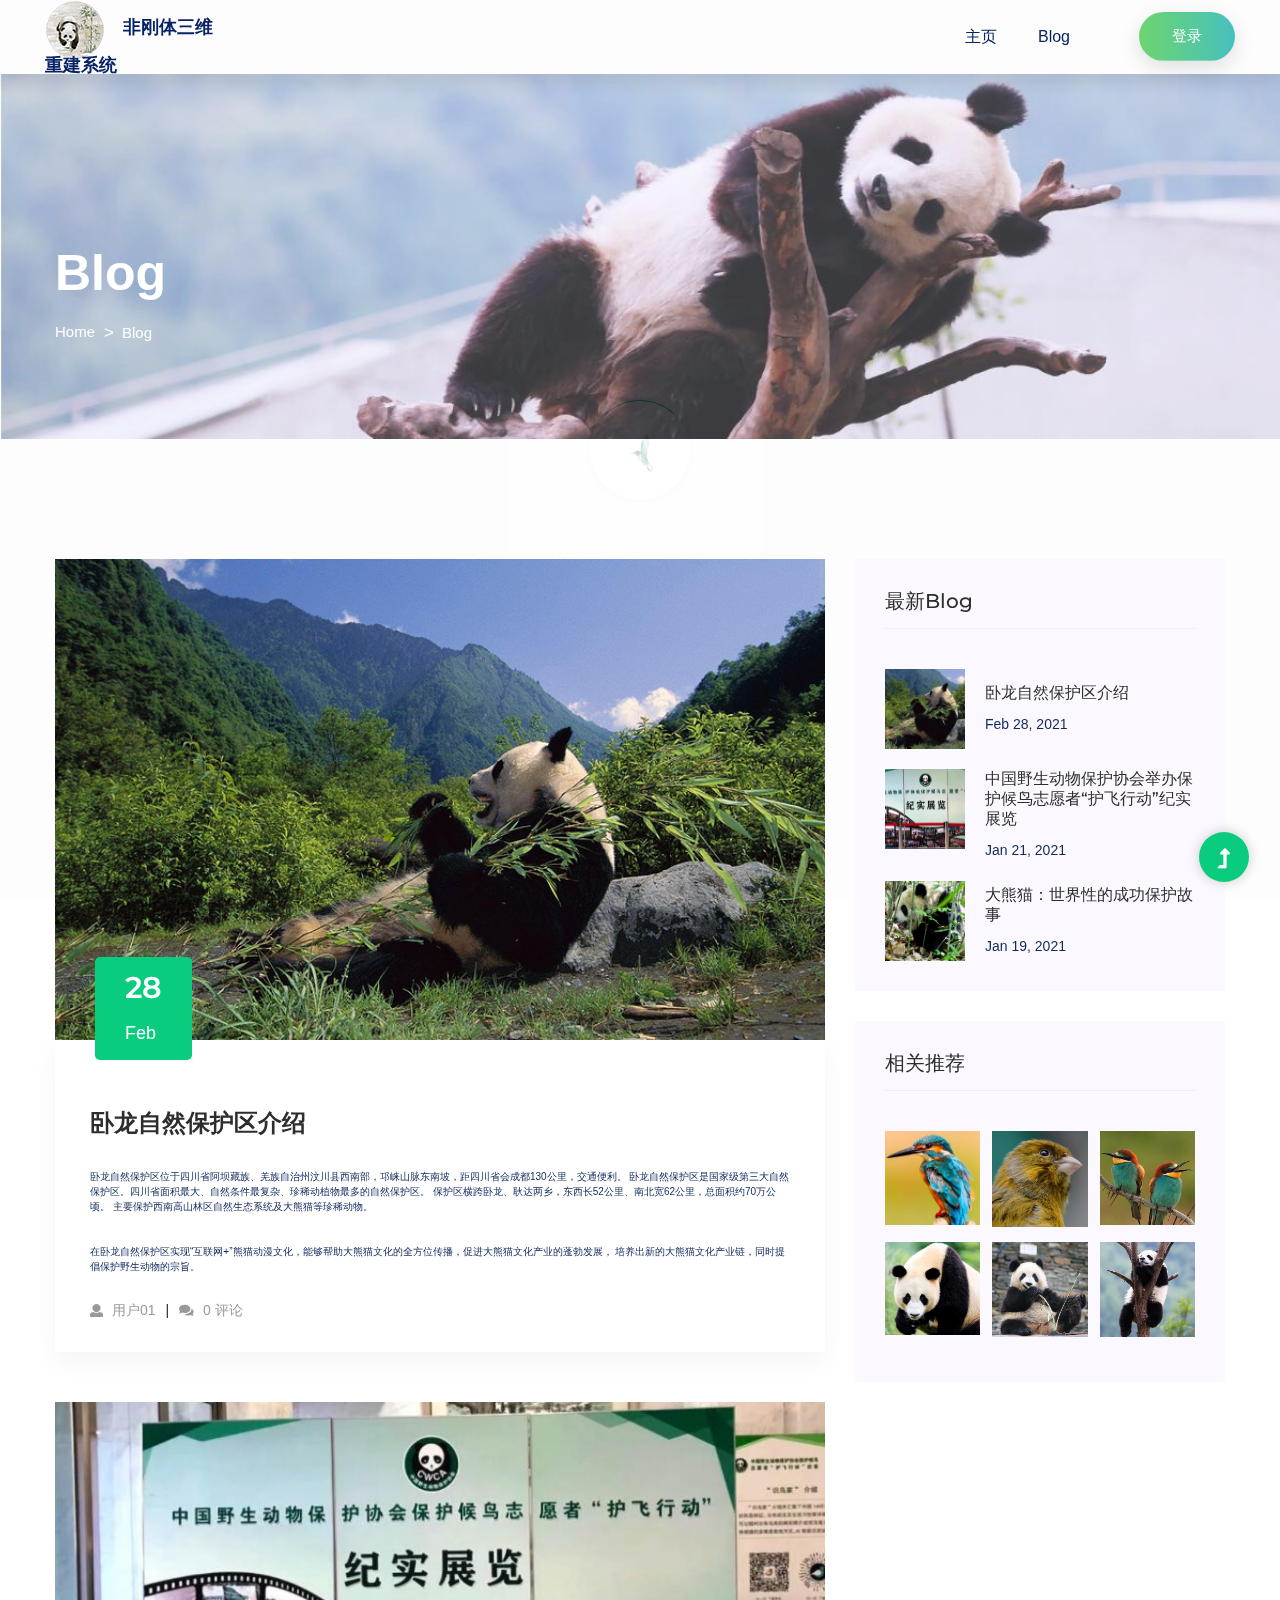
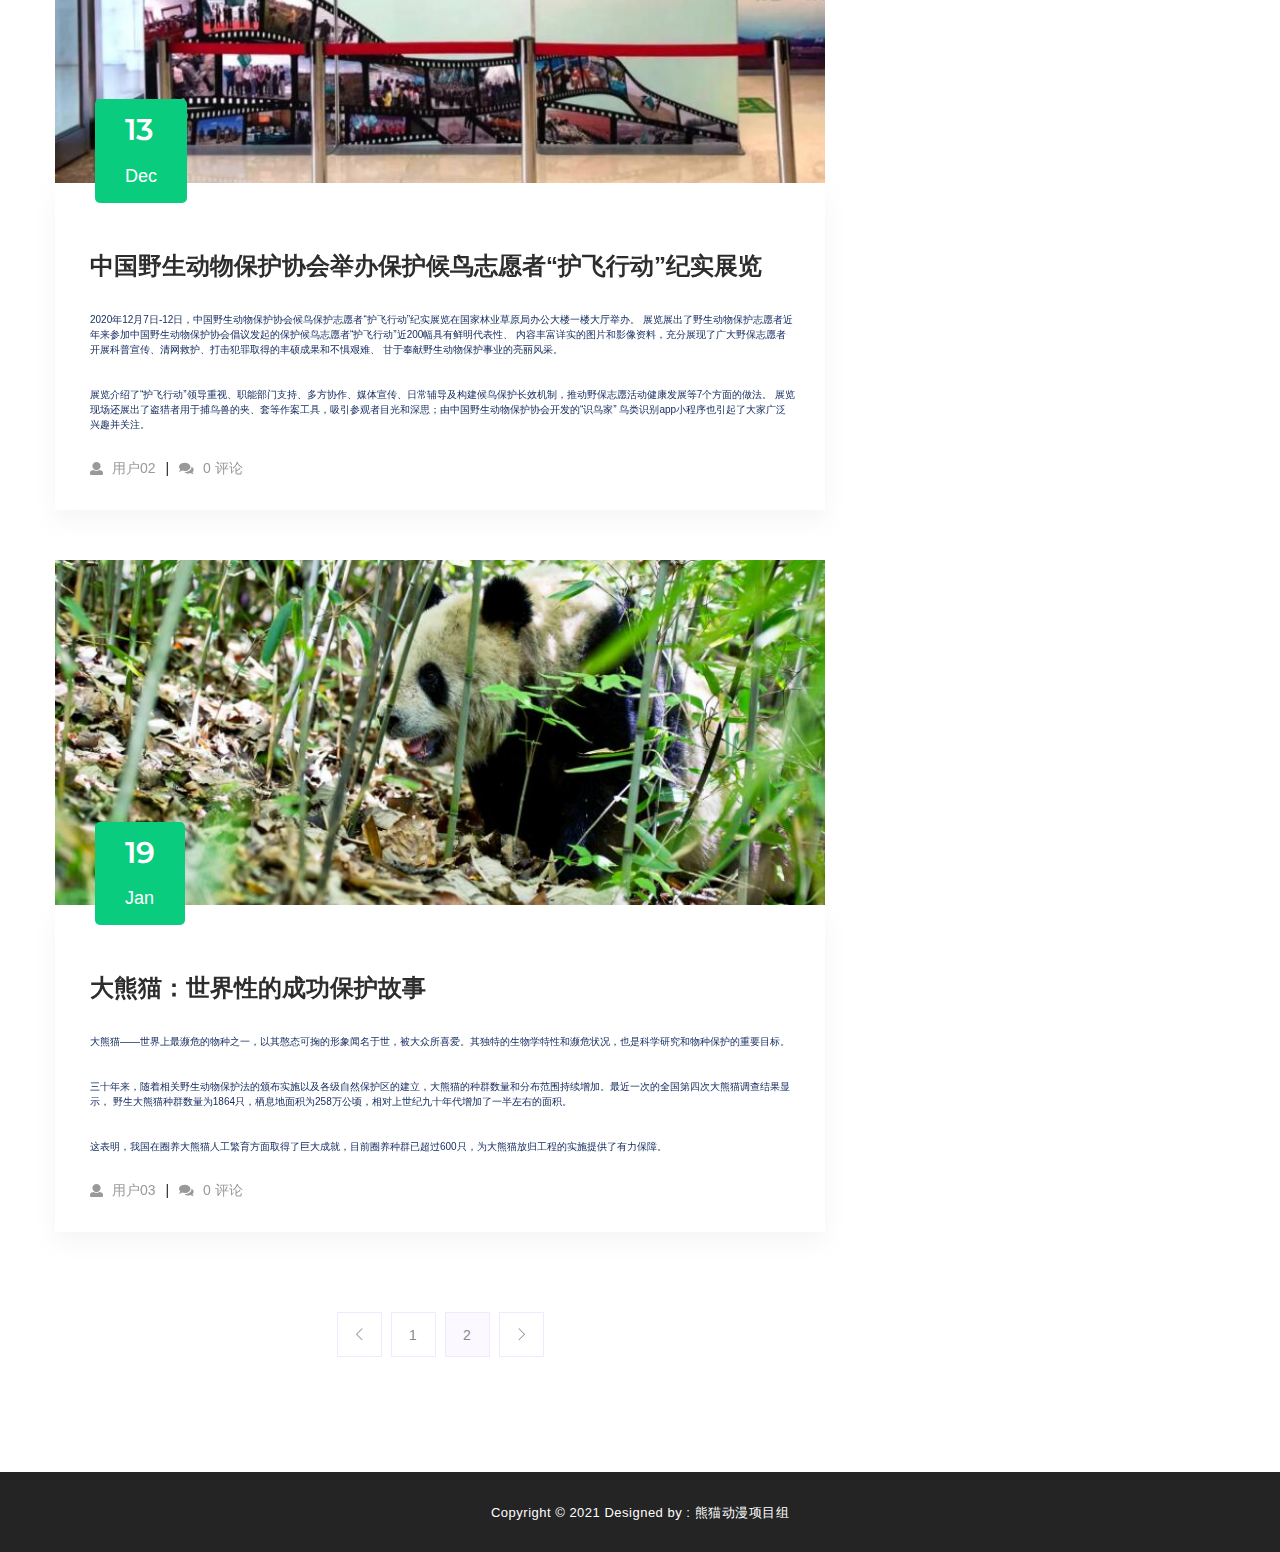
==== commit 6cf692ac: "blog articles" ====
--- a/blog.html
+++ b/blog.html
@@ -32,7 +32,7 @@
             <div class="preloader-inner position-relative">
                 <div class="preloader-circle"></div>
                 <div class="preloader-img pere-text">
-                    <img src="assets/img/logo/loder.png" alt="">
+                    <img src="assets/img/logo/loader.png" alt="">
                 </div>
             </div>
         </div>
@@ -60,18 +60,14 @@
                                         <nav>
                                             <ul id="navigation">
                                                 <li><a href="index.html">主页</a></li>
-                                                <li><a href="blog.html">素材</a>
-                                                    <ul class="submenu">
-                                                        <li><a href="blog.html">Blog</a></li>
-                                                        <li><a href="blog_details.html">Blog详情</a></li>
-                                                    </ul>
+                                                <li><a href="blog.html">Blog</a>
                                                 </li>
                                             </ul>
                                         </nav>
                                     </div>
                                     <!-- Header-btn -->
                                     <div class="header-right-btn d-none d-lg-block ml-20">
-                                        <a class="btn header-btn" href="login.html">用户中心</a>
+                                        <a class="btn header-btn" href="login.html">登录</a>
                                     </div>
                                 </div>
                             </div>
@@ -114,103 +110,79 @@
                 <div class="row">
                     <div class="col-lg-8 mb-5 mb-lg-0">
                         <div class="blog_left_sidebar">
-                            <article class="blog_item">
+                            <article class="blog_item" id="blog_1">
                                 <div class="blog_item_img">
-                                    <img class="card-img rounded-0" src="assets/img/blog/single_blog_1.png" alt="">
+                                    <img class="card-img rounded-0" src="assets/img/blog/blog_1.jpg" alt="">
                                     <a href="#" class="blog_item_date">
-                                        <h3>15</h3>
+                                        <h3>28</h3>
+                                        <p>Feb</p>
+                                    </a>
+                                </div>
+                                <div class="blog_details">
+                                    <a class="d-inline-block" href="https://travel.qunar.com/p-pl5786475" target="_blank">
+                                        <h2 class="blog-head" style="color: #2d2d2d;">卧龙自然保护区介绍</h2>
+                                    </a>
+                                    <p>卧龙自然保护区位于四川省阿坝藏族、羌族自治州汶川县西南部，邛崃山脉东南坡，距四川省会成都130公里，交通便利。
+                                        卧龙自然保护区是国家级第三大自然保护区。四川省面积最大、自然条件最复杂、珍稀动植物最多的自然保护区。
+                                        保护区横跨卧龙、耿达两乡，东西长52公里、南北宽62公里，总面积约70万公顷。
+                                        主要保护西南高山林区自然生态系统及大熊猫等珍稀动物。</p>
+                                    <p>在卧龙自然保护区实现“互联网+”熊猫动漫文化，能够帮助大熊猫文化的全方位传播，促进大熊猫文化产业的蓬勃发展，
+                                        培养出新的大熊猫文化产业链，同时提倡保护野生动物的宗旨。</p>
+                                    <ul class="blog-info-link">
+                                        <li><a href="#"><i class="fa fa-user"></i> 用户01</a></li>
+                                        <li><a href="#"><i class="fa fa-comments"></i> 0 评论</a></li>
+                                    </ul>
+                                </div>
+                            </article>
+                            <article class="blog_item" id="blog_2">
+                                <div class="blog_item_img">
+                                    <img class="card-img rounded-0" src="assets/img/blog/blog_2.jpg" alt="">
+                                    <a href="#" class="blog_item_date">
+                                        <h3>13</h3>
+                                        <p>Dec</p>
+                                    </a>
+                                </div>
+                                <div class="blog_details">
+                                    <a class="d-inline-block" href="http://www.cwca.org.cn/news/dynamic/402881e67645414201771645b6f30069.html" target="_blank">
+                                        <h2 class="blog-head" style="color: #2d2d2d;">中国野生动物保护协会举办保护候鸟志愿者“护飞行动”纪实展览</h2>
+                                    </a>
+                                    <p>
+                                        2020年12月7日-12日，中国野生动物保护协会候鸟保护志愿者“护飞行动”纪实展览在国家林业草原局办公大楼一楼大厅举办。
+                                        展览展出了野生动物保护志愿者近年来参加中国野生动物保护协会倡议发起的保护候鸟志愿者“护飞行动”近200幅具有鲜明代表性、
+                                        内容丰富详实的图片和影像资料，充分展现了广大野保志愿者开展科普宣传、清网救护、打击犯罪取得的丰硕成果和不惧艰难、
+                                        甘于奉献野生动物保护事业的亮丽风采。
+                                    </p>
+                                    <p>
+                                        展览介绍了“护飞行动”领导重视、职能部门支持、多方协作、媒体宣传、日常辅导及构建候鸟保护长效机制，推动野保志愿活动健康发展等7个方面的做法。
+                                        展览现场还展出了盗猎者用于捕鸟兽的夹、套等作案工具，吸引参观者目光和深思；由中国野生动物保护协会开发的“识鸟家”
+                                        鸟类识别app小程序也引起了大家广泛兴趣并关注。
+                                    </p>
+
+                                    <ul class="blog-info-link">
+                                        <li><a href="#"><i class="fa fa-user"></i> 用户02</a></li>
+                                        <li><a href="#"><i class="fa fa-comments"></i> 0 评论</a></li>
+                                    </ul>
+                                </div>
+                            </article>
+                            <article class="blog_item" id="blog_3">
+                                <div class="blog_item_img">
+                                    <img class="card-img rounded-0" src="assets/img/blog/blog_3.jpg" alt="">
+                                    <a href="#" class="blog_item_date">
+                                        <h3>19</h3>
                                         <p>Jan</p>
                                     </a>
                                 </div>
                                 <div class="blog_details">
-                                    <a class="d-inline-block" href="blog_details.html">
-                                        <h2 class="blog-head" style="color: #2d2d2d;">Google inks pact for new 35-storey office</h2>
-                                    </a>
-                                    <p>That dominion stars lights dominion divide years for fourth have don't stars is that
-                                    he earth it first without heaven in place seed it second morning saying.</p>
+                                    <a class="d-inline-block" href="http://www.cwca.org.cn/news/dynamic/402881e6764541420177165a00b8007a.html" target="_blank">
+                                        <h2 class="blog-head" style="color: #2d2d2d;">大熊猫：世界性的成功保护故事</h2>
+                                    </a>
+                                    <p>大熊猫——世界上最濒危的物种之一，以其憨态可掬的形象闻名于世，被大众所喜爱。其独特的生物学特性和濒危状况，也是科学研究和物种保护的重要目标。</p>
+                                    <p>三十年来，随着相关野生动物保护法的颁布实施以及各级自然保护区的建立，大熊猫的种群数量和分布范围持续增加。最近一次的全国第四次大熊猫调查结果显示，
+                                        野生大熊猫种群数量为1864只，栖息地面积为258万公顷，相对上世纪九十年代增加了一半左右的面积。</p>
+                                    <p>这表明，我国在圈养大熊猫人工繁育方面取得了巨大成就，目前圈养种群已超过600只，为大熊猫放归工程的实施提供了有力保障。</p>
                                     <ul class="blog-info-link">
-                                        <li><a href="#"><i class="fa fa-user"></i> Travel, Lifestyle</a></li>
-                                        <li><a href="#"><i class="fa fa-comments"></i> 03 Comments</a></li>
-                                    </ul>
-                                </div>
-                            </article>
-                            <article class="blog_item">
-                                <div class="blog_item_img">
-                                    <img class="card-img rounded-0" src="assets/img/blog/single_blog_2.png" alt="">
-                                    <a href="#" class="blog_item_date">
-                                        <h3>15</h3>
-                                        <p>Jan</p>
-                                    </a>
-                                </div>
-                                <div class="blog_details">
-                                    <a class="d-inline-block" href="blog_details.html">
-                                        <h2 class="blog-head" style="color: #2d2d2d;">Google inks pact for new 35-storey office</h2>
-                                    </a>
-                                    <p>That dominion stars lights dominion divide years for fourth have don't stars is that
-                                    he earth it first without heaven in place seed it second morning saying.</p>
-                                    <ul class="blog-info-link">
-                                        <li><a href="#"><i class="fa fa-user"></i> Travel, Lifestyle</a></li>
-                                        <li><a href="#"><i class="fa fa-comments"></i> 03 Comments</a></li>
-                                    </ul>
-                                </div>
-                            </article>
-                            <article class="blog_item">
-                                <div class="blog_item_img">
-                                    <img class="card-img rounded-0" src="assets/img/blog/single_blog_3.png" alt="">
-                                    <a href="#" class="blog_item_date">
-                                        <h3>15</h3>
-                                        <p>Jan</p>
-                                    </a>
-                                </div>
-                                <div class="blog_details">
-                                    <a class="d-inline-block" href="blog_details.html">
-                                        <h2 class="blog-head" style="color: #2d2d2d;">Google inks pact for new 35-storey office</h2>
-                                    </a>
-                                    <p>That dominion stars lights dominion divide years for fourth have don't stars is that
-                                    he earth it first without heaven in place seed it second morning saying.</p>
-                                    <ul class="blog-info-link">
-                                        <li><a href="#"><i class="fa fa-user"></i> Travel, Lifestyle</a></li>
-                                        <li><a href="#"><i class="fa fa-comments"></i> 03 Comments</a></li>
-                                    </ul>
-                                </div>
-                            </article>
-                            <article class="blog_item">
-                                <div class="blog_item_img">
-                                    <img class="card-img rounded-0" src="assets/img/blog/single_blog_4.png" alt="">
-                                    <a href="#" class="blog_item_date">
-                                        <h3>15</h3>
-                                        <p>Jan</p>
-                                    </a>
-                                </div>
-                                <div class="blog_details">
-                                    <a class="d-inline-block" href="blog_details.html">
-                                        <h2 class="blog-head" style="color: #2d2d2d;">Google inks pact for new 35-storey office</h2>
-                                    </a>
-                                    <p>That dominion stars lights dominion divide years for fourth have don't stars is that
-                                    he earth it first without heaven in place seed it second morning saying.</p>
-                                    <ul class="blog-info-link">
-                                        <li><a href="#"><i class="fa fa-user"></i> Travel, Lifestyle</a></li>
-                                        <li><a href="#"><i class="fa fa-comments"></i> 03 Comments</a></li>
-                                    </ul>
-                                </div>
-                            </article>
-                            <article class="blog_item">
-                                <div class="blog_item_img">
-                                    <img class="card-img rounded-0" src="assets/img/blog/single_blog_5.png" alt="">
-                                    <a href="#" class="blog_item_date">
-                                        <h3>15</h3>
-                                        <p>Jan</p>
-                                    </a>
-                                </div>
-                                <div class="blog_details">
-                                    <a class="d-inline-block" href="blog_details.html">
-                                        <h2 class="blog-head" style="color: #2d2d2d;">Google inks pact for new 35-storey office</h2>
-                                    </a>
-                                    <p>That dominion stars lights dominion divide years for fourth have don't stars is that
-                                    he earth it first without heaven in place seed it second morning saying.</p>
-                                    <ul class="blog-info-link">
-                                        <li><a href="#"><i class="fa fa-user"></i> Travel, Lifestyle</a></li>
-                                        <li><a href="#"><i class="fa fa-comments"></i> 03 Comments</a></li>
+                                        <li><a href="#"><i class="fa fa-user"></i> 用户03</a></li>
+                                        <li><a href="#"><i class="fa fa-comments"></i> 0 评论</a></li>
                                     </ul>
                                 </div>
                             </article>
@@ -238,177 +210,71 @@
                     </div>
                     <div class="col-lg-4">
                         <div class="blog_right_sidebar">
-                            <aside class="single_sidebar_widget search_widget">
-                                <form action="#">
-                                    <div class="form-group">
-                                        <div class="input-group mb-3">
-                                            <input type="text" class="form-control" placeholder='Search Keyword'
-                                            onfocus="this.placeholder = ''"
-                                            onblur="this.placeholder = 'Search Keyword'">
-                                            <div class="input-group-append">
-                                                <button class="btns" type="button"><i class="ti-search"></i></button>
-                                            </div>
-                                        </div>
-                                    </div>
-                                    <button class="button rounded-0 primary-bg text-white w-100 btn_1 boxed-btn"
-                                    type="submit">Search</button>
-                                </form>
+                            <aside class="single_sidebar_widget popular_post_widget">
+                                <h3 class="widget_title" style="color: #2d2d2d;">最新Blog</h3>
+                                <div class="media post_item">
+                                    <img src="assets/img/blog/blog_1m.jpg" alt="post" style="width: 80px; height: 80px">
+                                    <div class="media-body">
+                                        <a href="#blog_1">
+                                            <h3 style="color: #2d2d2d;">卧龙自然保护区介绍</h3>
+                                        </a>
+                                        <p>Feb 28, 2021</p>
+                                    </div>
+                                </div>
+                                <div class="media post_item">
+                                    <img src="assets/img/blog/blog_2m.jpg" alt="post" style="width: 80px; height: 80px">
+                                    <div class="media-body">
+                                        <a href="#blog_2">
+                                            <h3 style="color: #2d2d2d;">中国野生动物保护协会举办保护候鸟志愿者“护飞行动”纪实展览</h3>
+                                        </a>
+                                        <p>Jan 21, 2021</p>
+                                    </div>
+                                </div>
+                                <div class="media post_item">
+                                    <img src="assets/img/blog/blog_3m.jpg" alt="post" style="width: 80px; height: 80px">
+                                    <div class="media-body">
+                                        <a href="#blog_3">
+                                            <h3 style="color: #2d2d2d;">大熊猫：世界性的成功保护故事</h3>
+                                        </a>
+                                        <p>Jan 19, 2021</p>
+                                    </div>
+                                </div>
                             </aside>
-                            <aside class="single_sidebar_widget post_category_widget">
-                                <h4 class="widget_title" style="color: #2d2d2d;">Category</h4>
-                                <ul class="list cat-list">
-                                    <li>
-                                        <a href="#" class="d-flex">
-                                            <p>Resaurant food</p>
-                                            <p>(37)</p>
-                                        </a>
-                                    </li>
-                                    <li>
-                                        <a href="#" class="d-flex">
-                                            <p>Travel news</p>
-                                            <p>(10)</p>
-                                        </a>
-                                    </li>
-                                    <li>
-                                        <a href="#" class="d-flex">
-                                            <p>Modern technology</p>
-                                            <p>(03)</p>
-                                        </a>
-                                    </li>
-                                    <li>
-                                        <a href="#" class="d-flex">
-                                            <p>Product</p>
-                                            <p>(11)</p>
-                                        </a>
-                                    </li>
-                                    <li>
-                                        <a href="#" class="d-flex">
-                                            <p>Inspiration</p>
-                                            <p>21</p>
-                                        </a>
-                                    </li>
-                                    <li>
-                                        <a href="#" class="d-flex">
-                                            <p>Health Care (21)</p>
-                                            <p>09</p>
+
+                            <aside class="single_sidebar_widget instagram_feeds">
+                                <h4 class="widget_title" style="color: #2d2d2d;">相关推荐</h4>
+                                <ul class="instagram_row flex-wrap">
+                                    <li>
+                                        <a href="#">
+                                            <img class="img-fluid" src="assets/img/blog/blog_feed1.jpg" alt="">
+                                        </a>
+                                    </li>
+                                    <li>
+                                        <a href="#">
+                                            <img class="img-fluid" src="assets/img/blog/blog_feed2.jpg" alt="">
+                                        </a>
+                                    </li>
+                                    <li>
+                                        <a href="#">
+                                            <img class="img-fluid" src="assets/img/blog/blog_feed3.jpg" alt="">
+                                        </a>
+                                    </li>
+                                    <li>
+                                        <a href="#">
+                                            <img class="img-fluid" src="assets/img/blog/blog_feed4.jpg" alt="">
+                                        </a>
+                                    </li>
+                                    <li>
+                                        <a href="#">
+                                            <img class="img-fluid" src="assets/img/blog/blog_feed5.jpg" alt="">
+                                        </a>
+                                    </li>
+                                    <li>
+                                        <a href="#">
+                                            <img class="img-fluid" src="assets/img/blog/blog_feed6.jpg" alt="">
                                         </a>
                                     </li>
                                 </ul>
-                            </aside>
-                            <aside class="single_sidebar_widget popular_post_widget">
-                                <h3 class="widget_title" style="color: #2d2d2d;">Recent Post</h3>
-                                <div class="media post_item">
-                                    <img src="assets/img/post/post_1.png" alt="post">
-                                    <div class="media-body">
-                                        <a href="blog_details.html">
-                                            <h3 style="color: #2d2d2d;">From life was you fish...</h3>
-                                        </a>
-                                        <p>January 12, 2019</p>
-                                    </div>
-                                </div>
-                                <div class="media post_item">
-                                    <img src="assets/img/post/post_2.png" alt="post">
-                                    <div class="media-body">
-                                        <a href="blog_details.html">
-                                            <h3 style="color: #2d2d2d;">The Amazing Hubble</h3>
-                                        </a>
-                                        <p>02 Hours ago</p>
-                                    </div>
-                                </div>
-                                <div class="media post_item">
-                                    <img src="assets/img/post/post_3.png" alt="post">
-                                    <div class="media-body">
-                                        <a href="blog_details.html">
-                                            <h3 style="color: #2d2d2d;">Astronomy Or Astrology</h3>
-                                        </a>
-                                        <p>03 Hours ago</p>
-                                    </div>
-                                </div>
-                                <div class="media post_item">
-                                    <img src="assets/img/post/post_4.png" alt="post">
-                                    <div class="media-body">
-                                        <a href="blog_details.html">
-                                            <h3 style="color: #2d2d2d;">Asteroids telescope</h3>
-                                        </a>
-                                        <p>01 Hours ago</p>
-                                    </div>
-                                </div>
-                            </aside>
-                            <aside class="single_sidebar_widget tag_cloud_widget">
-                                <h4 class="widget_title" style="color: #2d2d2d;">Tag Clouds</h4>
-                                <ul class="list">
-                                    <li>
-                                        <a href="#">project</a>
-                                    </li>
-                                    <li>
-                                        <a href="#">love</a>
-                                    </li>
-                                    <li>
-                                        <a href="#">technology</a>
-                                    </li>
-                                    <li>
-                                        <a href="#">travel</a>
-                                    </li>
-                                    <li>
-                                        <a href="#">restaurant</a>
-                                    </li>
-                                    <li>
-                                        <a href="#">life style</a>
-                                    </li>
-                                    <li>
-                                        <a href="#">design</a>
-                                    </li>
-                                    <li>
-                                        <a href="#">illustration</a>
-                                    </li>
-                                </ul>
-                            </aside>
-
-                            <aside class="single_sidebar_widget instagram_feeds">
-                                <h4 class="widget_title" style="color: #2d2d2d;">Instagram Feeds</h4>
-                                <ul class="instagram_row flex-wrap">
-                                    <li>
-                                        <a href="#">
-                                            <img class="img-fluid" src="assets/img/post/post_5.png" alt="">
-                                        </a>
-                                    </li>
-                                    <li>
-                                        <a href="#">
-                                            <img class="img-fluid" src="assets/img/post/post_6.png" alt="">
-                                        </a>
-                                    </li>
-                                    <li>
-                                        <a href="#">
-                                            <img class="img-fluid" src="assets/img/post/post_7.png" alt="">
-                                        </a>
-                                    </li>
-                                    <li>
-                                        <a href="#">
-                                            <img class="img-fluid" src="assets/img/post/post_8.png" alt="">
-                                        </a>
-                                    </li>
-                                    <li>
-                                        <a href="#">
-                                            <img class="img-fluid" src="assets/img/post/post_9.png" alt="">
-                                        </a>
-                                    </li>
-                                    <li>
-                                        <a href="#">
-                                            <img class="img-fluid" src="assets/img/post/post_10.png" alt="">
-                                        </a>
-                                    </li>
-                                </ul>
-                            </aside>
-                            <aside class="single_sidebar_widget newsletter_widget">
-                                <h4 class="widget_title" style="color: #2d2d2d;">Newsletter</h4>
-                                <form action="#">
-                                    <div class="form-group">
-                                        <input type="email" class="form-control" onfocus="this.placeholder = ''"
-                                        onblur="this.placeholder = 'Enter email'" placeholder='Enter email' required>
-                                    </div>
-                                    <button class="button rounded-0 primary-bg text-white w-100 btn_1 boxed-btn"
-                                    type="submit">Subscribe</button>
-                                </form>
                             </aside>
                         </div>
                     </div>
